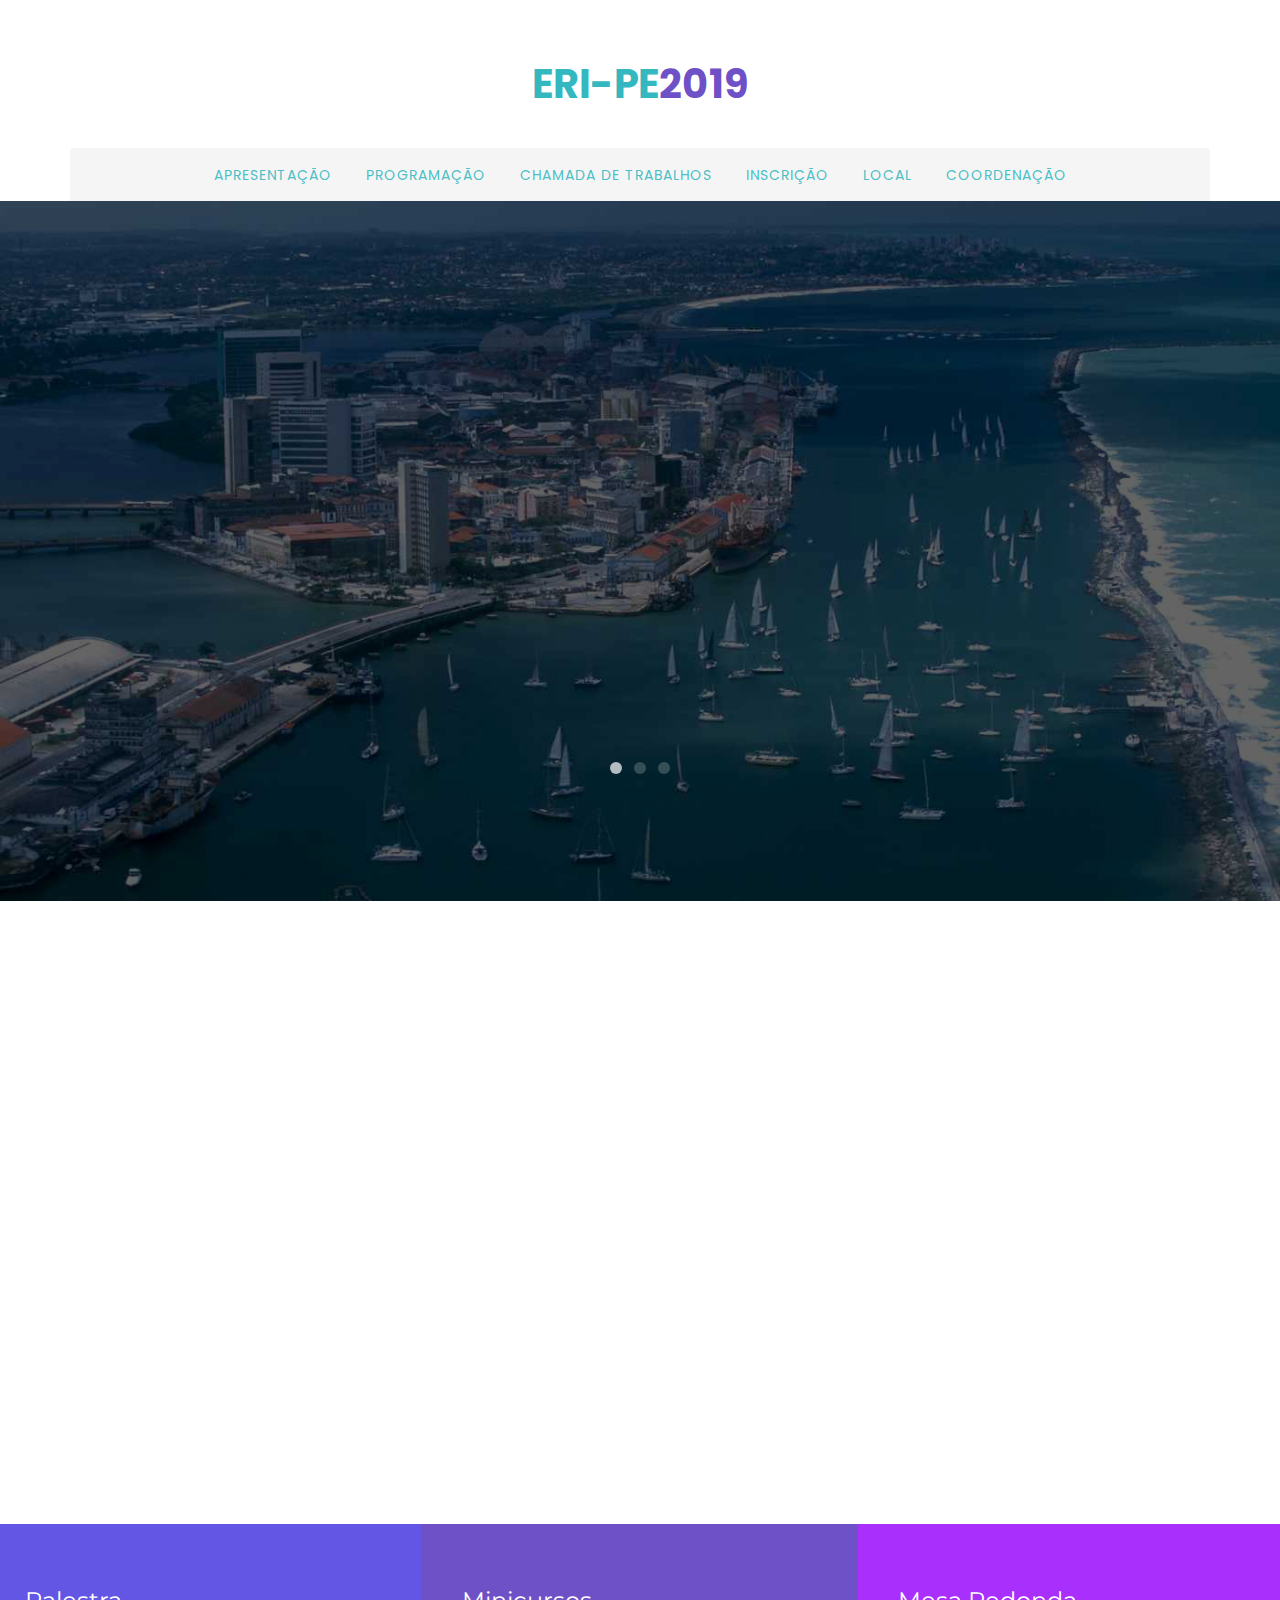
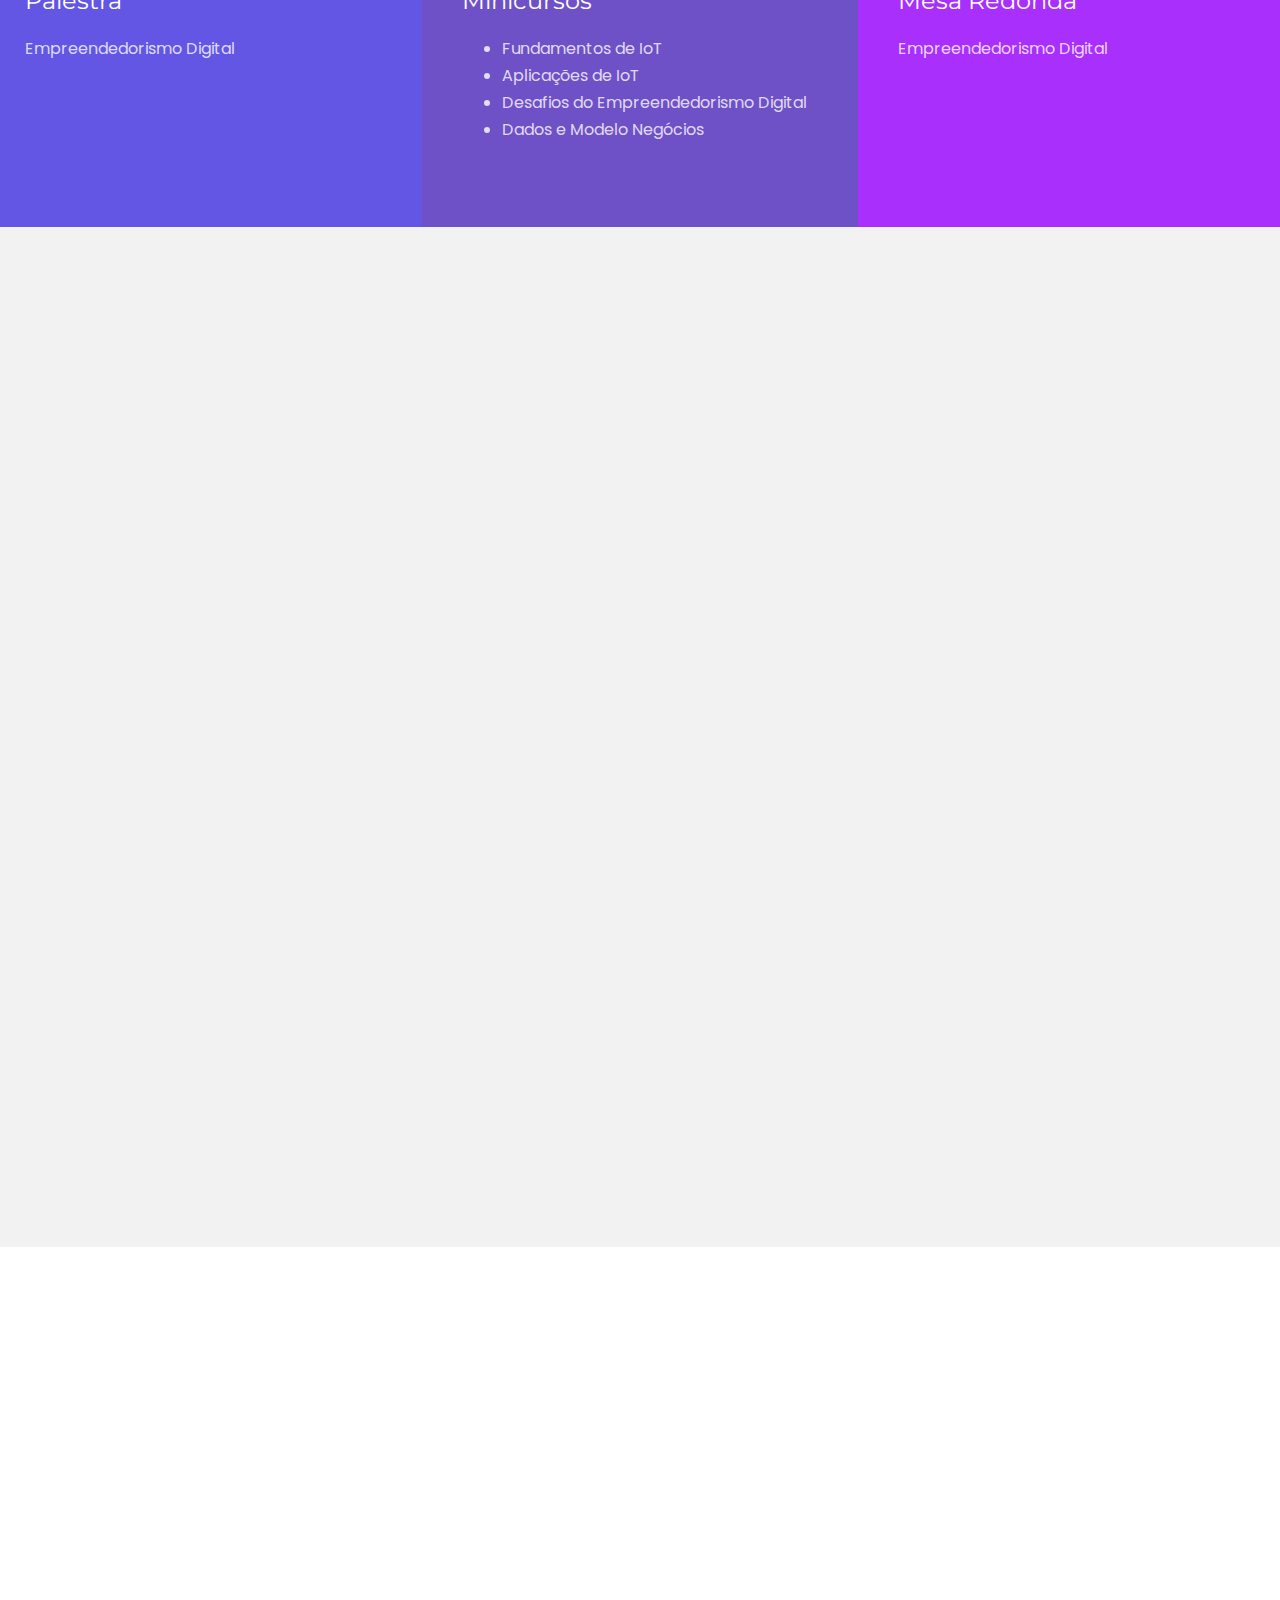
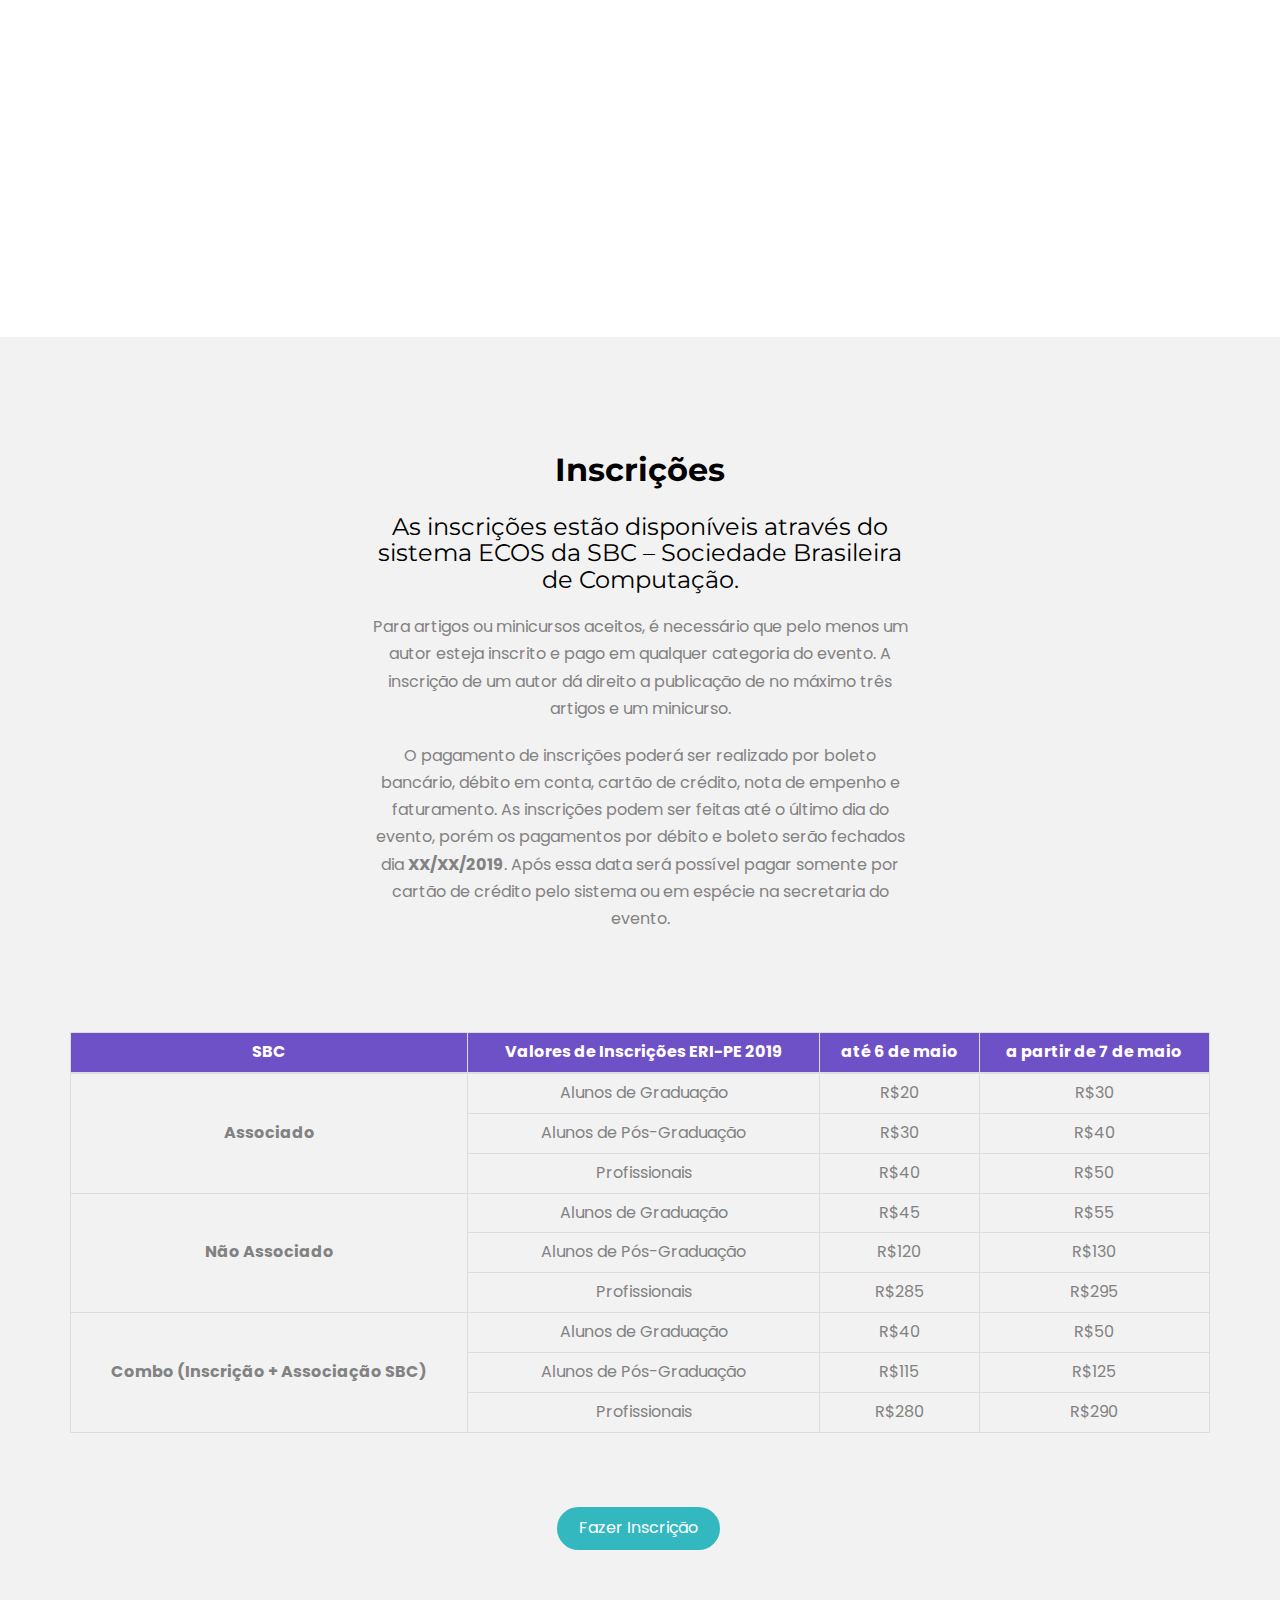
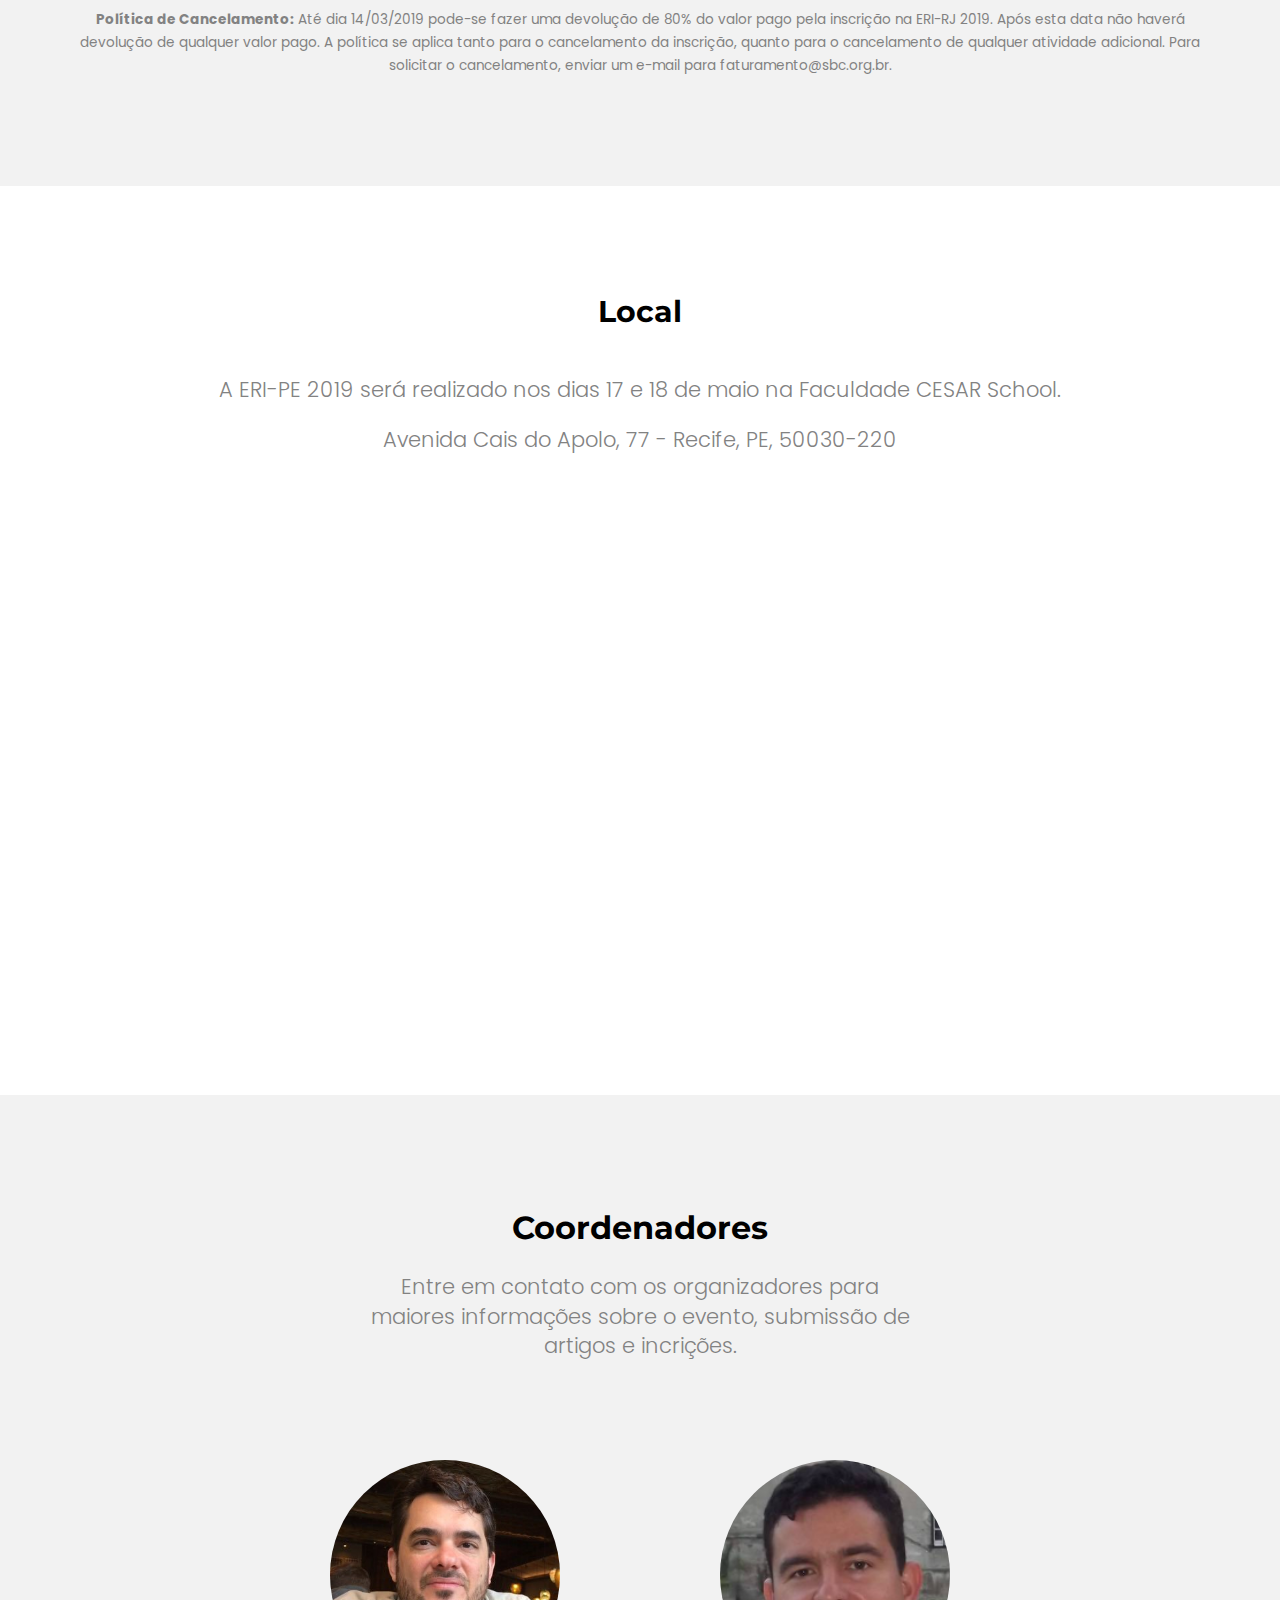
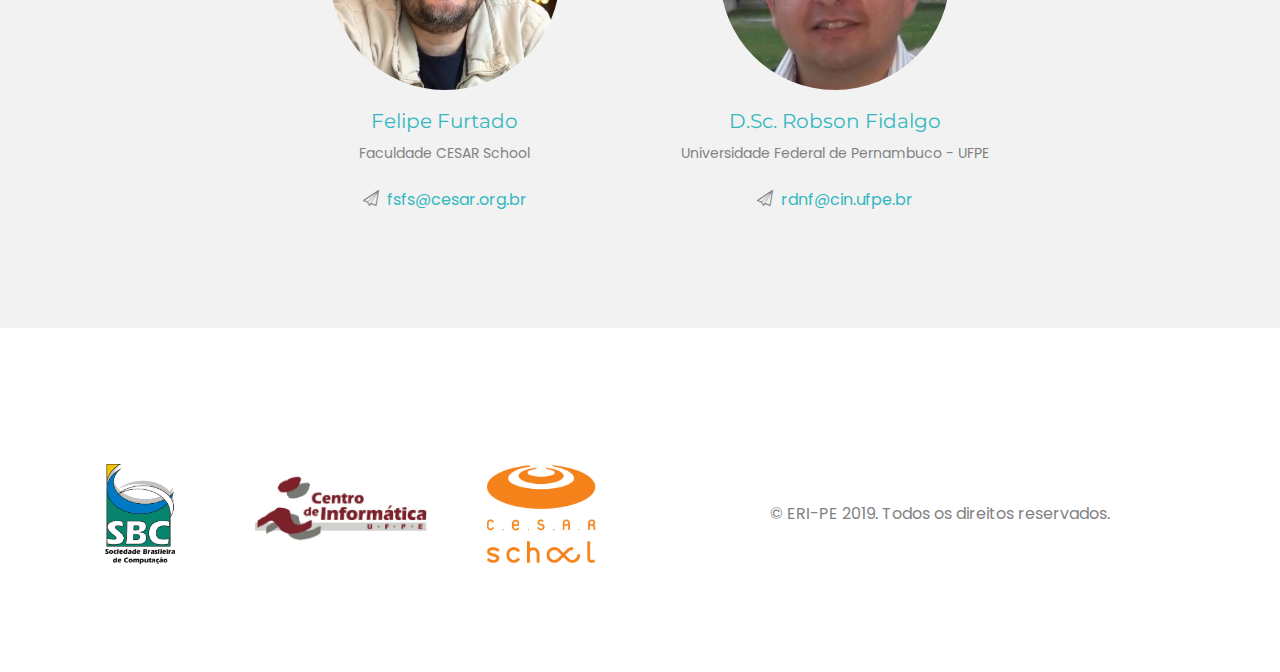
==== index.html @ 5e2cd81b "Initial commit." ====
<!DOCTYPE html>
<!--[if lt IE 7]>      <html class="no-js lt-ie9 lt-ie8 lt-ie7"> <![endif]-->
<!--[if IE 7]>         <html class="no-js lt-ie9 lt-ie8"> <![endif]-->
<!--[if IE 8]>         <html class="no-js lt-ie9"> <![endif]-->
<!--[if gt IE 8]><!--> <html class="no-js"> <!--<![endif]-->

	<head>

		<meta charset="utf-8">
		<meta http-equiv="X-UA-Compatible" content="IE=edge">
		<title>ERI-PE 2019</title>

		<meta name="viewport" content="width=device-width, initial-scale=1">
		<meta name="description" content="Escola Regional de Informática" />
		<meta name="keywords" content="free html5, free template, free bootstrap, html5, css3, mobile first, responsive" />
		<meta name="author" content="QBOOTSTRAP.COM" />

	  	<!-- Facebook and Twitter integration -->
		<meta property="og:title" content=""/>
		<meta property="og:image" content=""/>
		<meta property="og:url" content=""/>
		<meta property="og:site_name" content=""/>
		<meta property="og:description" content=""/>
		<meta name="twitter:title" content="" />
		<meta name="twitter:image" content="" />
		<meta name="twitter:url" content="" />
		<meta name="twitter:card" content="" />

		<link href="https://fonts.googleapis.com/css?family=Poppins:300,400,500,600,700" rel="stylesheet">
		<link href="https://fonts.googleapis.com/css?family=Montserrat:300,400,700" rel="stylesheet">

		<!-- Animate.css -->
		<link rel="stylesheet" href="css/animate.css">
		<!-- Icomoon Icon Fonts-->
		<link rel="stylesheet" href="css/icomoon.css">
		<!-- Bootstrap  -->
		<link rel="stylesheet" href="css/bootstrap.css">
		<!-- Magnific Popup -->
		<link rel="stylesheet" href="css/magnific-popup.css">
		<!-- Owl Carousel  -->
		<link rel="stylesheet" href="css/owl.carousel.min.css">
		<link rel="stylesheet" href="css/owl.theme.default.min.css">
		<!-- Flexslider  -->
		<link rel="stylesheet" href="css/flexslider.css">
		<!-- Theme style  -->
		<link rel="stylesheet" href="css/style.css">

		<link rel="shortcut icon" href="favicon_2.png" type="image/x-icon" />

		<!-- Modernizr JS -->
		<script src="js/modernizr-2.6.2.min.js"></script>
		<!-- FOR IE9 below -->
		<!--[if lt IE 9]>
		<script src="js/respond.min.js"></script>
		<![endif]-->

	</head>

	<body>

		<div class="qbootstrap-loader"></div>
		<div id="page">

		<!-- Header. -->
		<nav class="qbootstrap-nav" role="navigation">
			<div class="top-menu">
				<div class="container">

					<!-- Main header. -->
					<div class="row">
						<div class="col-xs-12">
							<div class="top">
								<div class="row">

									<!-- Main title. -->
									<div class="col-md-12 col-md-push-0 text-center">
										<div id="qbootstrap-logo"><a href="index.html"><i></i>ERI-PE<span>2019</span></a></div>
									</div>

								</div>
							</div>
						</div>

						<!-- Main menu. -->
						<div class="col-xs-12 text-center">
							<div class="menu-1">
								<ul>
									<li><a href="#presentation">Apresentação</a></li>
									<li><a href="#qbootstrap-testimonial">Programação</a></li>
									<li><a href="#call-for-papers">Chamada de Trabalhos</a></li>
									<li><a href="#enrollment">Inscrição</a></li>
									<li><a href="#local">Local</a></li>
									<li><a href="#coordinators">Coordenação</a></li>
								</ul>
							</div>
						</div>

					</div>
				</div>
			</div>
		</nav>

		<!-- Carousel.  -->
		<aside id="qbootstrap-hero">
			<div class="flexslider">
				<ul class="slides">

				<!-- XXX. -->
			   	<li style="background-image: url(images/carousel-recife-1-dark.png);">
			   		<div class="overlay"></div>
			   		<div class="container">
			   			<div class="row">
				   			<div class="col-md-8 col-md-offset-2 text-center slider-text">
				   				<div class="slider-text-inner">
				   					<h1><strong>Escola Regional de Informática de Pernambuco</strong></h1>
										<h2 class="doc-holder">Sociedade Brasileira de Computação</h2>
										<h2>17 e 18 de maio de 2019 - Faculdade CESAR School</h2>
										<p><a class="btn btn-primary btn-lg" href="#inscricoes">Inscreva-se</a></p>
				   				</div>
				   			</div>
				   		</div>
			   		</div>
			   	</li>

				<!-- XXX. -->
			   	<li style="background-image: url(images/carousel-recife-2-dark.png);">
			   		<div class="overlay"></div>
			   		<div class="container">
			   			<div class="row">
				   			<div class="col-md-8 col-md-offset-2 text-center slider-text">
				   				<div class="slider-text-inner">
				   					<h1><strong>Escola Regional de Informática de Pernambuco</strong></h1>
										<h2 class="doc-holder">Sociedade Brasileira de Computação</h2>
										<h2>17 e 18 de maio de 2019 - Faculdade CESAR School</h2>
										<p><a class="btn btn-primary btn-lg" href="#inscricoes">Inscreva-se</a></p>
				   				</div>
				   			</div>
				   		</div>
			   		</div>
			   	</li>

				<!-- XXX. -->
			   	<li style="background-image: url(images/carousel-recife-3-dark.png);">
			   		<div class="overlay"></div>
			   		<div class="container">
			   			<div class="row">
				   			<div class="col-md-8 col-md-offset-2 text-center slider-text">
				   				<div class="slider-text-inner">
				   					<h1><strong>Escola Regional de Informática de Pernambuco</strong></h1>
										<h2 class="doc-holder">Sociedade Brasileira de Computação</h2>
										<h2>17 e 18 de maio de 2019 - Faculdade CESAR School</h2>
										<p><a class="btn btn-primary btn-lg" href="#inscricoes">Inscreva-se</a></p>
				   				</div>
				   			</div>
				   		</div>
			   		</div>
			   	</li>

			  	</ul>
		  	</div>
		</aside>

		<!-- Presentation. -->
		<div id="presentation" class="container">
			<div class="row animate-box">
				<div class="col-md-6 col-md-offset-3 text-center qbootstrap-heading">
					<br/>
					<br/>
					<br/>
					<br/>
					<h2><strong>Apresentação</strong></h2>
					<p>A Escola Regional de Informática de Pernambuco (ERI-PE) tem como objetivo promover a disseminação de conhecimentos e experiências agregando as instituições de ensino superior do estado de Pernambuco. Além disso, a ERI-PE também visa aumentar a troca de experiência entre os profissionais da academia e da indústria de Tecnologia da Informação de Pernambuco.</p>
					<p>A ERI-PE é promovida pela Sociedade Brasileira de Computação (SBC) e organizada pela Secretaria Regional da SBC em Pernambuco. Nesta edição, a ERI-PE terá como temática os Desafios e Caminhos para o Empreendedorismo Digital, será realizada na Faculdade CESAR School, nos dias 17 e 18 de maio de 2019.</p>
					<br/>
				</div>
			</div>
		</div>

		<!-- Highlights. -->
		<div id="qbootstrap-intro">
			<div class="row">
				<div class="intro">

					<div class="intro-grid color-1">
						<h3>Palestra</h3>
						<p>
							<span>Empreendedorismo Digital</span>
						</p>
					</div>

					<div class="intro-grid color-2">
						<h3>Minicursos</h3>
						<p>
							<ul>
							  <li>Fundamentos de IoT</li>
							  <li>Aplicações de IoT</li>
							  <li>Desafios do Empreendedorismo Digital</li>
							  <li>Dados e Modelo Negócios</li>
							</ul>
						</p>
					</div>

					<div class="intro-grid color-3">
						<h3>Mesa Redonda</h3>
						<p>
							<span>Empreendedorismo Digital</span>
						</p>
					</div>

				</div>
			</div>
		</div>

		<!-- Schedule. -->
		<div id="qbootstrap-testimonial" class="qbootstrap-bg-section">
			<div class="container">
				<div class="row animate-box">

					<div class="col-md-6 col-md-offset-3 text-center qbootstrap-heading">
						<h2><strong>Programação Completa</strong></h2>
						<h3>17 e 18 de maio de 2019 </h3>
						<p>A programação tem duração de dois dias e prevê a apresentação de minicursos, sessões técnicas com apresentações de artigos aceitos no evento, palestra e mesa redonda.</p>
					</div>

					<div class="col-xs-push-0">
						<table class="table table-bordered">

							<thead class="thead">
							    <tr>
							      <th bgcolor="#59c5cc" scope="col" style="color: white"><center>Horário</center></th>
							      <th bgcolor="#59c5cc" scope="col" style="color: white"><center>Sexta - 17/05</center></th>
							      <th bgcolor="#59c5cc" scope="col" style="color: white"><center>Sábado - 18/05</center></th>
							    </tr>
						  	</thead>

						  	<tbody>
							    <tr>
							      	<td><center>8h</center></td>
							      	<td><center>Credenciamento</center></td>
							      	<td><center>Credenciamento</center></td>
							    </tr>

							    <tr>
							    	<td><center>9h</center></td>
							      	<td><center>Minicurso - Técnicas Avançadas em Jogos Imersivos</center></td>
							      	<td><center>Minicurso - Introdução ao Processamento Natural de Linguagem com Python</center></td>
							    </tr>

								<tr>
									<td><center>10:30h</center></td>
									<td><center>Intervalo</center></td>
									<td><center>Intervalo</center></td>
								</tr>

								<tr>
									<td><center>11h</center></td>
									<td><center>Continuação do Minicurso</center></td>
									<td><center>Continuação do Minicurso</center></td>
								</tr>

								<tr>
									<td><center>12:30h</center></td>
									<td><center>Almoço</center></td>
									<td><center>Almoço</center></td>
								</tr>

								<tr>
									<td><center>14h</center></td>
									<td><center>Sessão Técnica</center></td>
									<td><center>Sessão Técnica</center></td>
								</tr>

								<tr>
									<td><center>15h</center></td>
									<td rowspan="2" style="vertical-align : middle"><center>Palestra - Block Chain</center></td>
									<td><center>Governança em TI</center></td>
								</tr>

								<tr>
									<td><center>15:30h</center></td>
									<td><center>Metodologias em Desenvolvimento Ágil</center></td>
								</tr>

								<tr>
									<td><center>16:00h</center></td>
									<td><center>Intervalo</center></td>
									<td><center>Intervalo</center></td>
								</tr>

								<tr>
									<td><center>16:30h</center></td>
									<td><center>Mesa Redonda - Empreendedorismo e Inovação</center></td>
									<td><center>Mesa Redonda - Mulheres Empresárias</center></td>
								</tr>

								<tr>
									<td><center>18:00h</center></td>
									<td><center>Encerramento</center></td>
									<td><center>Encerramento</center></td>
								</tr>
						  	</tbody>

						</table>
					</div>

				</div>
			</div>
		</div>

		<!-- Call for papers. -->
		<div id="call-for-papers" class="container">
			<div class="row animate-box">
				<div class="col-md-6 col-md-offset-3 text-center qbootstrap-heading">
					<br/>
					<br/>
					<br/>
					<br/>
					<h2><strong>Chamada de Trabalhos</strong></h2>
					<p>O evento aceitará a submissão de Artigos de no máximo 6 páginas até o dia <b>14/03/2019</b>, os quais devem apresentar trabalhos de graduação ou pós-graduação relacionados a informática.</p>
					<p>Os artigos podem ser escritos em português ou inglês, devem ser submetidos exclusivamente em formato PDF, podem apresentar uma contribuição científica ou tecnológica e não devem ter sido publicados, tampouco estarem em processo de avaliação ou edição para publicação em outro lugar.</p>
					<p>Para ser publicado nos anais do evento, cada artigo aceito deve ser apresentado por um dos seus autores, o qual deve fazer a sua inscrição até o dia 06 de maio de 2019.</p>
					<a href="#" class="btn btn-primary">Disposições Gerais</a>
					<br/>
					<br/>
				</div>
			</div>
		</div>

		<!-- Enrollment. -->
		<div id="enrollment" class="qbootstrap-bg-section">
			<div class="container">

				<div class="col-md-6 col-md-offset-3 text-center qbootstrap-heading">
					<br/>
					<br/>
					<br/>
					<br/>
					<h2><strong>Inscrições</strong></h2>
					<h3>As inscrições estão disponíveis através do sistema ECOS da SBC – Sociedade Brasileira de Computação.</h3>
					<p>Para artigos ou minicursos aceitos, é necessário que pelo menos um autor esteja inscrito e pago em qualquer categoria do evento. A inscrição de um autor dá direito a publicação de no máximo três artigos e um minicurso.</p>
					<p>O pagamento de inscrições poderá ser realizado por boleto bancário, débito em conta, cartão de crédito, nota de empenho e faturamento. As inscrições podem ser feitas até o último dia do evento, porém os pagamentos por débito e boleto serão fechados dia <b>XX/XX/2019</b>. Após essa data será possível pagar somente por cartão de crédito pelo sistema ou em espécie na secretaria do evento.</p>
				</div>

				<div class="col-xs-push-0">
					<table class="table table-bordered">

						<thead class="thead">
							<tr>
						      	<th bgcolor="#6f51c7" scope="col" style="color: white"><center>SBC</center></th>
						      	<th bgcolor="#6f51c7" scope="col" style="color: white"><center>Valores de Inscrições ERI-PE 2019</center></th>
						      	<th bgcolor="#6f51c7" scope="col" style="color: white"><center>até 6 de maio</center></th>
						      	<th bgcolor="#6f51c7" scope="col" style="color: white"><center>a partir de 7 de maio</center></th>
							</tr>
						</thead>

						<tbody>
							<tr>
							    <th rowspan="3" style="vertical-align : middle"><center>Associado</center></th>
							    <td><center>Alunos de Graduação</center></td>
							    <td><center>R$20</center></td>
							    <td><center>R$30</center></td>
							</tr>

							<tr>
								<td><center>Alunos de Pós-Graduação</center></td>
								<td><center>R$30</center></td>
								<td><center>R$40</center></td>
							</tr>
							<tr>
								<td><center>Profissionais</center></td>
								<td><center>R$40</center></td>
								<td><center>R$50</center></td>
							</tr>
							<th rowspan="3" style="vertical-align : middle"><center>Não Associado</center></th>
								<td><center>Alunos de Graduação</center></td>
								<td><center>R$45</center></td>
								<td><center>R$55</center></td>
							</tr>
							<tr>
								<td><center>Alunos de Pós-Graduação</center></td>
								<td><center>R$120</center></td>
								<td><center>R$130</center></td>
							</tr>
							<tr>
								<td><center>Profissionais</center></td>
								<td><center>R$285</center></td>
								<td><center>R$295</center></td>
							</tr>
							<th rowspan="3" style="vertical-align : middle"><center>Combo (Inscrição + Associação SBC)</center></th>
								<td><center>Alunos de Graduação</center></td>
								<td><center>R$40</center></td>
								<td><center>R$50</center></td>
							</tr>
							<tr>
								<td><center>Alunos de Pós-Graduação</center></td>
								<td><center>R$115</center></td>
								<td><center>R$125</center></td>
							</tr>
							<tr>
								<td><center>Profissionais</center></td>
								<td><center>R$280</center></td>
								<td><center>R$290</center></td>
							</tr>
						</tbody>

					</table>
				</div>

				<br/>
				<br/>
				<center><a href="https://centraldesistemas.sbc.org.br/ecos/erirj2019" target="_blank" class="btn btn-primary">Fazer Inscrição</a></center>
				<br/>
				<br/>

				<small class="block"><center><strong>Política de Cancelamento:</strong> Até dia 14/03/2019 pode-se fazer uma devolução de 80% do valor pago pela inscrição na ERI-RJ 2019. Após esta data não haverá devolução de qualquer valor pago. A política se aplica tanto para o cancelamento da inscrição, quanto para o cancelamento de qualquer atividade adicional. Para solicitar o cancelamento, enviar um e-mail para faturamento@sbc.org.br.</center></small>

				<br/>
				<br/>
				<br/>
				<br/>

			</div>
		</div>

		<!-- Location. -->
		<div id="local" class="gridContainer">
			<div class="container">
				<div class="row text-center">
					<div  class="section-title-col" data-type="column">
						<br/>
						<br/>
						<br/>
						<br/>
						<h2><strong>Local</strong></h2>
						&nbsp;
						<p class="lead">A ERI-PE 2019 será realizado nos dias 17 e 18 de maio na Faculdade CESAR School.</p>
						<p class="lead">Avenida Cais do Apolo, 77 - Recife, PE, 50030-220</p>
						<br/>
					</div>
				</div>
				<iframe  src="https://www.google.com/maps/embed?pb=!1m18!1m12!1m3!1d3950.4090280284954!2d-34.87467138496084!3d-8.059693282759786!2m3!1f0!2f0!3f0!3m2!1i1024!2i768!4f13.1!3m3!1m2!1s0x7ab18a2e1380345%3A0x24c7863e4d95ddd4!2sCESAR+School!5e0!3m2!1spt-BR!2sbr!4v1551578675163" width="100%" height="450" frameborder="0" style="border: 0;" allowfullscreen=""></iframe>
				<br/>
				<br/>
				<br/>
				<br/>
				<br/>
				<br/>
			</div>
		</div>

		<!-- Coordinators. -->
		<div id="coordinators" class="qbootstrap-bg-section">
			<div class="container">

				<div class="row">
					<div class="col-md-6 col-md-offset-3 text-center qbootstrap-heading">
						<br/>
						<br/>
						<br/>
						<br/>
						<h2><strong>Coordenadores</strong></h2>
						<p class="lead">Entre em contato com os organizadores para maiores informações sobre o evento, submissão de artigos e incrições.</p>
					</div>
				</div>

				<div class="row">

					<div class="col-md-4 col-md-push-2 text-center">
						<div class="doctor">
							<div class="staff-img" style="background-image: url(images/people-felipe.jpg);"></div>
							<h3><a href="#">Felipe Furtado</a></h3>
							<span>Faculdade CESAR School</span>
							<p><i class="icon-paperplane"></i>&nbsp;&nbsp;<a>fsfs@cesar.org.br</a></p>
						</div>
					</div>

					<div class="col-md-4 col-md-push-2 text-center">
						<div class="doctor">
							<div class="staff-img" style="background-image: url(images/people-robson.png);"></div>
							<h3><a href="#">D.Sc. Robson Fidalgo</a></h3>
							<span>Universidade Federal de Pernambuco - UFPE</span>
							<p><i class="icon-paperplane"></i>&nbsp;&nbsp;<a>rdnf@cin.ufpe.br</a></p>
						</div>
					</div>

				</div>

			</div>

			<br/>
			<br/>

		</div>

		<br/>
		<br/>
		<br/>
		<br/>
		<br/>

		<!-- Footer -->
		<div class="container">
			<div class="row vertical-align">

				<div class="row">
					<div class="col-md-2 text-center">
						<a href="http://www.sbc.org.br">
							<img src="images/logo-sbc.jpg" height="100px" alt="">
						</a>
					</div>
					<div class="col-md-2 text-center">
						<a href="https://www2.cin.ufpe.br/site/index.php">
							<img src="images/logo-cin.jpg" height="100px" alt="">
						</a>
					</div>
					<div class="col-md-2 text-center">
						<a href="https://www.cesar.school">
							<img src="images/logo-cesar.png" height="100px" alt="">
						</a>
					</div>
					<div class="col-md-6 text-center" style="height:100px;line-height:100px;">
						<p>&#169; ERI-PE 2019. Todos os direitos reservados.</p>
					</div>
				</div>

			</div>
		</div>

		<br/>
		<br/>
		<br/>
		<br/>

		</div>

		<div class="gototop js-top">
			<a href="#" class="js-gotop"><i class="icon-arrow-up"></i></a>
		</div>

		<!-- jQuery -->
		<script src="js/jquery.min.js"></script>
		<!-- jQuery Easing -->
		<script src="js/jquery.easing.1.3.js"></script>
		<!-- Bootstrap -->
		<script src="js/bootstrap.min.js"></script>
		<!-- Waypoints -->
		<script src="js/jquery.waypoints.min.js"></script>
		<!-- Stellar Parallax -->
		<script src="js/jquery.stellar.min.js"></script>
		<!-- Carousel -->
		<script src="js/owl.carousel.min.js"></script>
		<!-- Flexslider -->
		<script src="js/jquery.flexslider-min.js"></script>
		<!-- countTo -->
		<script src="js/jquery.countTo.js"></script>
		<!-- Magnific Popup -->
		<script src="js/jquery.magnific-popup.min.js"></script>
		<script src="js/magnific-popup-options.js"></script>
		<!-- Sticky Kit -->
		<script src="js/sticky-kit.min.js"></script>
		<!-- Main -->
		<script src="js/main.js"></script>

	</body>

</html>
---- css/icomoon.css ----
@font-face {
  font-family: 'icomoon';
  src:  url('fonts/icomoon.eot?6py85u');
  src:  url('fonts/icomoon.eot?6py85u#iefix') format('embedded-opentype'),
    url('fonts/icomoon.ttf?6py85u') format('truetype'),
    url('fonts/icomoon.woff?6py85u') format('woff'),
    url('fonts/icomoon.svg?6py85u#icomoon') format('svg');
  font-weight: normal;
  font-style: normal;
}

[class^="icon-"], [class*=" icon-"] {
  /* use !important to prevent issues with browser extensions that change fonts */
  font-family: 'icomoon' !important;
  speak: none;
  font-style: normal;
  font-weight: normal;
  font-variant: normal;
  text-transform: none;
  line-height: 1;

  /* Better Font Rendering =========== */
  -webkit-font-smoothing: antialiased;
  -moz-osx-font-smoothing: grayscale;
}

.icon-times:before {
  content: "\e930";
}
.icon-tick:before {
  content: "\e931";
}
.icon-plus:before {
  content: "\e932";
}
.icon-minus:before {
  content: "\e933";
}
.icon-equals:before {
  content: "\e934";
}
.icon-divide:before {
  content: "\e935";
}
.icon-chevron-right:before {
  content: "\e936";
}
.icon-chevron-left:before {
  content: "\e937";
}
.icon-arrow-right-thick:before {
  content: "\e938";
}
.icon-arrow-left-thick:before {
  content: "\e939";
}
.icon-th-small:before {
  content: "\e93a";
}
.icon-th-menu:before {
  content: "\e93b";
}
.icon-th-list:before {
  content: "\e93c";
}
.icon-th-large:before {
  content: "\e93d";
}
.icon-home:before {
  content: "\e93e";
}
.icon-arrow-forward:before {
  content: "\e93f";
}
.icon-arrow-back:before {
  content: "\e940";
}
.icon-rss:before {
  content: "\e941";
}
.icon-location:before {
  content: "\e942";
}
.icon-link:before {
  content: "\e943";
}
.icon-image:before {
  content: "\e944";
}
.icon-arrow-up-thick:before {
  content: "\e945";
}
.icon-arrow-down-thick:before {
  content: "\e946";
}
.icon-starburst:before {
  content: "\e947";
}
.icon-starburst-outline:before {
  content: "\e948";
}
.icon-star3:before {
  content: "\e949";
}
.icon-flow-children:before {
  content: "\e94a";
}
.icon-export:before {
  content: "\e94b";
}
.icon-delete2:before {
  content: "\e94c";
}
.icon-delete-outline:before {
  content: "\e94d";
}
.icon-cloud-storage:before {
  content: "\e94e";
}
.icon-wi-fi:before {
  content: "\e94f";
}
.icon-heart:before {
  content: "\e950";
}
.icon-flash:before {
  content: "\e951";
}
.icon-cancel:before {
  content: "\e952";
}
.icon-backspace:before {
  content: "\e953";
}
.icon-attachment:before {
  content: "\e954";
}
.icon-arrow-move:before {
  content: "\e955";
}
.icon-warning:before {
  content: "\e956";
}
.icon-user:before {
  content: "\e957";
}
.icon-radar:before {
  content: "\e958";
}
.icon-lock-open:before {
  content: "\e959";
}
.icon-lock-closed:before {
  content: "\e95a";
}
.icon-location-arrow:before {
  content: "\e95b";
}
.icon-info:before {
  content: "\e95c";
}
.icon-user-delete:before {
  content: "\e95d";
}
.icon-user-add:before {
  content: "\e95e";
}
.icon-media-pause:before {
  content: "\e95f";
}
.icon-group:before {
  content: "\e960";
}
.icon-chart-pie:before {
  content: "\e961";
}
.icon-chart-line:before {
  content: "\e962";
}
.icon-chart-bar:before {
  content: "\e963";
}
.icon-chart-area:before {
  content: "\e964";
}
.icon-video:before {
  content: "\e965";
}
.icon-point-of-interest:before {
  content: "\e966";
}
.icon-infinity:before {
  content: "\e967";
}
.icon-globe:before {
  content: "\e968";
}
.icon-eye:before {
  content: "\e969";
}
.icon-cog:before {
  content: "\e96a";
}
.icon-camera:before {
  content: "\e96b";
}
.icon-upload:before {
  content: "\e96c";
}
.icon-scissors:before {
  content: "\e96d";
}
.icon-refresh:before {
  content: "\e96e";
}
.icon-pin:before {
  content: "\e96f";
}
.icon-key:before {
  content: "\e970";
}
.icon-info-large:before {
  content: "\e971";
}
.icon-eject:before {
  content: "\e972";
}
.icon-download:before {
  content: "\e973";
}
.icon-zoom:before {
  content: "\e974";
}
.icon-zoom-out:before {
  content: "\e975";
}
.icon-zoom-in:before {
  content: "\e976";
}
.icon-sort-numerically:before {
  content: "\e977";
}
.icon-sort-alphabetically:before {
  content: "\e978";
}
.icon-input-checked:before {
  content: "\e979";
}
.icon-calender:before {
  content: "\e97a";
}
.icon-world2:before {
  content: "\e97b";
}
.icon-notes:before {
  content: "\e97c";
}
.icon-code:before {
  content: "\e97d";
}
.icon-arrow-sync:before {
  content: "\e97e";
}
.icon-arrow-shuffle:before {
  content: "\e97f";
}
.icon-arrow-repeat:before {
  content: "\e980";
}
.icon-arrow-minimise:before {
  content: "\e981";
}
.icon-arrow-maximise:before {
  content: "\e982";
}
.icon-arrow-loop:before {
  content: "\e983";
}
.icon-anchor:before {
  content: "\e984";
}
.icon-spanner:before {
  content: "\e985";
}
.icon-puzzle:before {
  content: "\e986";
}
.icon-power:before {
  content: "\e987";
}
.icon-plane:before {
  content: "\e988";
}
.icon-pi:before {
  content: "\e989";
}
.icon-phone:before {
  content: "\e98a";
}
.icon-microphone2:before {
  content: "\e98b";
}
.icon-media-rewind:before {
  content: "\e98c";
}
.icon-flag:before {
  content: "\e98d";
}
.icon-adjust-brightness:before {
  content: "\e98e";
}
.icon-waves:before {
  content: "\e98f";
}
.icon-social-twitter:before {
  content: "\e990";
}
.icon-social-facebook:before {
  content: "\e991";
}
.icon-social-dribbble:before {
  content: "\e992";
}
.icon-media-stop:before {
  content: "\e993";
}
.icon-media-record:before {
  content: "\e994";
}
.icon-media-play:before {
  content: "\e995";
}
.icon-media-fast-forward:before {
  content: "\e996";
}
.icon-media-eject:before {
  content: "\e997";
}
.icon-social-vimeo:before {
  content: "\e998";
}
.icon-social-tumbler:before {
  content: "\e999";
}
.icon-social-skype:before {
  content: "\e99a";
}
.icon-social-pinterest:before {
  content: "\e99b";
}
.icon-social-linkedin:before {
  content: "\e99c";
}
.icon-social-last-fm:before {
  content: "\e99d";
}
.icon-social-github:before {
  content: "\e99e";
}
.icon-social-flickr:before {
  content: "\e99f";
}
.icon-at:before {
  content: "\e9a0";
}
.icon-times-outline:before {
  content: "\e9a1";
}
.icon-plus-outline:before {
  content: "\e9a2";
}
.icon-minus-outline:before {
  content: "\e9a3";
}
.icon-tick-outline:before {
  content: "\e9a4";
}
.icon-th-large-outline:before {
  content: "\e9a5";
}
.icon-equals-outline:before {
  content: "\e9a6";
}
.icon-divide-outline:before {
  content: "\e9a7";
}
.icon-chevron-right-outline:before {
  content: "\e9a8";
}
.icon-chevron-left-outline:before {
  content: "\e9a9";
}
.icon-arrow-right-outline:before {
  content: "\e9aa";
}
.icon-arrow-left-outline:before {
  content: "\e9ab";
}
.icon-th-small-outline:before {
  content: "\e9ac";
}
.icon-th-menu-outline:before {
  content: "\e9ad";
}
.icon-th-list-outline:before {
  content: "\e9ae";
}
.icon-news2:before {
  content: "\e9b1";
}
.icon-home-outline:before {
  content: "\e9b2";
}
.icon-arrow-up-outline:before {
  content: "\e9b3";
}
.icon-arrow-forward-outline:before {
  content: "\e9b4";
}
.icon-arrow-down-outline:before {
  content: "\e9b5";
}
.icon-arrow-back-outline:before {
  content: "\e9b6";
}
.icon-trash3:before {
  content: "\e9b7";
}
.icon-rss-outline:before {
  content: "\e9b8";
}
.icon-message:before {
  content: "\e9b9";
}
.icon-location-outline:before {
  content: "\e9ba";
}
.icon-link-outline:before {
  content: "\e9bb";
}
.icon-image-outline:before {
  content: "\e9bc";
}
.icon-export-outline:before {
  content: "\e9bd";
}
.icon-cross:before {
  content: "\e9be";
}
.icon-wi-fi-outline:before {
  content: "\e9bf";
}
.icon-star-outline:before {
  content: "\e9c0";
}
.icon-media-pause-outline:before {
  content: "\e9c1";
}
.icon-mail:before {
  content: "\e9c2";
}
.icon-heart-outline:before {
  content: "\e9c3";
}
.icon-flash-outline:before {
  content: "\e9c4";
}
.icon-cancel-outline:before {
  content: "\e9c5";
}
.icon-beaker:before {
  content: "\e9c6";
}
.icon-arrow-move-outline:before {
  content: "\e9c7";
}
.icon-watch2:before {
  content: "\e9c8";
}
.icon-warning-outline:before {
  content: "\e9c9";
}
.icon-time:before {
  content: "\e9ca";
}
.icon-radar-outline:before {
  content: "\e9cb";
}
.icon-lock-open-outline:before {
  content: "\e9cc";
}
.icon-location-arrow-outline:before {
  content: "\e9cd";
}
.icon-info-outline:before {
  content: "\e9ce";
}
.icon-backspace-outline:before {
  content: "\e9cf";
}
.icon-attachment-outline:before {
  content: "\e9d0";
}
.icon-user-outline:before {
  content: "\e9d1";
}
.icon-user-delete-outline:before {
  content: "\e9d2";
}
.icon-user-add-outline:before {
  content: "\e9d3";
}
.icon-lock-closed-outline:before {
  content: "\e9d4";
}
.icon-group-outline:before {
  content: "\e9d5";
}
.icon-chart-pie-outline:before {
  content: "\e9d6";
}
.icon-chart-line-outline:before {
  content: "\e9d7";
}
.icon-chart-bar-outline:before {
  content: "\e9d8";
}
.icon-chart-area-outline:before {
  content: "\e9d9";
}
.icon-video-outline:before {
  content: "\e9da";
}
.icon-point-of-interest-outline:before {
  content: "\e9db";
}
.icon-map:before {
  content: "\e9dc";
}
.icon-key-outline:before {
  content: "\e9dd";
}
.icon-infinity-outline:before {
  content: "\e9de";
}
.icon-globe-outline:before {
  content: "\e9df";
}
.icon-eye-outline:before {
  content: "\e9e0";
}
.icon-cog-outline:before {
  content: "\e9e1";
}
.icon-camera-outline:before {
  content: "\e9e2";
}
.icon-upload-outline:before {
  content: "\e9e3";
}
.icon-support:before {
  content: "\e9e4";
}
.icon-scissors-outline:before {
  content: "\e9e5";
}
.icon-refresh-outline:before {
  content: "\e9e6";
}
.icon-info-large-outline:before {
  content: "\e9e7";
}
.icon-eject-outline:before {
  content: "\e9e8";
}
.icon-download-outline:before {
  content: "\e9e9";
}
.icon-battery-mid:before {
  content: "\e9ea";
}
.icon-battery-low:before {
  content: "\e9eb";
}
.icon-battery-high:before {
  content: "\e9ec";
}
.icon-zoom-outline:before {
  content: "\e9ed";
}
.icon-zoom-out-outline:before {
  content: "\e9ee";
}
.icon-zoom-in-outline:before {
  content: "\e9ef";
}
.icon-tag3:before {
  content: "\e9f0";
}
.icon-tabs-outline:before {
  content: "\e9f1";
}
.icon-pin-outline:before {
  content: "\e9f2";
}
.icon-message-typing:before {
  content: "\e9f3";
}
.icon-directions:before {
  content: "\e9f4";
}
.icon-battery-full:before {
  content: "\e9f5";
}
.icon-battery-charge:before {
  content: "\e9f6";
}
.icon-pipette:before {
  content: "\e9f7";
}
.icon-pencil:before {
  content: "\e9f8";
}
.icon-folder:before {
  content: "\e9f9";
}
.icon-folder-delete:before {
  content: "\e9fa";
}
.icon-folder-add:before {
  content: "\e9fb";
}
.icon-edit:before {
  content: "\e9fc";
}
.icon-document:before {
  content: "\e9fd";
}
.icon-document-delete:before {
  content: "\e9fe";
}
.icon-document-add:before {
  content: "\e9ff";
}
.icon-brush:before {
  content: "\ea00";
}
.icon-thumbs-up:before {
  content: "\ea01";
}
.icon-thumbs-down:before {
  content: "\ea02";
}
.icon-pen:before {
  content: "\ea03";
}
.icon-sort-numerically-outline:before {
  content: "\ea04";
}
.icon-sort-alphabetically-outline:before {
  content: "\ea05";
}
.icon-social-last-fm-circular:before {
  content: "\ea06";
}
.icon-social-github-circular:before {
  content: "\ea07";
}
.icon-compass:before {
  content: "\ea08";
}
.icon-bookmark:before {
  content: "\ea09";
}
.icon-input-checked-outline:before {
  content: "\ea0a";
}
.icon-code-outline:before {
  content: "\ea0b";
}
.icon-calender-outline:before {
  content: "\ea0c";
}
.icon-business-card:before {
  content: "\ea0d";
}
.icon-arrow-up:before {
  content: "\ea0e";
}
.icon-arrow-sync-outline:before {
  content: "\ea0f";
}
.icon-arrow-right:before {
  content: "\ea10";
}
.icon-arrow-repeat-outline:before {
  content: "\ea11";
}
.icon-arrow-loop-outline:before {
  content: "\ea12";
}
.icon-arrow-left:before {
  content: "\ea13";
}
.icon-flow-switch:before {
  content: "\ea14";
}
.icon-flow-parallel:before {
  content: "\ea15";
}
.icon-flow-merge:before {
  content: "\ea16";
}
.icon-document-text:before {
  content: "\ea17";
}
.icon-clipboard:before {
  content: "\ea18";
}
.icon-calculator:before {
  content: "\ea19";
}
.icon-arrow-minimise-outline:before {
  content: "\ea1a";
}
.icon-arrow-maximise-outline:before {
  content: "\ea1b";
}
.icon-arrow-down:before {
  content: "\ea1c";
}
.icon-gift:before {
  content: "\ea1d";
}
.icon-film:before {
  content: "\ea1e";
}
.icon-database:before {
  content: "\ea1f";
}
.icon-bell:before {
  content: "\ea20";
}
.icon-anchor-outline:before {
  content: "\ea21";
}
.icon-adjust-contrast:before {
  content: "\ea22";
}
.icon-world-outline:before {
  content: "\ea23";
}
.icon-shopping-bag:before {
  content: "\ea24";
}
.icon-power-outline:before {
  content: "\ea25";
}
.icon-notes-outline:before {
  content: "\ea26";
}
.icon-device-tablet:before {
  content: "\ea27";
}
.icon-device-phone:before {
  content: "\ea28";
}
.icon-device-laptop:before {
  content: "\ea29";
}
.icon-device-desktop:before {
  content: "\ea2a";
}
.icon-briefcase:before {
  content: "\ea2b";
}
.icon-stopwatch:before {
  content: "\ea2c";
}
.icon-spanner-outline:before {
  content: "\ea2d";
}
.icon-puzzle-outline:before {
  content: "\ea2e";
}
.icon-printer:before {
  content: "\ea2f";
}
.icon-pi-outline:before {
  content: "\ea30";
}
.icon-lightbulb:before {
  content: "\ea31";
}
.icon-flag-outline:before {
  content: "\ea32";
}
.icon-contacts:before {
  content: "\ea33";
}
.icon-archive2:before {
  content: "\ea34";
}
.icon-weather-stormy:before {
  content: "\ea35";
}
.icon-weather-shower:before {
  content: "\ea36";
}
.icon-weather-partly-sunny:before {
  content: "\ea37";
}
.icon-weather-downpour:before {
  content: "\ea38";
}
.icon-weather-cloudy:before {
  content: "\ea39";
}
.icon-plane-outline:before {
  content: "\ea3a";
}
.icon-phone-outline:before {
  content: "\ea3b";
}
.icon-microphone-outline:before {
  content: "\ea3c";
}
.icon-weather-windy:before {
  content: "\ea3d";
}
.icon-weather-windy-cloudy:before {
  content: "\ea3e";
}
.icon-weather-sunny:before {
  content: "\ea3f";
}
.icon-weather-snow:before {
  content: "\ea40";
}
.icon-weather-night:before {
  content: "\ea41";
}
.icon-media-stop-outline:before {
  content: "\ea42";
}
.icon-media-rewind-outline:before {
  content: "\ea43";
}
.icon-media-record-outline:before {
  content: "\ea44";
}
.icon-media-play-outline:before {
  content: "\ea45";
}
.icon-media-fast-forward-outline:before {
  content: "\ea46";
}
.icon-media-eject-outline:before {
  content: "\ea47";
}
.icon-wine:before {
  content: "\ea48";
}
.icon-waves-outline:before {
  content: "\ea49";
}
.icon-ticket:before {
  content: "\ea4a";
}
.icon-tags:before {
  content: "\ea4b";
}
.icon-plug:before {
  content: "\ea4c";
}
.icon-headphones:before {
  content: "\ea4d";
}
.icon-credit-card:before {
  content: "\ea4e";
}
.icon-coffee:before {
  content: "\ea4f";
}
.icon-book:before {
  content: "\ea50";
}
.icon-beer:before {
  content: "\ea51";
}
.icon-volume2:before {
  content: "\ea52";
}
.icon-volume-up:before {
  content: "\ea53";
}
.icon-volume-mute:before {
  content: "\ea54";
}
.icon-volume-down:before {
  content: "\ea55";
}
.icon-social-vimeo-circular:before {
  content: "\ea56";
}
.icon-social-twitter-circular:before {
  content: "\ea57";
}
.icon-social-pinterest-circular:before {
  content: "\ea58";
}
.icon-social-linkedin-circular:before {
  content: "\ea59";
}
.icon-social-facebook-circular:before {
  content: "\ea5a";
}
.icon-social-dribbble-circular:before {
  content: "\ea5b";
}
.icon-tree:before {
  content: "\ea5c";
}
.icon-thermometer2:before {
  content: "\ea5d";
}
.icon-social-tumbler-circular:before {
  content: "\ea5e";
}
.icon-social-skype-outline:before {
  content: "\ea5f";
}
.icon-social-flickr-circular:before {
  content: "\ea60";
}
.icon-social-at-circular:before {
  content: "\ea61";
}
.icon-shopping-cart:before {
  content: "\ea62";
}
.icon-messages:before {
  content: "\ea63";
}
.icon-leaf:before {
  content: "\ea64";
}
.icon-feather:before {
  content: "\ea65";
}
.icon-eye2:before {
  content: "\e064";
}
.icon-paper-clip:before {
  content: "\e065";
}
.icon-mail5:before {
  content: "\e066";
}
.icon-toggle:before {
  content: "\e067";
}
.icon-layout:before {
  content: "\e068";
}
.icon-link2:before {
  content: "\e069";
}
.icon-bell2:before {
  content: "\e06a";
}
.icon-lock3:before {
  content: "\e06b";
}
.icon-unlock:before {
  content: "\e06c";
}
.icon-ribbon2:before {
  content: "\e06d";
}
.icon-image2:before {
  content: "\e06e";
}
.icon-signal:before {
  content: "\e06f";
}
.icon-target3:before {
  content: "\e070";
}
.icon-clipboard3:before {
  content: "\e071";
}
.icon-clock3:before {
  content: "\e072";
}
.icon-watch:before {
  content: "\e073";
}
.icon-air-play:before {
  content: "\e074";
}
.icon-camera3:before {
  content: "\e075";
}
.icon-video2:before {
  content: "\e076";
}
.icon-disc:before {
  content: "\e077";
}
.icon-printer3:before {
  content: "\e078";
}
.icon-monitor:before {
  content: "\e079";
}
.icon-server:before {
  content: "\e07a";
}
.icon-cog2:before {
  content: "\e07b";
}
.icon-heart3:before {
  content: "\e07c";
}
.icon-paragraph:before {
  content: "\e07d";
}
.icon-align-justify:before {
  content: "\e07e";
}
.icon-align-left:before {
  content: "\e07f";
}
.icon-align-center:before {
  content: "\e080";
}
.icon-align-right:before {
  content: "\e081";
}
.icon-book2:before {
  content: "\e082";
}
.icon-layers2:before {
  content: "\e083";
}
.icon-stack2:before {
  content: "\e084";
}
.icon-stack-2:before {
  content: "\e085";
}
.icon-paper:before {
  content: "\e086";
}
.icon-paper-stack:before {
  content: "\e087";
}
.icon-search3:before {
  content: "\e088";
}
.icon-zoom-in2:before {
  content: "\e089";
}
.icon-zoom-out2:before {
  content: "\e08a";
}
.icon-reply2:before {
  content: "\e08b";
}
.icon-circle-plus:before {
  content: "\e08c";
}
.icon-circle-minus:before {
  content: "\e08d";
}
.icon-circle-check:before {
  content: "\e08e";
}
.icon-circle-cross:before {
  content: "\e08f";
}
.icon-square-plus:before {
  content: "\e090";
}
.icon-square-minus:before {
  content: "\e091";
}
.icon-square-check:before {
  content: "\e092";
}
.icon-square-cross:before {
  content: "\e093";
}
.icon-microphone:before {
  content: "\e094";
}
.icon-record:before {
  content: "\e095";
}
.icon-skip-back:before {
  content: "\e096";
}
.icon-rewind:before {
  content: "\e097";
}
.icon-play4:before {
  content: "\e098";
}
.icon-pause3:before {
  content: "\e099";
}
.icon-stop3:before {
  content: "\e09a";
}
.icon-fast-forward:before {
  content: "\e09b";
}
.icon-skip-forward:before {
  content: "\e09c";
}
.icon-shuffle2:before {
  content: "\e09d";
}
.icon-repeat:before {
  content: "\e09e";
}
.icon-folder2:before {
  content: "\e09f";
}
.icon-umbrella:before {
  content: "\e0a0";
}
.icon-moon:before {
  content: "\e0a1";
}
.icon-thermometer:before {
  content: "\e0a2";
}
.icon-drop:before {
  content: "\e0a3";
}
.icon-sun2:before {
  content: "\e0a4";
}
.icon-cloud3:before {
  content: "\e0a5";
}
.icon-cloud-upload2:before {
  content: "\e0a6";
}
.icon-cloud-download2:before {
  content: "\e0a7";
}
.icon-upload4:before {
  content: "\e0a8";
}
.icon-download4:before {
  content: "\e0a9";
}
.icon-location3:before {
  content: "\e0aa";
}
.icon-location-2:before {
  content: "\e0ab";
}
.icon-map3:before {
  content: "\e0ac";
}
.icon-battery:before {
  content: "\e0ad";
}
.icon-head:before {
  content: "\e0ae";
}
.icon-briefcase3:before {
  content: "\e0af";
}
.icon-speech-bubble:before {
  content: "\e0b0";
}
.icon-anchor2:before {
  content: "\e0b1";
}
.icon-globe2:before {
  content: "\e0b2";
}
.icon-box:before {
  content: "\e0b3";
}
.icon-reload:before {
  content: "\e0b4";
}
.icon-share3:before {
  content: "\e0b5";
}
.icon-marquee:before {
  content: "\e0b6";
}
.icon-marquee-plus:before {
  content: "\e0b7";
}
.icon-marquee-minus:before {
  content: "\e0b8";
}
.icon-tag:before {
  content: "\e0b9";
}
.icon-power2:before {
  content: "\e0ba";
}
.icon-command2:before {
  content: "\e0bb";
}
.icon-alt:before {
  content: "\e0bc";
}
.icon-esc:before {
  content: "\e0bd";
}
.icon-bar-graph:before {
  content: "\e0be";
}
.icon-bar-graph-2:before {
  content: "\e0bf";
}
.icon-pie-graph:before {
  content: "\e0c0";
}
.icon-star:before {
  content: "\e0c1";
}
.icon-arrow-left3:before {
  content: "\e0c2";
}
.icon-arrow-right3:before {
  content: "\e0c3";
}
.icon-arrow-up3:before {
  content: "\e0c4";
}
.icon-arrow-down3:before {
  content: "\e0c5";
}
.icon-volume:before {
  content: "\e0c6";
}
.icon-mute:before {
  content: "\e0c7";
}
.icon-content-right:before {
  content: "\e100";
}
.icon-content-left:before {
  content: "\e101";
}
.icon-grid2:before {
  content: "\e102";
}
.icon-grid-2:before {
  content: "\e103";
}
.icon-columns:before {
  content: "\e104";
}
.icon-loader:before {
  content: "\e105";
}
.icon-bag:before {
  content: "\e106";
}
.icon-ban:before {
  content: "\e107";
}
.icon-flag3:before {
  content: "\e108";
}
.icon-trash:before {
  content: "\e109";
}
.icon-expand2:before {
  content: "\e110";
}
.icon-contract:before {
  content: "\e111";
}
.icon-maximize:before {
  content: "\e112";
}
.icon-minimize:before {
  content: "\e113";
}
.icon-plus2:before {
  content: "\e114";
}
.icon-minus2:before {
  content: "\e115";
}
.icon-check:before {
  content: "\e116";
}
.icon-cross2:before {
  content: "\e117";
}
.icon-move:before {
  content: "\e118";
}
.icon-delete:before {
  content: "\e119";
}
.icon-menu5:before {
  content: "\e120";
}
.icon-archive:before {
  content: "\e121";
}
.icon-inbox:before {
  content: "\e122";
}
.icon-outbox:before {
  content: "\e123";
}
.icon-file:before {
  content: "\e124";
}
.icon-file-add:before {
  content: "\e125";
}
.icon-file-subtract:before {
  content: "\e126";
}
.icon-help:before {
  content: "\e127";
}
.icon-open:before {
  content: "\e128";
}
.icon-ellipsis:before {
  content: "\e129";
}
.icon-heart4:before {
  content: "\e900";
}
.icon-cloud4:before {
  content: "\e901";
}
.icon-star2:before {
  content: "\e902";
}
.icon-tv2:before {
  content: "\e903";
}
.icon-sound:before {
  content: "\e904";
}
.icon-video3:before {
  content: "\e905";
}
.icon-trash2:before {
  content: "\e906";
}
.icon-user2:before {
  content: "\e907";
}
.icon-key3:before {
  content: "\e908";
}
.icon-search4:before {
  content: "\e909";
}
.icon-settings:before {
  content: "\e90a";
}
.icon-camera4:before {
  content: "\e90b";
}
.icon-tag2:before {
  content: "\e90c";
}
.icon-lock4:before {
  content: "\e90d";
}
.icon-bulb:before {
  content: "\e90e";
}
.icon-pen2:before {
  content: "\e90f";
}
.icon-diamond:before {
  content: "\e910";
}
.icon-display2:before {
  content: "\e911";
}
.icon-location4:before {
  content: "\e912";
}
.icon-eye3:before {
  content: "\e913";
}
.icon-bubble3:before {
  content: "\e914";
}
.icon-stack3:before {
  content: "\e915";
}
.icon-cup:before {
  content: "\e916";
}
.icon-phone3:before {
  content: "\e917";
}
.icon-news:before {
  content: "\e918";
}
.icon-mail6:before {
  content: "\e919";
}
.icon-like:before {
  content: "\e91a";
}
.icon-photo:before {
  content: "\e91b";
}
.icon-note:before {
  content: "\e91c";
}
.icon-clock4:before {
  content: "\e91d";
}
.icon-paperplane:before {
  content: "\e91e";
}
.icon-params:before {
  content: "\e91f";
}
.icon-banknote:before {
  content: "\e920";
}
.icon-data:before {
  content: "\e921";
}
.icon-music2:before {
  content: "\e922";
}
.icon-megaphone2:before {
  content: "\e923";
}
.icon-study:before {
  content: "\e924";
}
.icon-lab2:before {
  content: "\e925";
}
.icon-food:before {
  content: "\e926";
}
.icon-t-shirt:before {
  content: "\e927";
}
.icon-fire2:before {
  content: "\e928";
}
.icon-clip:before {
  content: "\e929";
}
.icon-shop:before {
  content: "\e92a";
}
.icon-calendar3:before {
  content: "\e92b";
}
.icon-wallet2:before {
  content: "\e92c";
}
.icon-vynil:before {
  content: "\e92d";
}
.icon-truck2:before {
  content: "\e92e";
}
.icon-world:before {
  content: "\e92f";
}
.icon-spinner6:before {
  content: "\e9af";
}
.icon-spinner7:before {
  content: "\e9b0";
}
.icon-amazon:before {
  content: "\eab7";
}
.icon-google:before {
  content: "\eab8";
}
.icon-google2:before {
  content: "\eab9";
}
.icon-google3:before {
  content: "\eaba";
}
.icon-google-plus:before {
  content: "\eabb";
}
.icon-google-plus2:before {
  content: "\eabc";
}
.icon-google-plus3:before {
  content: "\eabd";
}
.icon-hangouts:before {
  content: "\eabe";
}
.icon-google-drive:before {
  content: "\eabf";
}
.icon-facebook2:before {
  content: "\eac0";
}
.icon-facebook22:before {
  content: "\eac1";
}
.icon-instagram:before {
  content: "\eac2";
}
.icon-whatsapp:before {
  content: "\eac3";
}
.icon-spotify:before {
  content: "\eac4";
}
.icon-telegram:before {
  content: "\eac5";
}
.icon-twitter2:before {
  content: "\eac6";
}
.icon-vine:before {
  content: "\eac7";
}
.icon-vk:before {
  content: "\eac8";
}
.icon-renren:before {
  content: "\eac9";
}
.icon-sina-weibo:before {
  content: "\eaca";
}
.icon-rss2:before {
  content: "\eacb";
}
.icon-rss22:before {
  content: "\eacc";
}
.icon-youtube:before {
  content: "\eacd";
}
.icon-youtube2:before {
  content: "\eace";
}
.icon-twitch:before {
  content: "\eacf";
}
.icon-vimeo:before {
  content: "\ead0";
}
.icon-vimeo2:before {
  content: "\ead1";
}
.icon-lanyrd:before {
  content: "\ead2";
}
.icon-flickr:before {
  content: "\ead3";
}
.icon-flickr2:before {
  content: "\ead4";
}
.icon-flickr3:before {
  content: "\ead5";
}
.icon-flickr4:before {
  content: "\ead6";
}
.icon-dribbble2:before {
  content: "\ead7";
}
.icon-behance:before {
  content: "\ead8";
}
.icon-behance2:before {
  content: "\ead9";
}
.icon-deviantart:before {
  content: "\eada";
}
.icon-500px:before {
  content: "\eadb";
}
.icon-steam:before {
  content: "\eadc";
}
.icon-steam2:before {
  content: "\eadd";
}
.icon-dropbox:before {
  content: "\eade";
}
.icon-onedrive:before {
  content: "\eadf";
}
.icon-github:before {
  content: "\eae0";
}
.icon-npm:before {
  content: "\eae1";
}
.icon-basecamp:before {
  content: "\eae2";
}
.icon-trello:before {
  content: "\eae3";
}
.icon-wordpress:before {
  content: "\eae4";
}
.icon-joomla:before {
  content: "\eae5";
}
.icon-ello:before {
  content: "\eae6";
}
.icon-blogger:before {
  content: "\eae7";
}
.icon-blogger2:before {
  content: "\eae8";
}
.icon-tumblr2:before {
  content: "\eae9";
}
.icon-tumblr22:before {
  content: "\eaea";
}
.icon-yahoo:before {
  content: "\eaeb";
}
.icon-yahoo2:before {
  content: "\eaec";
}
.icon-tux:before {
  content: "\eaed";
}
.icon-appleinc:before {
  content: "\eaee";
}
.icon-finder:before {
  content: "\eaef";
}
.icon-android:before {
  content: "\eaf0";
}
.icon-windows:before {
  content: "\eaf1";
}
.icon-windows8:before {
  content: "\eaf2";
}
.icon-soundcloud:before {
  content: "\eaf3";
}
.icon-soundcloud2:before {
  content: "\eaf4";
}
.icon-skype:before {
  content: "\eaf5";
}
.icon-reddit:before {
  content: "\eaf6";
}
.icon-hackernews:before {
  content: "\eaf7";
}
.icon-wikipedia:before {
  content: "\eaf8";
}
.icon-linkedin2:before {
  content: "\eaf9";
}
.icon-linkedin22:before {
  content: "\eafa";
}
.icon-lastfm:before {
  content: "\eafb";
}
.icon-lastfm2:before {
  content: "\eafc";
}
.icon-delicious:before {
  content: "\eafd";
}
.icon-stumbleupon:before {
  content: "\eafe";
}
.icon-stumbleupon2:before {
  content: "\eaff";
}
.icon-stackoverflow:before {
  content: "\eb00";
}
.icon-pinterest:before {
  content: "\eb01";
}
.icon-pinterest2:before {
  content: "\eb02";
}
.icon-xing:before {
  content: "\eb03";
}
.icon-xing2:before {
  content: "\eb04";
}
.icon-flattr:before {
  content: "\eb05";
}
.icon-foursquare:before {
  content: "\eb06";
}
.icon-yelp:before {
  content: "\eb07";
}
.icon-paypal:before {
  content: "\eb08";
}
.icon-chrome:before {
  content: "\eb09";
}
.icon-firefox:before {
  content: "\eb0a";
}
.icon-IE:before {
  content: "\eb0b";
}
.icon-edge:before {
  content: "\eb0c";
}
.icon-safari:before {
  content: "\eb0d";
}
.icon-opera:before {
  content: "\eb0e";
}
.icon-file-pdf:before {
  content: "\eb0f";
}
.icon-file-openoffice:before {
  content: "\eb10";
}
.icon-file-word:before {
  content: "\eb11";
}
.icon-file-excel:before {
  content: "\eb12";
}
.icon-libreoffice:before {
  content: "\eb13";
}
.icon-html-five:before {
  content: "\eb14";
}
.icon-html-five2:before {
  content: "\eb15";
}
.icon-css3:before {
  content: "\eb16";
}
.icon-git:before {
  content: "\eb17";
}
.icon-codepen:before {
  content: "\eb18";
}
.icon-svg:before {
  content: "\eb19";
}
.icon-IcoMoon:before {
  content: "\eb1a";
}
---- css/style.css ----
@font-face {
  font-family: 'icomoon';
  src: url("../fonts/icomoon/icomoon.eot?srf3rx");
  src: url("../fonts/icomoon/icomoon.eot?srf3rx#iefix") format("embedded-opentype"), url("../fonts/icomoon/icomoon.ttf?srf3rx") format("truetype"), url("../fonts/icomoon/icomoon.woff?srf3rx") format("woff"), url("../fonts/icomoon/icomoon.svg?srf3rx#icomoon") format("svg");
  font-weight: normal;
  font-style: normal;
}
/* =======================================================
*
* 	Template Style 
*
* ======================================================= */
body {
  font-family: "Poppins", Arial, sans-serif;
  font-weight: 400;
  font-size: 16px;
  line-height: 1.7;
  color: #828282;
  background: #fff;
}

#page {
  position: relative;
  overflow-x: hidden;
  width: 100%;
  height: 100%;
  -webkit-transition: 0.5s;
  -o-transition: 0.5s;
  transition: 0.5s;
}
.offcanvas #page {
  overflow: hidden;
  position: absolute;
}
.offcanvas #page:after {
  -webkit-transition: 2s;
  -o-transition: 2s;
  transition: 2s;
  position: absolute;
  top: 0;
  right: 0;
  bottom: 0;
  left: 0;
  z-index: 101;
  background: rgba(0, 0, 0, 0.7);
  content: "";
}

a {
  color: #34b8c0;
  -webkit-transition: 0.5s;
  -o-transition: 0.5s;
  transition: 0.5s;
}
a:hover, a:active, a:focus {
  color: #34b8c0;
  outline: none;
  text-decoration: none;
}

p {
  margin-bottom: 20px;
}

h1, h2, h3, h4, h5, h6, figure {
  color: #000;
  font-family: "Montserrat", sans-serif;
  font-weight: 400;
  margin: 0 0 20px 0;
}

::-webkit-selection {
  color: #fff;
  background: #34b8c0;
}

::-moz-selection {
  color: #fff;
  background: #34b8c0;
}

::selection {
  color: #fff;
  background: #34b8c0;
}

.qbootstrap-nav {
  width: 100%;
  padding: 0;
  z-index: 1001;
}
.qbootstrap-nav .top {
  display: block;
  width: 100%;
  padding: 20px 0 30px 0;
}
.qbootstrap-nav .top-menu {
  padding: 30px 0 0 0;
}
@media screen and (max-width: 768px) {
  .qbootstrap-nav .top-menu {
    padding: 0;
  }
}
.qbootstrap-nav .num, .qbootstrap-nav .loc {
  position: relative;
}
.qbootstrap-nav .num .icon, .qbootstrap-nav .loc .icon {
  position: absolute;
  top: 0;
  left: 0;
  text-align: center;
  display: table;
  width: 60px;
  height: 60px;
  background: rgba(0, 0, 0, 0.04);
  -webkit-border-radius: 50%;
  -moz-border-radius: 50%;
  -ms-border-radius: 50%;
  border-radius: 50%;
}
.qbootstrap-nav .num .icon i, .qbootstrap-nav .loc .icon i {
  display: table-cell;
  vertical-align: middle;
  height: 60px;
  font-size: 24px;
  color: #6f51c7;
}
.qbootstrap-nav .num p, .qbootstrap-nav .loc p {
  padding-left: 80px;
}
.qbootstrap-nav .num p a, .qbootstrap-nav .loc p a {
  color: #000;
}
.qbootstrap-nav #qbootstrap-logo {
  font-size: 40px;
  margin: 0;
  padding: 0;
  text-transform: uppercase;
  font-weight: 700;
  font-family: "Poppins", Arial, sans-serif;
}
@media screen and (max-width: 768px) {
  .qbootstrap-nav #qbootstrap-logo {
    text-align: left !important;
    margin-bottom: 20px;
  }
}
.qbootstrap-nav #qbootstrap-logo a {
  color: #34b8c0;
  position: relative;
}
.qbootstrap-nav #qbootstrap-logo a span {
  color: #6f51c7;
}
.qbootstrap-nav #qbootstrap-logo a i {
  font-size: 38px;
}
.qbootstrap-nav .menu-1 {
  padding: 13px 0;
  background: rgba(0, 0, 0, 0.04);
  width: 100%;
  float: left;
  -webkit-border-radius: 4px 4px 0 0;
  -moz-border-radius: 4px 4px 0 0;
  -ms-border-radius: 4px 4px 0 0;
  -o-border-radius: 4px 4px 0 0;
  border-radius: 4px 4px 0 0;
}
@media screen and (max-width: 768px) {
  .qbootstrap-nav .menu-1 {
    display: none;
  }
}
.qbootstrap-nav ul {
  display: block;
  padding: 0;
  margin: 0;
}
.qbootstrap-nav ul li {
  padding: 0;
  margin: 0;
  list-style: none;
  display: inline;
  font-weight: 400;
  text-transform: uppercase;
  font-size: 14px;
  letter-spacing: 1px;
}
.qbootstrap-nav ul li a {
  padding: 15px;
  color: rgba(52, 184, 192, 0.9);
  -webkit-transition: 0.5s;
  -o-transition: 0.5s;
  transition: 0.5s;
}
.qbootstrap-nav ul li a:hover, .qbootstrap-nav ul li a:focus, .qbootstrap-nav ul li a.active {
  color: #6f51c7;
}
.qbootstrap-nav ul li.has-dropdown {
  position: relative;
}
.qbootstrap-nav ul li.has-dropdown .dropdown {
  width: 140px;
  -webkit-box-shadow: 0px 14px 33px -9px rgba(0, 0, 0, 0.75);
  -moz-box-shadow: 0px 14px 33px -9px rgba(0, 0, 0, 0.75);
  box-shadow: 0px 14px 33px -9px rgba(0, 0, 0, 0.75);
  z-index: 1002;
  visibility: hidden;
  opacity: 0;
  position: absolute;
  top: 40px;
  left: 0;
  text-align: left;
  background: #000;
  padding: 20px;
  -webkit-border-radius: 4px;
  -moz-border-radius: 4px;
  -ms-border-radius: 4px;
  border-radius: 4px;
  -webkit-transition: 0s;
  -o-transition: 0s;
  transition: 0s;
}
.qbootstrap-nav ul li.has-dropdown .dropdown:before {
  bottom: 100%;
  left: 40px;
  border: solid transparent;
  content: " ";
  height: 0;
  width: 0;
  position: absolute;
  pointer-events: none;
  border-bottom-color: #000;
  border-width: 8px;
  margin-left: -8px;
}
.qbootstrap-nav ul li.has-dropdown .dropdown li {
  display: block;
  margin-bottom: 7px;
}
.qbootstrap-nav ul li.has-dropdown .dropdown li:last-child {
  margin-bottom: 0;
}
.qbootstrap-nav ul li.has-dropdown .dropdown li a {
  padding: 2px 0;
  display: block;
  color: #999999;
  line-height: 1.2;
  text-transform: none;
  font-size: 13px;
  letter-spacing: 0;
}
.qbootstrap-nav ul li.has-dropdown .dropdown li a:hover {
  color: #fff;
}
.qbootstrap-nav ul li.has-dropdown:hover a, .qbootstrap-nav ul li.has-dropdown:focus a {
  color: #6f51c7;
}
.qbootstrap-nav ul li.btn-cta a {
  padding: 0 !important;
  color: #fff;
}
.qbootstrap-nav ul li.btn-cta a span {
  background: #6f51c7;
  padding: 7px 15px;
  display: -moz-inline-stack;
  display: inline-block;
  zoom: 1;
  *display: inline;
  -webkit-transition: 0.3s;
  -o-transition: 0.3s;
  transition: 0.3s;
  -webkit-border-radius: 30px;
  -moz-border-radius: 30px;
  -ms-border-radius: 30px;
  border-radius: 30px;
}
.qbootstrap-nav ul li.btn-cta a:hover span {
  -webkit-box-shadow: 0px 14px 20px -9px rgba(0, 0, 0, 0.75);
  -moz-box-shadow: 0px 14px 20px -9px rgba(0, 0, 0, 0.75);
  box-shadow: 0px 14px 20px -9px rgba(0, 0, 0, 0.75);
}
.qbootstrap-nav ul li.active > a {
  color: #6f51c7;
}

#qbootstrap-hero {
  min-height: 650px;
  background: #fff url(../images/loader.gif) no-repeat center center;
}
#qbootstrap-hero .flexslider {
  border: none;
  z-index: 1;
  margin-bottom: 0;
}
#qbootstrap-hero .flexslider .slides {
  position: relative;
  overflow: hidden;
}
#qbootstrap-hero .flexslider .slides li {
  background-repeat: no-repeat;
  background-size: cover;
  background-position: top center;
  min-height: 630px;
  position: relative;
}
#qbootstrap-hero .flexslider .slides li:after {
  position: absolute;
  top: 0;
  bottom: 0;
  left: 0;
  right: 0;
  content: '';
  background: rgba(0, 0, 0, 0.2);
  z-index: 1;
}
#qbootstrap-hero .flexslider .flex-control-nav {
  bottom: 7em;
  z-index: 1000;
}
#qbootstrap-hero .flexslider .flex-control-nav li a {
  background: rgba(255, 255, 255, 0.2);
  box-shadow: none;
  width: 12px;
  height: 12px;
  cursor: pointer;
}
#qbootstrap-hero .flexslider .flex-control-nav li a.flex-active {
  cursor: pointer;
  background: rgba(255, 255, 255, 0.7);
}
#qbootstrap-hero .flexslider .flex-direction-nav {
  display: none;
}
#qbootstrap-hero .flexslider .slider-text {
  display: table;
  opacity: 0;
  min-height: 650px;
  z-index: 9;
}
#qbootstrap-hero .flexslider .slider-text > .slider-text-inner {
  display: table-cell;
  vertical-align: middle;
  height: 700px;
}
#qbootstrap-hero .flexslider .slider-text > .slider-text-inner h1, #qbootstrap-hero .flexslider .slider-text > .slider-text-inner h2 {
  margin: 0;
  padding: 0;
  color: white;
}
#qbootstrap-hero .flexslider .slider-text > .slider-text-inner h1 {
  margin-bottom: 20px;
  font-size: 50px;
  line-height: 1.3;
  font-weight: 300;
}
@media screen and (max-width: 768px) {
  #qbootstrap-hero .flexslider .slider-text > .slider-text-inner h1 {
    font-size: 30px;
  }
}
#qbootstrap-hero .flexslider .slider-text > .slider-text-inner h2 {
  font-size: 20px;
  line-height: 1.5;
  margin-bottom: 30px;
  font-family: "Poppins", Arial, sans-serif;
}
#qbootstrap-hero .flexslider .slider-text > .slider-text-inner h2 a {
  color: rgba(255, 255, 255, 0.5);
}
#qbootstrap-hero .flexslider .slider-text > .slider-text-inner .doc-holder {
  font-size: 28px;
  font-weight: 300;
  margin-bottom: 10px;
  font-family: "Montserrat", sans-serif;
}
#qbootstrap-hero .flexslider .slider-text > .slider-text-inner .btn {
  padding: 18px 30px !important;
  color: #fff;
  border: none !important;
  font-size: 12px;
  font-weight: 700;
  text-transform: uppercase;
  letter-spacing: 2px;
}
#qbootstrap-hero .flexslider .slider-text > .slider-text-inner .btn:hover {
  background: #34b8c0 !important;
  -webkit-box-shadow: 0px 14px 30px -15px rgba(0, 0, 0, 0.75) !important;
  -moz-box-shadow: 0px 14px 30px -15px rgba(0, 0, 0, 0.75) !important;
  box-shadow: 0px 14px 30px -15px rgba(0, 0, 0, 0.75) !important;
}
#qbootstrap-hero .flexslider .slider-text > .slider-text-inner .qbootstrap-lead {
  font-size: 20px;
  color: #fff;
}
#qbootstrap-hero .flexslider .slider-text > .slider-text-inner .qbootstrap-lead .icon-heart {
  color: #d9534f;
}

.qbootstrap-bg-section {
  background: #f2f2f2;
  overflow-x: auto;
}

#qbootstrap-services,
#qbootstrap-counter,
#qbootstrap-register,
.qbootstrap-pricing,
#qbootstrap-testimonial,
#qbootstrap-blog,
#qbootstrap-about,
#qbootstrap-doctor,
#qbootstrap-contact,
#qbootstrap-footer {
  padding: 7em 0;
  clear: both;
}
@media screen and (max-width: 768px) {
  #qbootstrap-services,
  #qbootstrap-counter,
  #qbootstrap-register,
  .qbootstrap-pricing,
  #qbootstrap-testimonial,
  #qbootstrap-blog,
  #qbootstrap-about,
  #qbootstrap-doctor,
  #qbootstrap-contact,
  #qbootstrap-footer {
    padding: 3em 0;
  }
}

#qbootstrap-footer {
  padding: 7em 0 0 0;
}

#qbootstrap-intro {
  position: relative;
  clear: both;
}

.intro {
  display: -webkit-box;
  display: -moz-box;
  display: -ms-flexbox;
  display: -webkit-flex;
  display: flex;
  flex-wrap: wrap;
  -webkit-flex-wrap: wrap;
  -moz-flex-wrap: wrap;
  width: 100%;
  float: left;
}

.intro-grid {
  padding: 4em 2.5em;
  color: rgba(255, 255, 255, 0.8) !important;
  overflow: hidden;
  position: relative;
  width: 33.333%;
  display: inline-block;
}
@media screen and (max-width: 768px) {
  .intro-grid {
    width: 100%;
  }
}
.intro-grid .icon {
  position: absolute;
  top: 20px;
  right: 20px;
}
.intro-grid .icon i {
  font-size: 60px;
  color: rgba(255, 255, 255, 0.5);
}
.intro-grid a {
  color: #fff;
  text-transform: uppercase;
  font-size: 12px;
  letter-spacing: 1px;
}
.intro-grid a .btn {
  border: 2px solid #fff !important;
}
.intro-grid h3 {
  color: #fff;
}
.intro-grid.color-1 {
  background: #6356E5;
}
.intro-grid.color-2 {
  background: #6f51c7;
}
.intro-grid.color-3 {
  background: #A82FFC;
}

.services {
  width: 95%;
  margin: 0 auto;
  margin-bottom: 40px;
  position: relative;
  -webkit-transition: 0.3s;
  -o-transition: 0.3s;
  transition: 0.3s;
}
.services h3 {
  font-size: 20px;
}
.services h3 a {
  color: #000;
}
.services .icon {
  width: 70px;
  height: 70px;
  background: #34b8c0;
  display: table;
  text-align: center;
  margin-bottom: 30px;
  position: absolute;
  top: 0;
  left: 0;
  -webkit-border-radius: 50%;
  -moz-border-radius: 50%;
  -ms-border-radius: 50%;
  border-radius: 50%;
  -webkit-transition: 0.3s;
  -o-transition: 0.3s;
  transition: 0.3s;
}
.services .icon i {
  display: table-cell;
  vertical-align: middle;
  font-size: 40px;
  line-height: 40px;
  color: #fff;
  -webkit-transition: 0.3s;
  -o-transition: 0.3s;
  transition: 0.3s;
}
.services .desc {
  padding-left: 90px;
}
.services:hover .icon, .services:focus .icon {
  background: #6f51c7;
}
.services:hover .icon i, .services:focus .icon i {
  color: #fff;
}

.qbootstrap-counters {
  padding: 7em 0;
  background-size: cover;
  background-attachment: fixed;
  background-position: center center;
  position: relative;
}
.qbootstrap-counters .overlay {
  position: absolute;
  top: 0;
  bottom: 0;
  left: 0;
  right: 0;
  content: '';
  background: rgba(111, 81, 199, 0.9);
}
.qbootstrap-counters .qbootstrap-counter {
  font-size: 44px;
  display: block;
  color: white;
  font-family: "Montserrat", sans-serif;
  width: 100%;
  font-weight: 400;
  margin-bottom: .1em;
}
.qbootstrap-counters .qbootstrap-counter-label {
  color: rgba(255, 255, 255, 0.8);
  font-size: 16px;
  margin-bottom: 2em;
  display: block;
  font-family: "Montserrat", sans-serif;
}
.qbootstrap-counters .icon i {
  font-size: 45px;
  color: #fff;
}

.choose {
  display: -webkit-box;
  display: -moz-box;
  display: -ms-flexbox;
  display: -webkit-flex;
  display: flex;
  flex-wrap: wrap;
  -webkit-flex-wrap: wrap;
  -moz-flex-wrap: wrap;
  width: 100%;
  float: left;
}
.choose .half {
  width: 50%;
  display: inline-block;
  background: #6f51c7;
}
@media screen and (max-width: 768px) {
  .choose .half {
    width: 100%;
  }
}

.features-wrap {
  padding: 4em;
}
@media screen and (max-width: 768px) {
  .features-wrap {
    padding: 1em;
  }
}
.features-wrap h2, .features-wrap h3, .features-wrap p {
  color: #fff !important;
}
.features-wrap p {
  color: rgba(255, 255, 255, 0.7) !important;
}

.features {
  position: relative;
  margin-bottom: 60px;
}
.features h3 {
  font-size: 20px;
}
.features .icon {
  position: absolute;
  top: 0;
  left: 0;
  display: table;
  width: 80px;
  height: 80px;
  background: #34b8c0;
  -webkit-border-radius: 50%;
  -moz-border-radius: 50%;
  -ms-border-radius: 50%;
  border-radius: 50%;
}
.features .icon i {
  display: table-cell;
  vertical-align: middle;
  height: 80px;
  font-size: 30px;
  color: #fff;
}
.features .desc {
  padding-left: 100px;
}

.img-bg, .img-user {
  display: block;
  background-size: cover;
  background-position: center center;
  background-repeat: no-repeat;
  position: relative;
}

.qbootstrap-video {
  display: table;
  background-size: cover;
  background-position: center center;
  background-repeat: no-repeat;
  position: relative;
  height: 500px;
  width: 100%;
  overflow: hidden;
  margin-bottom: 30px;
}
@media screen and (max-width: 992px) {
  .qbootstrap-video {
    height: 450px;
  }
}
.qbootstrap-video a {
  z-index: 1001;
  position: absolute;
  top: 50%;
  left: 50%;
  margin-top: -45px;
  margin-left: -45px;
  width: 90px;
  height: 90px;
  display: table;
  text-align: center;
  background: #fff;
  -webkit-box-shadow: 0px 14px 30px -15px rgba(0, 0, 0, 0.75);
  -moz-box-shadow: 0px 14px 30px -15px rgba(0, 0, 0, 0.75);
  -ms-box-shadow: 0px 14px 30px -15px rgba(0, 0, 0, 0.75);
  -o-box-shadow: 0px 14px 30px -15px rgba(0, 0, 0, 0.75);
  box-shadow: 0px 14px 30px -15px rgba(0, 0, 0, 0.75);
  -webkit-border-radius: 50%;
  -moz-border-radius: 50%;
  -ms-border-radius: 50%;
  border-radius: 50%;
}
.qbootstrap-video a i {
  text-align: center;
  display: table-cell;
  vertical-align: middle;
  font-size: 40px;
}
.qbootstrap-video .overlay {
  position: absolute;
  top: 0;
  left: 0;
  right: 0;
  bottom: 0;
  background: rgba(0, 0, 0, 0.2);
  -webkit-transition: 0.5s;
  -o-transition: 0.5s;
  transition: 0.5s;
}
.qbootstrap-video:hover .overlay {
  background: rgba(0, 0, 0, 0.7);
}
.qbootstrap-video:hover a {
  -webkit-transform: scale(1.1);
  -moz-transform: scale(1.1);
  -ms-transform: scale(1.1);
  -o-transform: scale(1.1);
  transform: scale(1.1);
}

.qbootstrap-social-icons {
  margin: 0;
  padding: 0;
}
.qbootstrap-social-icons li {
  margin: 0;
  padding: 0;
  list-style: none;
  display: -moz-inline-stack;
  display: inline-block;
  zoom: 1;
  *display: inline;
}
.qbootstrap-social-icons li a {
  display: -moz-inline-stack;
  display: inline-block;
  zoom: 1;
  *display: inline;
  color: #34b8c0;
  padding-left: 10px;
  padding-right: 10px;
}
.qbootstrap-social-icons li a i {
  font-size: 20px;
}

.contact-info-wrap {
  margin-bottom: 3em;
}
.contact-info-wrap p span {
  padding-right: 10px;
}
.contact-info-wrap p span i {
  font-size: 20px;
  color: #34b8c0;
}

.qbootstrap-heading {
  margin-bottom: 5em;
}
.qbootstrap-heading h2 {
  font-size: 32px;
  margin-bottom: 20px;
  line-height: 1.5;
  color: #000;
  position: relative;
  display: block;
}
.qbootstrap-heading h1 {
  font-size: 1px;
  margin-bottom: 20px;
  line-height: 1.5;
  color: #000;
  position: relative;
  display: block;
}
@media screen and (max-width: 768px) {
  .qbootstrap-heading h2 {
    font-size: 28px;
  }
}

#qbootstrap-blog {
  position: relative;
}

#qbootstrap-blog {
  position: relative;
}
#qbootstrap-blog .blog-slide {
  position: relative;
  color: #fff !important;
}
#qbootstrap-blog .blog-slide .blog-box {
  display: block;
  width: 100%;
  height: 430px;
  background-size: cover;
  background-position: center center;
  background-repeat: no-repeat;
  position: relative;
  margin-bottom: 30px;
}
#qbootstrap-blog .blog-slide .blog-box .date {
  position: absolute;
  top: 0;
  left: 0;
  display: inline-block;
  margin-bottom: 7px;
  text-transform: uppercase;
  padding: 10px 15px;
  background: #6f51c7;
  color: #fff;
  -webkit-border-radius: 2px;
  -moz-border-radius: 2px;
  -ms-border-radius: 2px;
  border-radius: 2px;
}
#qbootstrap-blog .blog-slide .desc h3 {
  font-weight: 400;
}
#qbootstrap-blog .blog-slide .desc h3 a {
  color: #000;
}
#qbootstrap-blog .arrow-thumb {
  position: absolute;
  top: 40%;
  display: block;
  width: 100%;
}
#qbootstrap-blog .arrow-thumb a {
  font-size: 32px;
  color: #dadada;
}
#qbootstrap-blog .arrow-thumb a:hover, #qbootstrap-blog .arrow-thumb a:focus, #qbootstrap-blog .arrow-thumb a:active {
  text-decoration: none;
}
#qbootstrap-blog .owl-theme .owl-dots .owl-dot span {
  background: rgba(0, 0, 0, 0.3) !important;
}
#qbootstrap-blog .owl-theme .owl-dots .active span {
  background: black !important;
}

.blog-wrap {
  margin-bottom: 4em;
}

.blog-img {
  background-size: cover;
  background-position: center center;
  background-repeat: no-repeat;
  position: relative;
  height: 400px;
  width: 100%;
  display: block;
  margin-bottom: 30px;
}

.blog-desc {
  margin-bottom: 5em;
}
.blog-desc h2 a {
  color: rgba(0, 0, 0, 0.9);
}
.blog-desc .post-meta {
  display: block;
  margin-bottom: 15px;
}
.blog-desc .post-meta span {
  margin-right: 10px;
}
.blog-desc .post-meta span a {
  color: rgba(0, 0, 0, 0.3);
}

.comment-area {
  margin-bottom: 5em;
}
.comment-area h2 {
  display: block;
  padding: 1em;
  background: rgba(0, 0, 0, 0.08);
}

.sidebar {
  padding: 3em 2em 2em 2em;
  background: rgba(0, 0, 0, 0.02);
}
@media screen and (max-width: 768px) {
  .sidebar {
    padding-left: 0;
  }
}
.sidebar .side {
  margin-bottom: 5em;
}
.sidebar .side h2 {
  font-size: 24px;
  margin-bottom: 1.5em;
}
.sidebar .side h2 span {
  color: #34b8c0;
}
.sidebar .side .list {
  margin: 0;
  padding: 0;
}
.sidebar .side .list li {
  list-style: none;
  font-size: 18px;
  display: block;
  position: relative;
  margin-bottom: 10px;
  border-bottom: 1px solid rgba(0, 0, 0, 0.08);
  padding-bottom: 10px;
}
.sidebar .side .list li a {
  color: rgba(0, 0, 0, 0.3);
  padding-left: 34px;
}
.sidebar .side .list li a i {
  position: absolute;
  top: 5px;
  left: 0;
}
.sidebar .side .list li a .badge {
  position: absolute;
  background: #34b8c0;
  top: 5px;
  right: 0;
  font-weight: 300;
}
.sidebar .side .post {
  margin-bottom: 3em;
}
.sidebar .side .post .blog-img {
  background-size: cover;
  background-position: center center;
  background-repeat: no-repeat;
  position: absolute;
  height: 100px;
  width: 100px;
}
.sidebar .side .post .desc {
  padding-left: 120px;
}
.sidebar .side .post .desc h3 {
  font-size: 16px;
  font-weight: 300;
  line-height: 24px;
  color: rgba(0, 0, 0, 0.7);
}
.sidebar .side .post .desc span {
  display: block;
  margin-bottom: 6px;
  color: rgba(0, 0, 0, 0.3);
}

#qbootstrap-register {
  background-size: cover;
  background-position: center center;
  background-repeat: no-repeat;
  position: relative;
}
#qbootstrap-register .overlay {
  position: absolute;
  top: 0;
  left: 0;
  right: 0;
  bottom: 0;
  content: '';
  background: rgba(0, 0, 0, 0.7);
}
#qbootstrap-register h2, #qbootstrap-register h3, #qbootstrap-register p {
  color: #fff;
}
#qbootstrap-register h2 {
  font-size: 60px;
  font-weight: 300;
}
@media screen and (max-width: 768px) {
  #qbootstrap-register h2 {
    font-size: 30px;
  }
}
#qbootstrap-register h2 .color {
  color: #34b8c0;
}
#qbootstrap-register .countdown {
  margin-bottom: 20px;
  font-size: 60px;
  color: #fff;
}
@media screen and (max-width: 768px) {
  #qbootstrap-register .countdown {
    font-size: 40px;
  }
}
#qbootstrap-register .countdown span {
  margin: 0 30px;
  display: inline-block;
  font-family: "Montserrat", sans-serif;
}
#qbootstrap-register .countdown small {
  display: block;
  font-size: 16px;
  font-family: "Poppins", Arial, sans-serif;
}
#qbootstrap-register .btn i {
  margin-left: 20px;
}

.doctor {
  width: 100%;
  float: left;
  display: block;
  margin-bottom: 40px;
}
.doctor img {
  margin-bottom: 40px;
}
.doctor .staff-img {
  width: 230px;
  height: 230px;
  margin: 0 auto;
  background-size: cover;
  background-position: center center;
  background-repeat: no-repeat;
  position: relative;
  margin-bottom: 20px;
  display: table;
  -webkit-border-radius: 50%;
  -moz-border-radius: 50%;
  -ms-border-radius: 50%;
  border-radius: 50%;
}
.doctor .qbootstrap-social {
  margin: 40px 0 0 0;
  padding: 0;
  font-size: 14px;
  -webkit-transition: -webkit-transform 0.3s, opacity 0.3s;
  transition: transform 0.3s, opacity 0.3s;
  -webkit-transform: translate3d(0, -15px, 0);
  transform: translate3d(0, -15px, 0);
}
.doctor .qbootstrap-social li {
  display: inline-block;
  padding: 0 7px;
}
.doctor .qbootstrap-social li i {
  font-size: 16px;
}
.doctor h2 {
  margin-bottom: 10px;
}
.doctor h3 {
  font-size: 20px;
  margin-bottom: 10px;
}
.doctor h3 a {
  color: #34b8c0;
}
.doctor span {
  display: block;
  margin-bottom: 20px;
  font-size: 14px;
}
.doctor .desc {
  margin-bottom: 40px;
}
.doctor .contact-info h2 {
  margin-bottom: 30px;
}
.doctor .contact-info p {
  font-size: 18px;
  display: block;
  padding: 1.5em;
  background: rgba(0, 0, 0, 0.04);
  position: relative;
}
.doctor .contact-info p i {
  font-size: 24px;
  color: #6f51c7;
  padding-right: 20px;
}

.schedule {
  width: 100%;
  padding: 2em;
  background: #6f51c7;
  position: relative;
  margin-bottom: 1px;
}
.schedule .icon {
  position: absolute;
  top: 2.5em;
  left: 2em;
}
.schedule .icon i {
  font-size: 34px;
  color: #fff;
}
.schedule .desc {
  padding-left: 60px;
  color: #fff;
}
.schedule .desc span {
  display: block;
  margin-bottom: 10px;
  font-size: 16px;
  font-weight: 600;
}
.schedule .desc h4 {
  color: #fff;
  font-size: 24px;
  margin-bottom: 8px;
}

.btn-big {
  display: block;
  width: 100%;
  float: left;
}
.btn-big a {
  width: 100%;
  float: left;
  display: block;
  font-size: 20px;
  padding: 20px;
  -webkit-border-radius: 0;
  -moz-border-radius: 0;
  -ms-border-radius: 0;
  border-radius: 0;
}

.department-wrap {
  display: -webkit-box;
  display: -moz-box;
  display: -ms-flexbox;
  display: -webkit-flex;
  display: flex;
  flex-wrap: wrap;
  -webkit-flex-wrap: wrap;
  -moz-flex-wrap: wrap;
  width: 100%;
  float: left;
}
.department-wrap .grid-1, .department-wrap .grid-2 {
  width: 50%;
  display: inline-block;
}
@media screen and (max-width: 768px) {
  .department-wrap .grid-1, .department-wrap .grid-2 {
    width: 100%;
  }
}
.department-wrap .grid-1 {
  background-size: cover;
  background-position: center center;
  background-repeat: no-repeat;
  position: relative;
}
@media screen and (max-width: 768px) {
  .department-wrap .grid-1 {
    height: 300px;
  }
}
.department-wrap .grid-2 .desc {
  padding: 4em 3em;
}
@media screen and (max-width: 768px) {
  .department-wrap .grid-2 .desc {
    padding: 1em;
  }
}
.department-wrap .grid-2 .desc p {
  font-size: 20px;
}
.department-wrap .grid-2.color-1 {
  background: #5fc9f8;
}
.department-wrap .grid-2.color-2 {
  background: #6356E5;
}
.department-wrap .grid-2.color-3 {
  background: #A82FFC;
}
.department-wrap .department-info {
  margin-top: 40px;
  display: block;
}
.department-wrap .department-info .block {
  margin-bottom: 30px;
  padding: 1em 2em;
  background: #cef0f2;
  -webkit-transition: 0.3s;
  -o-transition: 0.3s;
  transition: 0.3s;
  -webkit-border-radius: 30px;
  -moz-border-radius: 30px;
  -ms-border-radius: 30px;
  border-radius: 30px;
}
.department-wrap .department-info .block:hover {
  background: #a6e3e7;
}
.department-wrap .department-info h2 {
  font-size: 24px;
  margin-bottom: 10px;
}

.plan {
  margin: 0;
  padding: 2em;
  background: rgba(0, 0, 0, 0.04);
}
@media screen and (max-width: 768px) {
  .plan {
    padding: 1em;
  }
}
.plan li {
  list-style: none;
  font-size: 24px;
  margin-bottom: 10px;
  display: block;
}
@media screen and (max-width: 768px) {
  .plan li {
    font-size: 18px;
  }
}
.plan li span {
  font-family: "Montserrat", sans-serif;
  font-weight: 400;
  display: inline-block;
}
.plan li span:first-child {
  width: 85%;
}
.plan li span:last-child {
  width: 15%;
  text-align: right;
  color: #34b8c0;
}

.testimony {
  position: relative;
  padding: 4em 2em 2em 2em;
  background: #fff;
  -webkit-border-radius: 4px;
  -moz-border-radius: 4px;
  -ms-border-radius: 4px;
  border-radius: 4px;
}
@media screen and (max-width: 768px) {
  .testimony {
    margin-bottom: 70px;
  }
}
.testimony .img-user {
  width: 100px;
  height: 100px;
  position: absolute;
  top: -50px;
  left: -50px;
  margin-left: 50%;
  -webkit-border-radius: 50%;
  -moz-border-radius: 50%;
  -ms-border-radius: 50%;
  border-radius: 50%;
}
.testimony .user {
  display: block;
  margin-bottom: 20px;
}
.testimony blockquote {
  padding: 0;
  margin: 0 0 20px 0;
  border: none;
}
.testimony blockquote p {
  color: #000;
  font-size: 20px;
}

#qbootstrap-footer {
  background-size: cover;
  background-position: center center;
  background-repeat: no-repeat;
  position: relative;
  color: #fff !important;
}
#qbootstrap-footer p {
  color: rgba(255, 255, 255, 0.7);
}
#qbootstrap-footer .overlay {
  position: absolute;
  top: 0;
  left: 0;
  right: 0;
  bottom: 0;
  background: rgba(0, 0, 0, 0.9);
  -webkit-transition: 0.5s;
  -o-transition: 0.5s;
  transition: 0.5s;
}
#qbootstrap-footer .qbootstrap-footer-links {
  padding: 0;
  margin: 0;
}
#qbootstrap-footer .qbootstrap-footer-links li {
  padding: 0;
  margin: 0 0 10px 0;
  list-style: none;
}
#qbootstrap-footer .qbootstrap-footer-links li a {
  color: rgba(255, 255, 255, 0.5);
  text-decoration: none;
}
#qbootstrap-footer .qbootstrap-footer-links li a:hover {
  text-decoration: underline;
}
#qbootstrap-footer .qbootstrap-widget {
  margin-bottom: 30px;
}
@media screen and (max-width: 768px) {
  #qbootstrap-footer .qbootstrap-widget {
    text-align: left;
  }
}
#qbootstrap-footer .qbootstrap-widget h3 {
  margin-bottom: 40px;
  font-weight: 600;
  font-size: 16px;
  letter-spacing: 2px;
  text-transform: uppercase;
  font-family: "Poppins", Arial, sans-serif;
  color: #fff;
}
#qbootstrap-footer .form-group input[type="name"],
#qbootstrap-footer .form-group input[type="text"],
#qbootstrap-footer .form-group input[type="email"],
#qbootstrap-footer .form-group textarea {
  font-size: 18px;
}
#qbootstrap-footer .form-group input[type="name"]::-webkit-input-placeholder,
#qbootstrap-footer .form-group input[type="text"]::-webkit-input-placeholder,
#qbootstrap-footer .form-group input[type="email"]::-webkit-input-placeholder,
#qbootstrap-footer .form-group textarea::-webkit-input-placeholder {
  color: rgba(255, 255, 255, 0.5);
}
#qbootstrap-footer .form-group input[type="name"]:-moz-placeholder,
#qbootstrap-footer .form-group input[type="text"]:-moz-placeholder,
#qbootstrap-footer .form-group input[type="email"]:-moz-placeholder,
#qbootstrap-footer .form-group textarea:-moz-placeholder {
  /* Firefox 18- */
  color: rgba(255, 255, 255, 0.5);
}
#qbootstrap-footer .form-group input[type="name"]::-moz-placeholder,
#qbootstrap-footer .form-group input[type="text"]::-moz-placeholder,
#qbootstrap-footer .form-group input[type="email"]::-moz-placeholder,
#qbootstrap-footer .form-group textarea::-moz-placeholder {
  /* Firefox 19+ */
  color: rgba(255, 255, 255, 0.5);
}
#qbootstrap-footer .form-group input[type="name"]:-ms-input-placeholder,
#qbootstrap-footer .form-group input[type="text"]:-ms-input-placeholder,
#qbootstrap-footer .form-group input[type="email"]:-ms-input-placeholder,
#qbootstrap-footer .form-group textarea:-ms-input-placeholder {
  color: rgba(255, 255, 255, 0.5);
}
#qbootstrap-footer .form-group input {
  color: rgba(255, 255, 255, 0.5);
  background: transparent;
  border: none;
  background: rgba(0, 0, 0, 0.2);
  box-shadow: none;
}
#qbootstrap-footer .form-group textarea {
  color: rgba(255, 255, 255, 0.5);
  background: transparent;
  border: none;
  background: rgba(0, 0, 0, 0.2);
  box-shadow: none;
}
#qbootstrap-footer .form-group #btn-submit {
  background: #34b8c0;
  color: #fff;
}
#qbootstrap-footer .copyright {
  background: #000;
  padding: 2em;
}
#qbootstrap-footer .copyright .block {
  display: block;
}
#qbootstrap-footer .copyright .block a {
  color: rgba(255, 255, 255, 0.5);
}

#map {
  width: 100%;
  height: 500px;
  position: relative;
}
@media screen and (max-width: 768px) {
  #map {
    height: 200px;
  }
}

.appointment-wrap {
  border: 4px solid rgba(0, 0, 0, 0.03);
  padding: 3em;
}

#qbootstrap-offcanvas {
  position: absolute;
  z-index: 1901;
  width: 270px;
  background: black;
  top: 0;
  right: 0;
  top: 0;
  bottom: 0;
  padding: 75px 40px 40px 40px;
  overflow-y: auto;
  display: none;
  -moz-transform: translateX(270px);
  -webkit-transform: translateX(270px);
  -ms-transform: translateX(270px);
  -o-transform: translateX(270px);
  transform: translateX(270px);
  -webkit-transition: 0.5s;
  -o-transition: 0.5s;
  transition: 0.5s;
}
@media screen and (max-width: 768px) {
  #qbootstrap-offcanvas {
    display: block;
  }
}
.offcanvas #qbootstrap-offcanvas {
  -moz-transform: translateX(0px);
  -webkit-transform: translateX(0px);
  -ms-transform: translateX(0px);
  -o-transform: translateX(0px);
  transform: translateX(0px);
}
#qbootstrap-offcanvas a {
  color: rgba(255, 255, 255, 0.5);
}
#qbootstrap-offcanvas a:hover {
  color: rgba(255, 255, 255, 0.8);
}
#qbootstrap-offcanvas ul {
  padding: 0;
  margin: 0;
}
#qbootstrap-offcanvas ul li {
  padding: 0;
  margin: 0;
  list-style: none;
}
#qbootstrap-offcanvas ul li > ul {
  padding-left: 20px;
  display: none;
}
#qbootstrap-offcanvas ul li.offcanvas-has-dropdown > a {
  display: block;
  position: relative;
}
#qbootstrap-offcanvas ul li.offcanvas-has-dropdown > a:after {
  position: absolute;
  right: 0px;
  font-family: 'icomoon';
  speak: none;
  font-style: normal;
  font-weight: normal;
  font-variant: normal;
  text-transform: none;
  line-height: 1;
  /* Better Font Rendering =========== */
  -webkit-font-smoothing: antialiased;
  -moz-osx-font-smoothing: grayscale;
  content: "\ea1c";
  font-size: 20px;
  color: rgba(255, 255, 255, 0.2);
  -webkit-transition: 0.5s;
  -o-transition: 0.5s;
  transition: 0.5s;
}
#qbootstrap-offcanvas ul li.offcanvas-has-dropdown.active a:after {
  -webkit-transform: rotate(-180deg);
  -moz-transform: rotate(-180deg);
  -ms-transform: rotate(-180deg);
  -o-transform: rotate(-180deg);
  transform: rotate(-180deg);
}

.uppercase {
  font-size: 14px;
  color: #000;
  margin-bottom: 10px;
  font-weight: 700;
  text-transform: uppercase;
}

.gototop {
  position: fixed;
  bottom: 20px;
  right: 20px;
  z-index: 999;
  opacity: 0;
  visibility: hidden;
  -webkit-transition: 0.5s;
  -o-transition: 0.5s;
  transition: 0.5s;
}
.gototop.active {
  opacity: 1;
  visibility: visible;
}
.gototop a {
  width: 50px;
  height: 50px;
  display: table;
  background: #34b8c0;
  color: #fff;
  text-align: center;
  -webkit-border-radius: 50%;
  -moz-border-radius: 50%;
  -ms-border-radius: 50%;
  border-radius: 50%;
}
.gototop a i {
  height: 50px;
  display: table-cell;
  vertical-align: middle;
  font-size: 24px;
}
.gototop a:hover, .gototop a:active, .gototop a:focus {
  text-decoration: none;
  outline: none;
}

.qbootstrap-nav-toggle {
  width: 25px;
  height: 25px;
  cursor: pointer;
  text-decoration: none;
  margin-top: -10px;
}
.qbootstrap-nav-toggle.active i::before, .qbootstrap-nav-toggle.active i::after {
  background: #444;
}
.qbootstrap-nav-toggle:hover, .qbootstrap-nav-toggle:focus, .qbootstrap-nav-toggle:active {
  outline: none;
  border-bottom: none !important;
}
.qbootstrap-nav-toggle i {
  position: relative;
  display: inline-block;
  width: 25px;
  height: 2px;
  color: #252525;
  font: bold 14px/.4 Helvetica;
  text-transform: uppercase;
  text-indent: -55px;
  background: #252525;
  transition: all .2s ease-out;
}
.qbootstrap-nav-toggle i::before, .qbootstrap-nav-toggle i::after {
  content: '';
  width: 25px;
  height: 2px;
  background: #252525;
  position: absolute;
  left: 0;
  transition: all .2s ease-out;
}
.qbootstrap-nav-toggle.qbootstrap-nav-white > i {
  color: #fff;
  background: #000;
}
.qbootstrap-nav-toggle.qbootstrap-nav-white > i::before, .qbootstrap-nav-toggle.qbootstrap-nav-white > i::after {
  background: #000;
}
.qbootstrap-nav-toggle.qbootstrap-nav-white.active > i {
  color: #fff;
  background: #000;
}
.qbootstrap-nav-toggle.qbootstrap-nav-white.active > i::before, .qbootstrap-nav-toggle.qbootstrap-nav-white.active > i::after {
  background: #fff;
}

.qbootstrap-nav-toggle i::before {
  top: -7px;
}

.qbootstrap-nav-toggle i::after {
  bottom: -7px;
}

.qbootstrap-nav-toggle:hover i::before {
  top: -10px;
}

.qbootstrap-nav-toggle:hover i::after {
  bottom: -10px;
}

.qbootstrap-nav-toggle.active i {
  background: transparent;
}

.qbootstrap-nav-toggle.active i::before {
  top: 0;
  -webkit-transform: rotateZ(45deg);
  -moz-transform: rotateZ(45deg);
  -ms-transform: rotateZ(45deg);
  -o-transform: rotateZ(45deg);
  transform: rotateZ(45deg);
}

.qbootstrap-nav-toggle.active i::after {
  bottom: 0;
  -webkit-transform: rotateZ(-45deg);
  -moz-transform: rotateZ(-45deg);
  -ms-transform: rotateZ(-45deg);
  -o-transform: rotateZ(-45deg);
  transform: rotateZ(-45deg);
}

.qbootstrap-nav-toggle {
  position: absolute;
  right: 0px;
  top: 25px;
  z-index: 21;
  padding: 6px 0 0 0;
  display: block;
  margin: 0 auto;
  display: none;
  height: 44px;
  width: 44px;
  z-index: 2001;
  border-bottom: none !important;
}
@media screen and (max-width: 768px) {
  .qbootstrap-nav-toggle {
    display: block;
  }
}

.btn {
  margin-right: 4px;
  margin-bottom: 4px;
  font-family: "Poppins", Arial, sans-serif;
  font-size: 16px;
  font-weight: 400;
  -webkit-border-radius: 30px;
  -moz-border-radius: 30px;
  -ms-border-radius: 30px;
  border-radius: 30px;
  -webkit-transition: 0.5s;
  -o-transition: 0.5s;
  transition: 0.5s;
  padding: 8px 20px;
}
.btn.btn-md {
  padding: 8px 20px !important;
}
.btn.btn-lg {
  padding: 18px 36px !important;
}
.btn:hover, .btn:active, .btn:focus {
  box-shadow: none !important;
  outline: none !important;
}

.btn-primary {
  background: #34b8c0;
  color: #fff;
  border: 2px solid #34b8c0;
}
.btn-primary:hover, .btn-primary:focus, .btn-primary:active {
  background: #42c4cc !important;
  border-color: #42c4cc !important;
}
.btn-primary.btn-outline {
  background: transparent;
  color: #34b8c0;
  border: 2px solid #34b8c0;
}
.btn-primary.btn-outline:hover, .btn-primary.btn-outline:focus, .btn-primary.btn-outline:active {
  background: #34b8c0;
  color: #fff;
}

.btn-success {
  background: #5cb85c;
  color: #fff;
  border: 2px solid #5cb85c;
}
.btn-success:hover, .btn-success:focus, .btn-success:active {
  background: #4cae4c !important;
  border-color: #4cae4c !important;
}
.btn-success.btn-outline {
  background: transparent;
  color: #5cb85c;
  border: 2px solid #5cb85c;
}
.btn-success.btn-outline:hover, .btn-success.btn-outline:focus, .btn-success.btn-outline:active {
  background: #5cb85c;
  color: #fff;
}

.btn-info {
  background: #5bc0de;
  color: #fff;
  border: 2px solid #5bc0de;
}
.btn-info:hover, .btn-info:focus, .btn-info:active {
  background: #46b8da !important;
  border-color: #46b8da !important;
}
.btn-info.btn-outline {
  background: transparent;
  color: #5bc0de;
  border: 2px solid #5bc0de;
}
.btn-info.btn-outline:hover, .btn-info.btn-outline:focus, .btn-info.btn-outline:active {
  background: #5bc0de;
  color: #fff;
}

.btn-warning {
  background: #f0ad4e;
  color: #fff;
  border: 2px solid #f0ad4e;
}
.btn-warning:hover, .btn-warning:focus, .btn-warning:active {
  background: #eea236 !important;
  border-color: #eea236 !important;
}
.btn-warning.btn-outline {
  background: transparent;
  color: #f0ad4e;
  border: 2px solid #f0ad4e;
}
.btn-warning.btn-outline:hover, .btn-warning.btn-outline:focus, .btn-warning.btn-outline:active {
  background: #f0ad4e;
  color: #fff;
}

.btn-danger {
  background: #d9534f;
  color: #fff;
  border: 2px solid #d9534f;
}
.btn-danger:hover, .btn-danger:focus, .btn-danger:active {
  background: #d43f3a !important;
  border-color: #d43f3a !important;
}
.btn-danger.btn-outline {
  background: transparent;
  color: #d9534f;
  border: 2px solid #d9534f;
}
.btn-danger.btn-outline:hover, .btn-danger.btn-outline:focus, .btn-danger.btn-outline:active {
  background: #d9534f;
  color: #fff;
}

.btn-outline {
  background: none;
  border: 2px solid gray;
  font-size: 16px;
  -webkit-transition: 0.3s;
  -o-transition: 0.3s;
  transition: 0.3s;
}
.btn-outline:hover, .btn-outline:focus, .btn-outline:active {
  box-shadow: none;
}

.btn.with-arrow {
  position: relative;
  -webkit-transition: 0.3s;
  -o-transition: 0.3s;
  transition: 0.3s;
}
.btn.with-arrow i {
  visibility: hidden;
  opacity: 0;
  position: absolute;
  right: 0px;
  top: 50%;
  margin-top: -8px;
  -webkit-transition: 0.2s;
  -o-transition: 0.2s;
  transition: 0.2s;
}
.btn.with-arrow:hover {
  padding-right: 50px;
}
.btn.with-arrow:hover i {
  color: #fff;
  right: 18px;
  visibility: visible;
  opacity: 1;
}

.form-control {
  box-shadow: none;
  background: transparent;
  border: 2px solid rgba(0, 0, 0, 0.1);
  height: 54px;
  font-size: 14px;
  font-weight: 400;
}
.form-control:active, .form-control:focus {
  outline: none;
  box-shadow: none;
  border-color: #34b8c0;
}

.row-pb-md {
  padding-bottom: 4em !important;
}

.row-pb-sm {
  padding-bottom: 2em !important;
}

.qbootstrap-loader {
  position: fixed;
  left: 0px;
  top: 0px;
  width: 100%;
  height: 100%;
  z-index: 9999;
  background: url(../images/loader.gif) center no-repeat #fff;
}

.row-padded-mb {
  margin-bottom: 3em !important;
}

.col-padded {
  margin: 0 !important;
  padding: 0 !important;
}

.js .animate-box {
  opacity: 0;
}

#sticky_item {
  overflow: hidden;
  -webkit-transition: 0.3s;
  -o-transition: 0.3s;
  transition: 0.3s;
}
#sticky_item.is_stuck {
  margin-top: 10px;
}

@media screen and (max-width: 992px) {
  .sticky-parent {
    clear: both;
    height: inherit !important;
    float: left;
    padding-top: 30px;
  }
}

/*# sourceMappingURL=style.css.map */
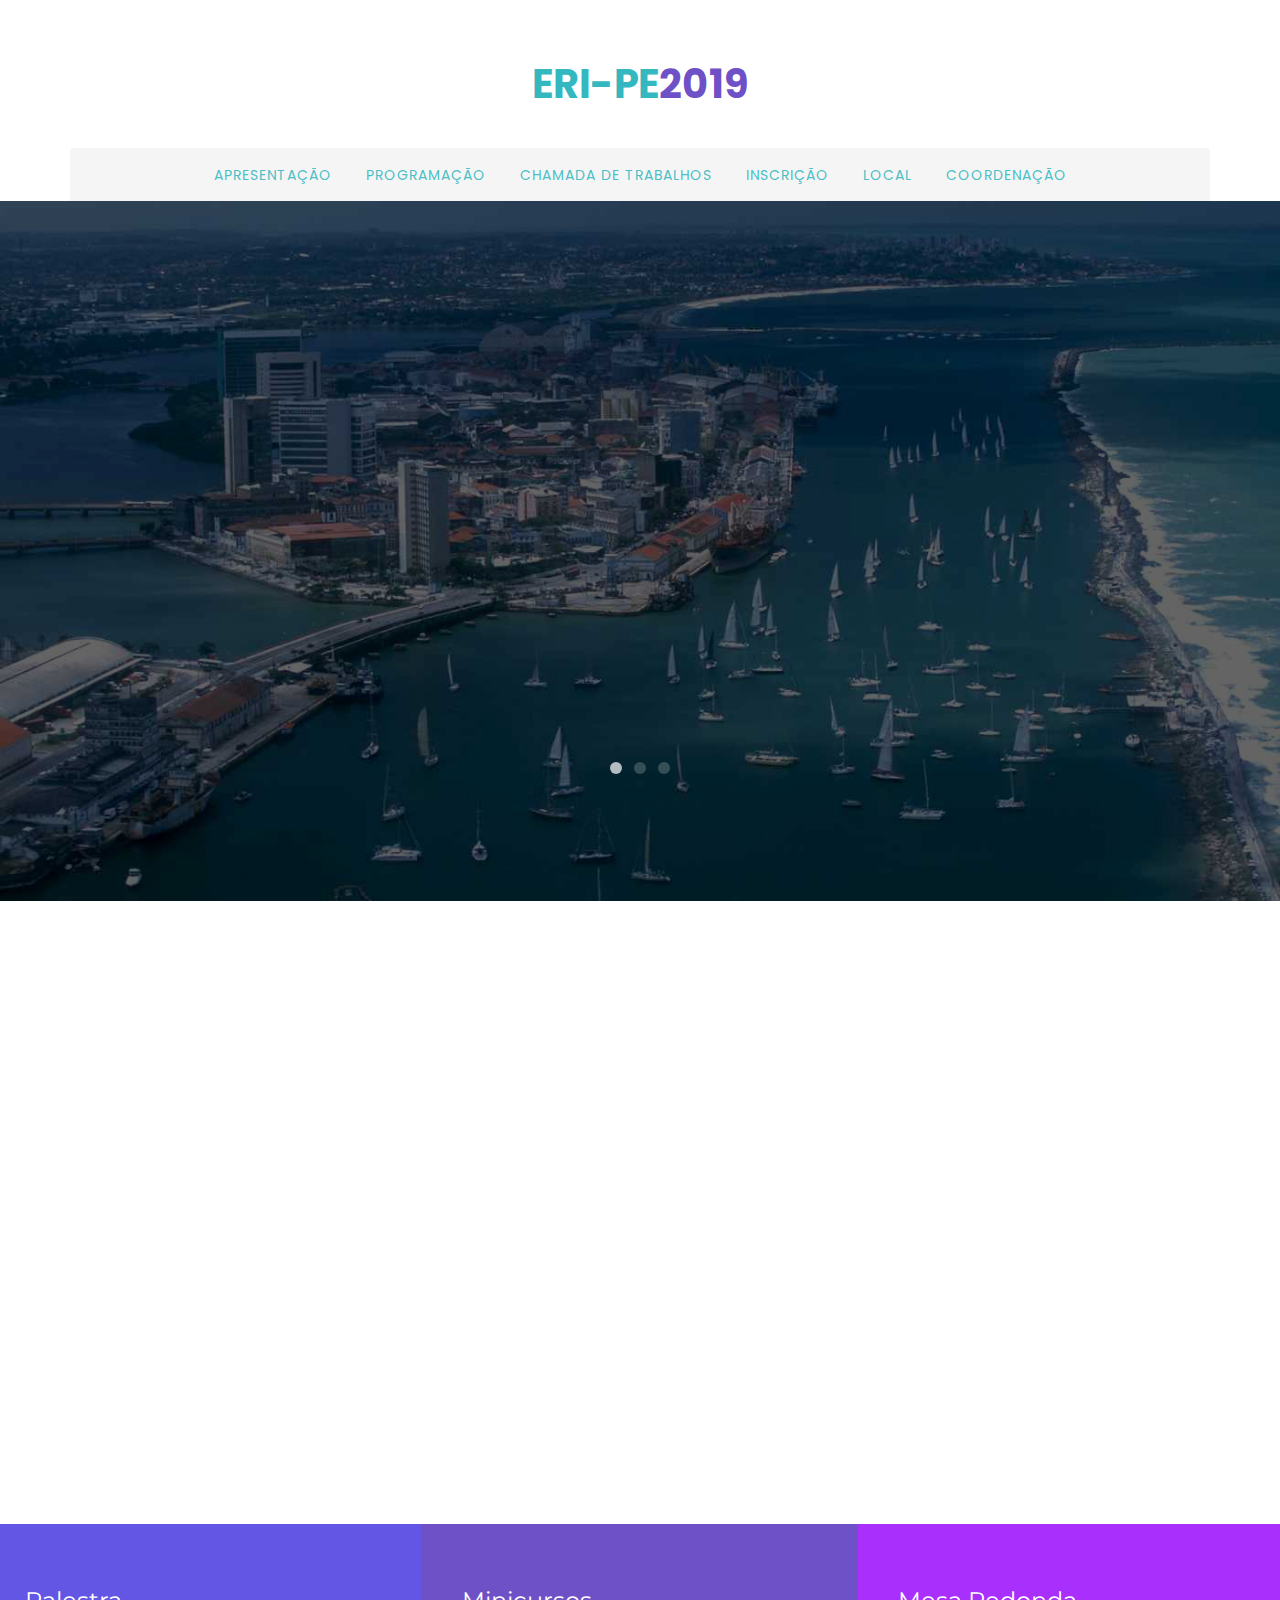
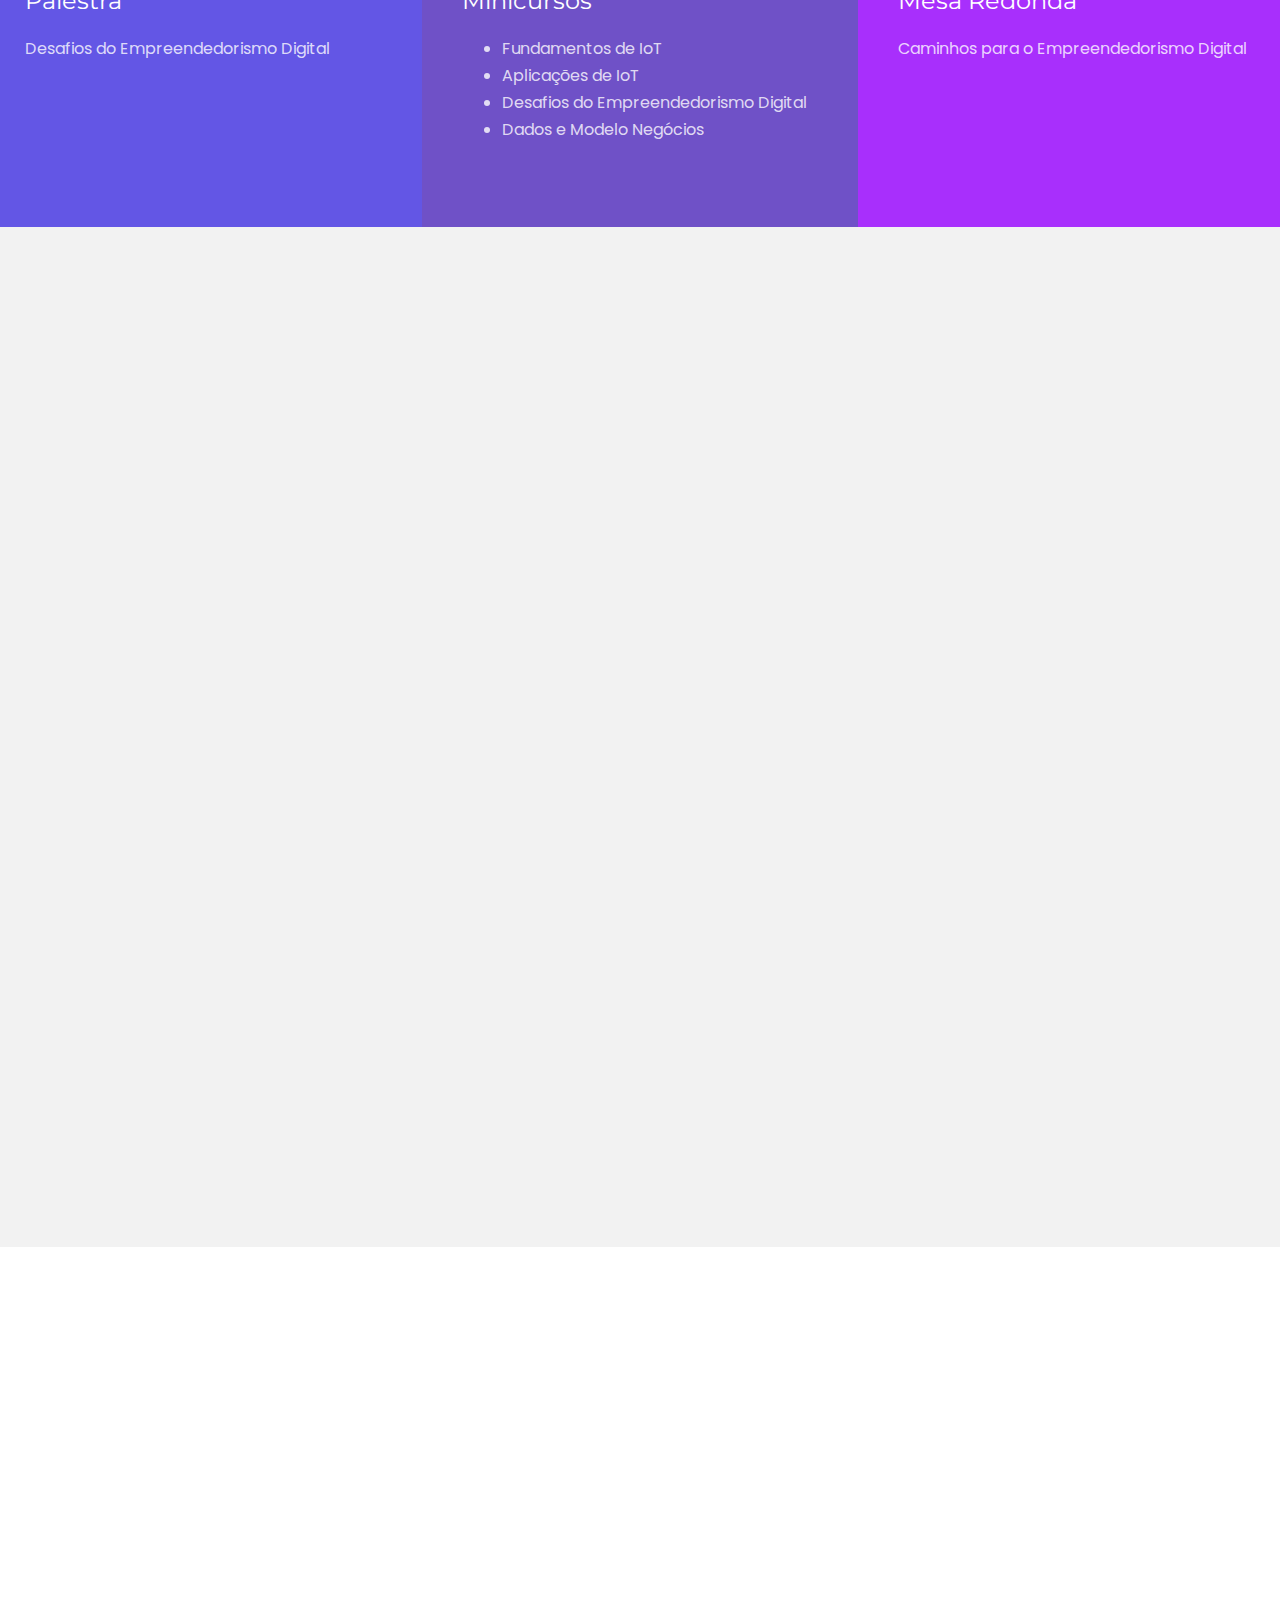
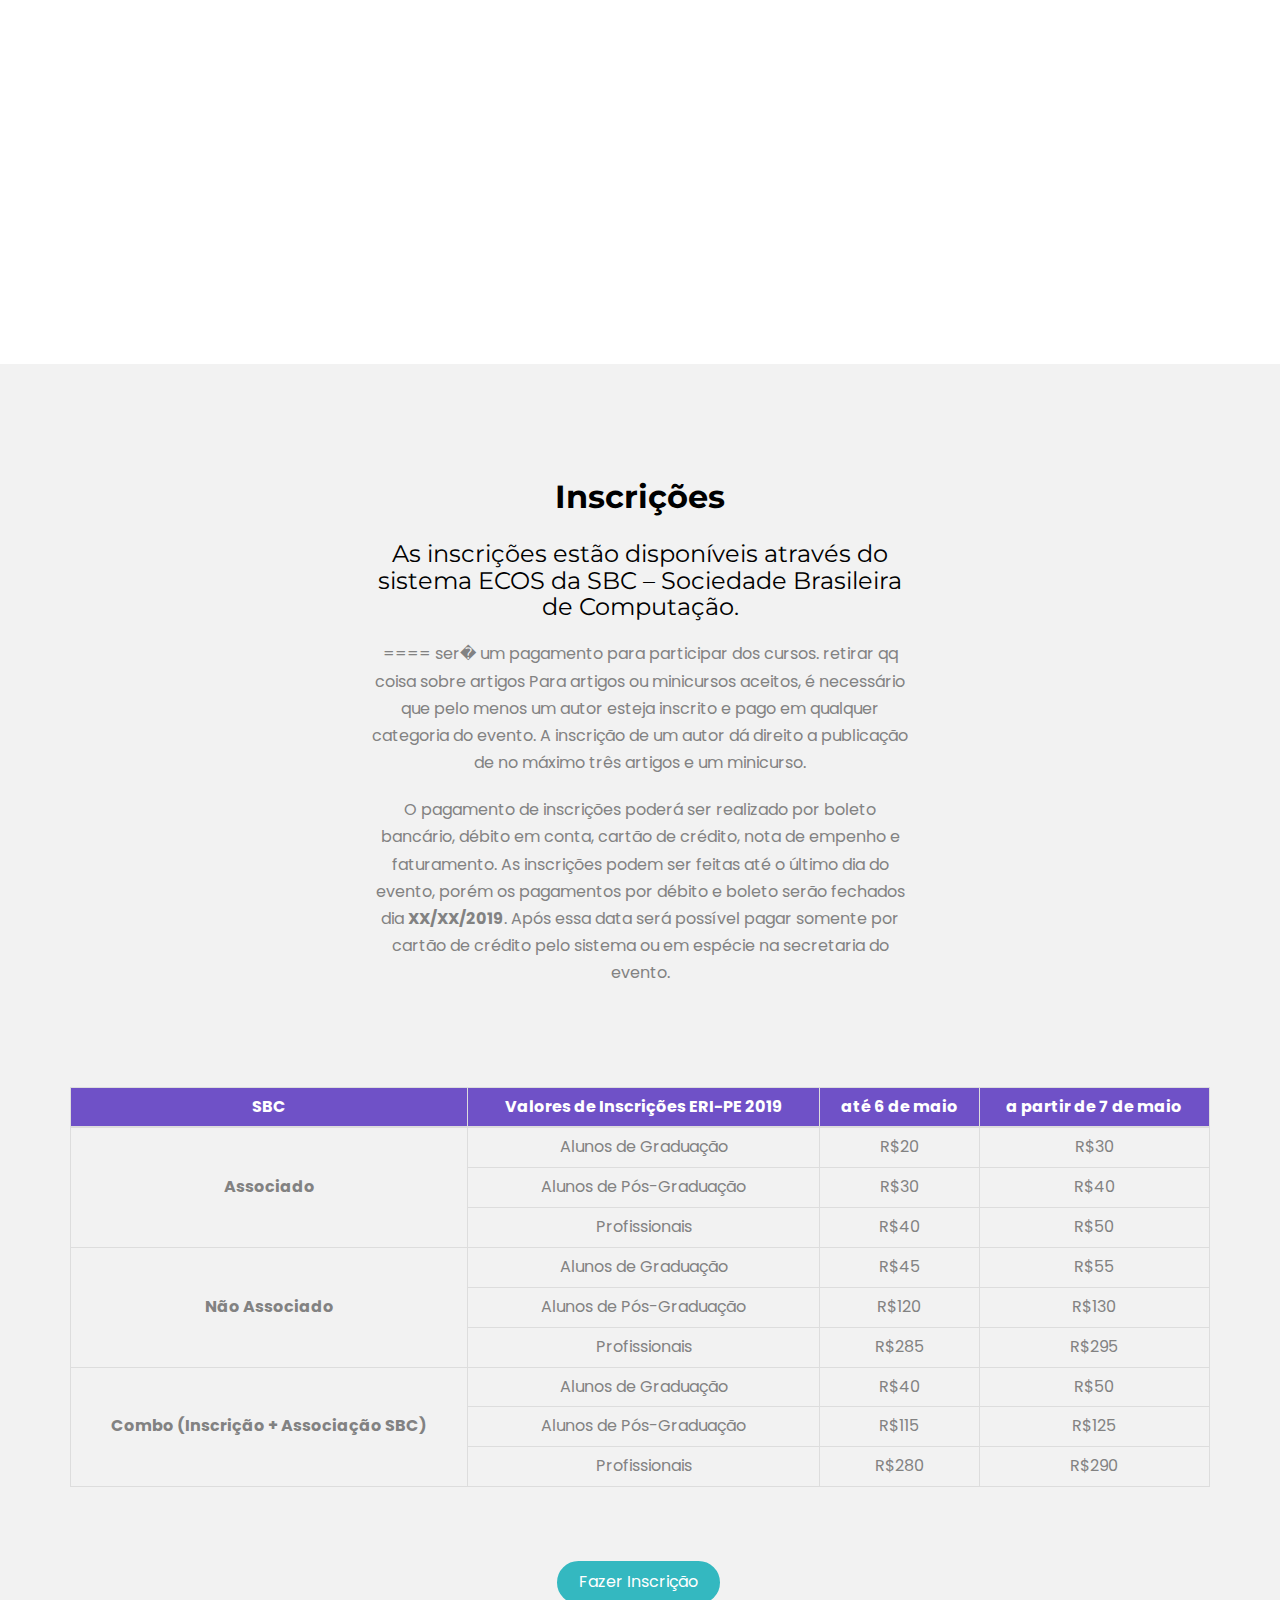
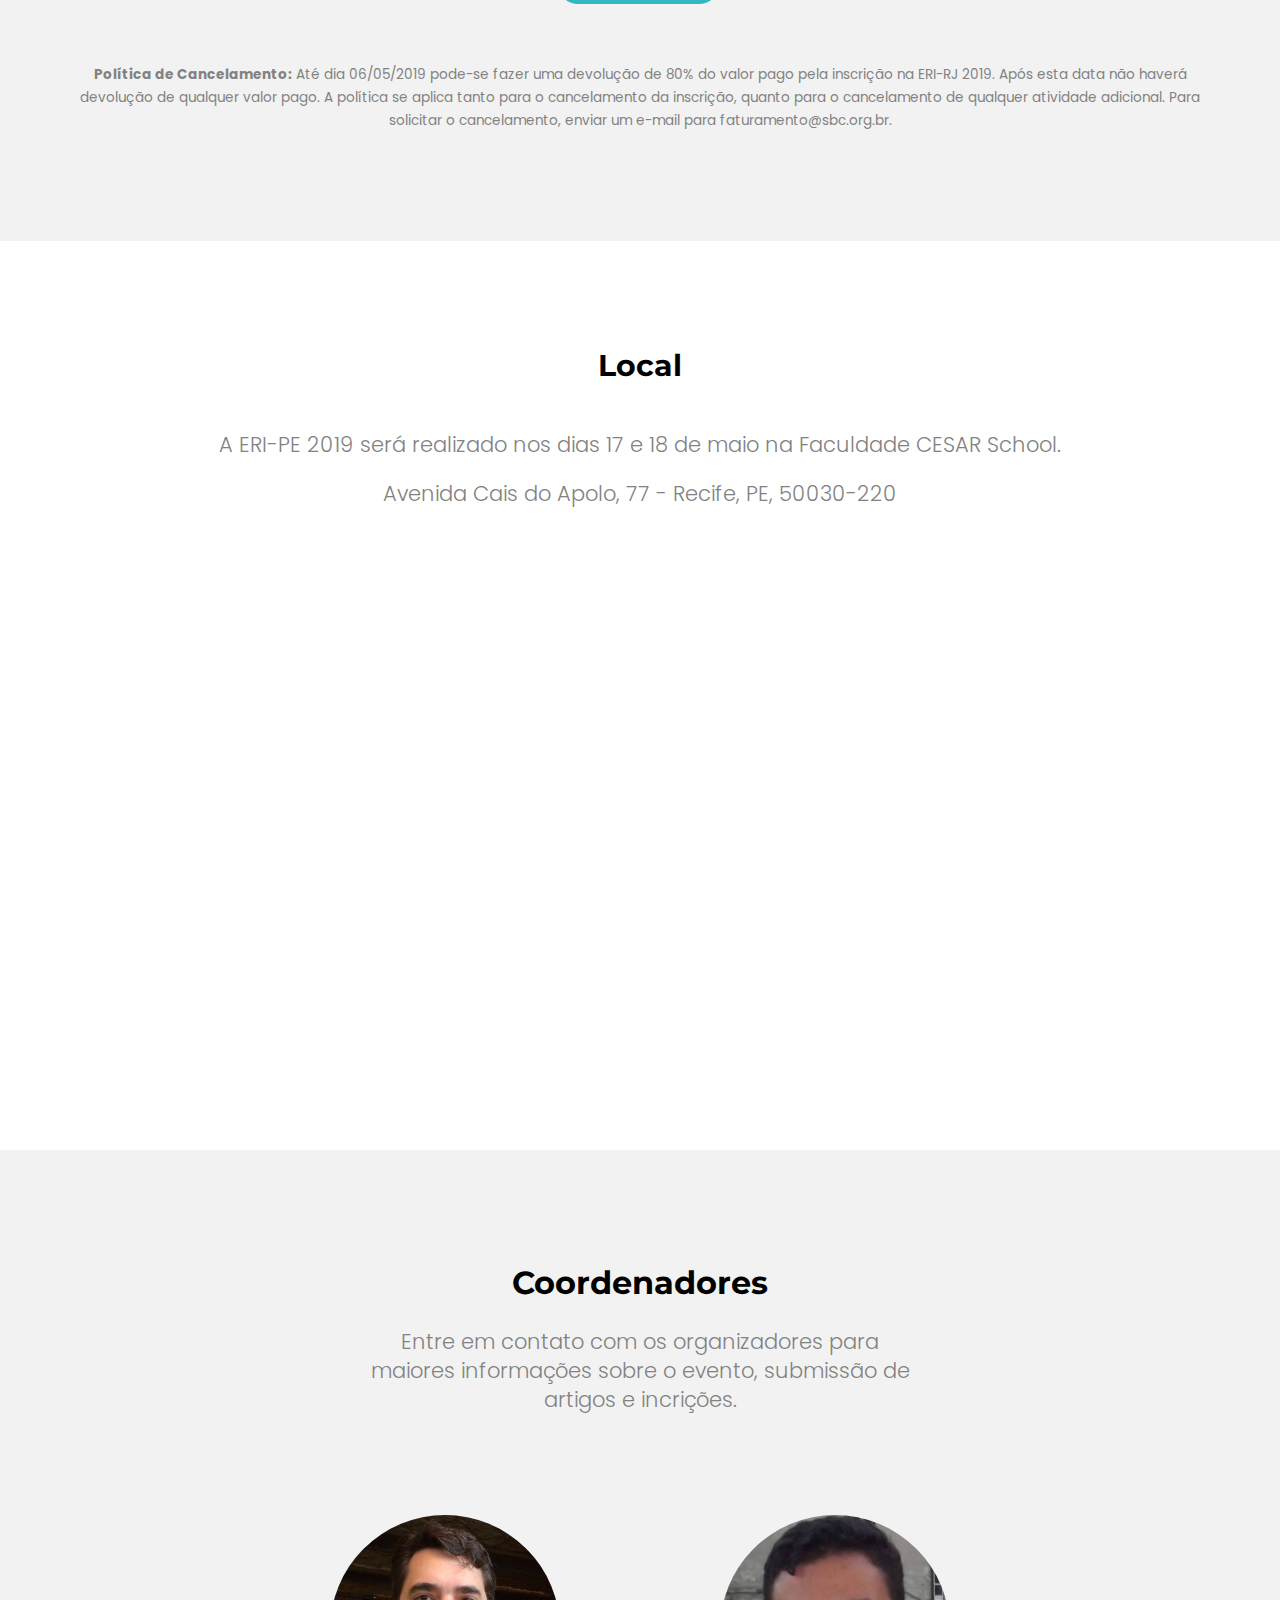
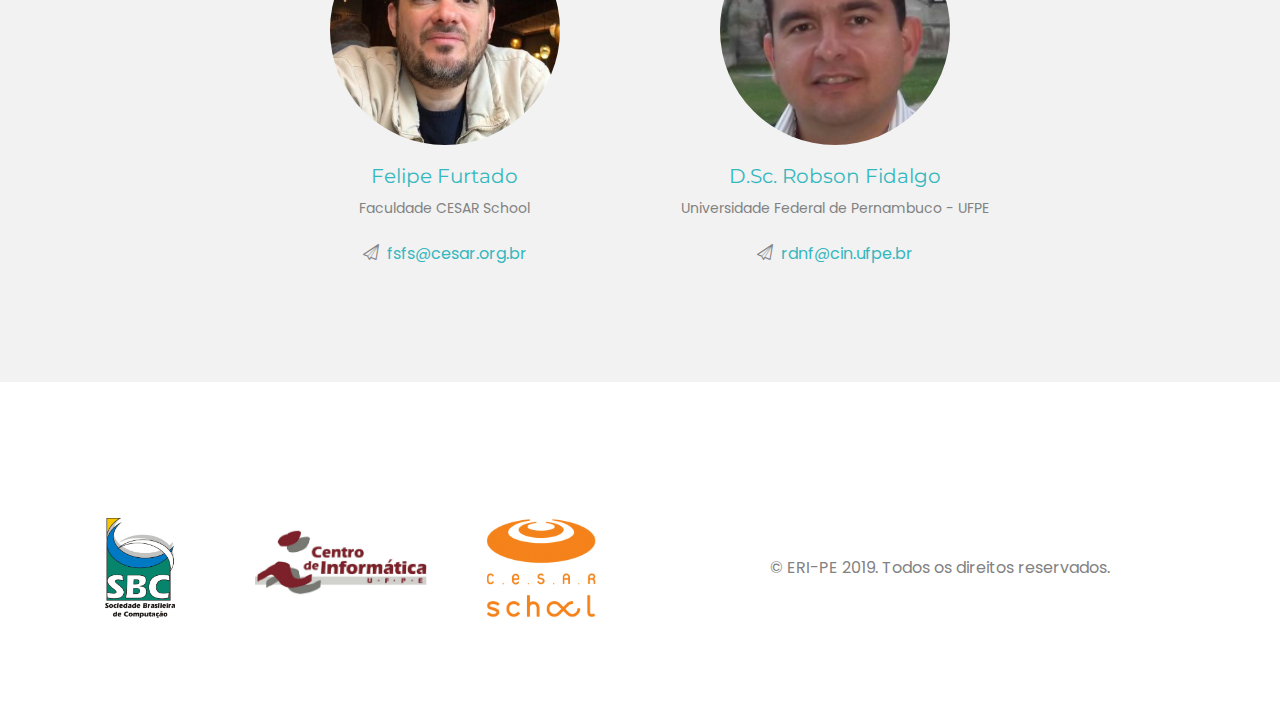
==== commit 128996a7: "Robson changes." ====
--- a/index.html
+++ b/index.html
@@ -1,566 +1,656 @@
-<!DOCTYPE html>
-<!--[if lt IE 7]>      <html class="no-js lt-ie9 lt-ie8 lt-ie7"> <![endif]-->
-<!--[if IE 7]>         <html class="no-js lt-ie9 lt-ie8"> <![endif]-->
-<!--[if IE 8]>         <html class="no-js lt-ie9"> <![endif]-->
-<!--[if gt IE 8]><!--> <html class="no-js"> <!--<![endif]-->
-
-	<head>
-
-		<meta charset="utf-8">
-		<meta http-equiv="X-UA-Compatible" content="IE=edge">
-		<title>ERI-PE 2019</title>
-
-		<meta name="viewport" content="width=device-width, initial-scale=1">
-		<meta name="description" content="Escola Regional de Informática" />
-		<meta name="keywords" content="free html5, free template, free bootstrap, html5, css3, mobile first, responsive" />
-		<meta name="author" content="QBOOTSTRAP.COM" />
-
-	  	<!-- Facebook and Twitter integration -->
-		<meta property="og:title" content=""/>
-		<meta property="og:image" content=""/>
-		<meta property="og:url" content=""/>
-		<meta property="og:site_name" content=""/>
-		<meta property="og:description" content=""/>
-		<meta name="twitter:title" content="" />
-		<meta name="twitter:image" content="" />
-		<meta name="twitter:url" content="" />
-		<meta name="twitter:card" content="" />
-
-		<link href="https://fonts.googleapis.com/css?family=Poppins:300,400,500,600,700" rel="stylesheet">
-		<link href="https://fonts.googleapis.com/css?family=Montserrat:300,400,700" rel="stylesheet">
-
-		<!-- Animate.css -->
-		<link rel="stylesheet" href="css/animate.css">
-		<!-- Icomoon Icon Fonts-->
-		<link rel="stylesheet" href="css/icomoon.css">
-		<!-- Bootstrap  -->
-		<link rel="stylesheet" href="css/bootstrap.css">
-		<!-- Magnific Popup -->
-		<link rel="stylesheet" href="css/magnific-popup.css">
-		<!-- Owl Carousel  -->
-		<link rel="stylesheet" href="css/owl.carousel.min.css">
-		<link rel="stylesheet" href="css/owl.theme.default.min.css">
-		<!-- Flexslider  -->
-		<link rel="stylesheet" href="css/flexslider.css">
-		<!-- Theme style  -->
-		<link rel="stylesheet" href="css/style.css">
-
-		<link rel="shortcut icon" href="favicon_2.png" type="image/x-icon" />
-
-		<!-- Modernizr JS -->
-		<script src="js/modernizr-2.6.2.min.js"></script>
-		<!-- FOR IE9 below -->
-		<!--[if lt IE 9]>
-		<script src="js/respond.min.js"></script>
-		<![endif]-->
-
-	</head>
-
-	<body>
-
-		<div class="qbootstrap-loader"></div>
-		<div id="page">
-
-		<!-- Header. -->
-		<nav class="qbootstrap-nav" role="navigation">
-			<div class="top-menu">
-				<div class="container">
-
-					<!-- Main header. -->
-					<div class="row">
-						<div class="col-xs-12">
-							<div class="top">
-								<div class="row">
-
-									<!-- Main title. -->
-									<div class="col-md-12 col-md-push-0 text-center">
-										<div id="qbootstrap-logo"><a href="index.html"><i></i>ERI-PE<span>2019</span></a></div>
-									</div>
-
-								</div>
-							</div>
-						</div>
-
-						<!-- Main menu. -->
-						<div class="col-xs-12 text-center">
-							<div class="menu-1">
-								<ul>
-									<li><a href="#presentation">Apresentação</a></li>
-									<li><a href="#qbootstrap-testimonial">Programação</a></li>
-									<li><a href="#call-for-papers">Chamada de Trabalhos</a></li>
-									<li><a href="#enrollment">Inscrição</a></li>
-									<li><a href="#local">Local</a></li>
-									<li><a href="#coordinators">Coordenação</a></li>
-								</ul>
-							</div>
-						</div>
-
-					</div>
-				</div>
-			</div>
-		</nav>
-
-		<!-- Carousel.  -->
-		<aside id="qbootstrap-hero">
-			<div class="flexslider">
-				<ul class="slides">
-
-				<!-- XXX. -->
-			   	<li style="background-image: url(images/carousel-recife-1-dark.png);">
-			   		<div class="overlay"></div>
-			   		<div class="container">
-			   			<div class="row">
-				   			<div class="col-md-8 col-md-offset-2 text-center slider-text">
-				   				<div class="slider-text-inner">
-				   					<h1><strong>Escola Regional de Informática de Pernambuco</strong></h1>
-										<h2 class="doc-holder">Sociedade Brasileira de Computação</h2>
-										<h2>17 e 18 de maio de 2019 - Faculdade CESAR School</h2>
-										<p><a class="btn btn-primary btn-lg" href="#inscricoes">Inscreva-se</a></p>
-				   				</div>
-				   			</div>
-				   		</div>
-			   		</div>
-			   	</li>
-
-				<!-- XXX. -->
-			   	<li style="background-image: url(images/carousel-recife-2-dark.png);">
-			   		<div class="overlay"></div>
-			   		<div class="container">
-			   			<div class="row">
-				   			<div class="col-md-8 col-md-offset-2 text-center slider-text">
-				   				<div class="slider-text-inner">
-				   					<h1><strong>Escola Regional de Informática de Pernambuco</strong></h1>
-										<h2 class="doc-holder">Sociedade Brasileira de Computação</h2>
-										<h2>17 e 18 de maio de 2019 - Faculdade CESAR School</h2>
-										<p><a class="btn btn-primary btn-lg" href="#inscricoes">Inscreva-se</a></p>
-				   				</div>
-				   			</div>
-				   		</div>
-			   		</div>
-			   	</li>
-
-				<!-- XXX. -->
-			   	<li style="background-image: url(images/carousel-recife-3-dark.png);">
-			   		<div class="overlay"></div>
-			   		<div class="container">
-			   			<div class="row">
-				   			<div class="col-md-8 col-md-offset-2 text-center slider-text">
-				   				<div class="slider-text-inner">
-				   					<h1><strong>Escola Regional de Informática de Pernambuco</strong></h1>
-										<h2 class="doc-holder">Sociedade Brasileira de Computação</h2>
-										<h2>17 e 18 de maio de 2019 - Faculdade CESAR School</h2>
-										<p><a class="btn btn-primary btn-lg" href="#inscricoes">Inscreva-se</a></p>
-				   				</div>
-				   			</div>
-				   		</div>
-			   		</div>
-			   	</li>
-
-			  	</ul>
-		  	</div>
-		</aside>
-
-		<!-- Presentation. -->
-		<div id="presentation" class="container">
-			<div class="row animate-box">
-				<div class="col-md-6 col-md-offset-3 text-center qbootstrap-heading">
-					<br/>
-					<br/>
-					<br/>
-					<br/>
-					<h2><strong>Apresentação</strong></h2>
-					<p>A Escola Regional de Informática de Pernambuco (ERI-PE) tem como objetivo promover a disseminação de conhecimentos e experiências agregando as instituições de ensino superior do estado de Pernambuco. Além disso, a ERI-PE também visa aumentar a troca de experiência entre os profissionais da academia e da indústria de Tecnologia da Informação de Pernambuco.</p>
-					<p>A ERI-PE é promovida pela Sociedade Brasileira de Computação (SBC) e organizada pela Secretaria Regional da SBC em Pernambuco. Nesta edição, a ERI-PE terá como temática os Desafios e Caminhos para o Empreendedorismo Digital, será realizada na Faculdade CESAR School, nos dias 17 e 18 de maio de 2019.</p>
-					<br/>
-				</div>
-			</div>
-		</div>
-
-		<!-- Highlights. -->
-		<div id="qbootstrap-intro">
-			<div class="row">
-				<div class="intro">
-
-					<div class="intro-grid color-1">
-						<h3>Palestra</h3>
-						<p>
-							<span>Empreendedorismo Digital</span>
-						</p>
-					</div>
-
-					<div class="intro-grid color-2">
-						<h3>Minicursos</h3>
-						<p>
-							<ul>
-							  <li>Fundamentos de IoT</li>
-							  <li>Aplicações de IoT</li>
-							  <li>Desafios do Empreendedorismo Digital</li>
-							  <li>Dados e Modelo Negócios</li>
-							</ul>
-						</p>
-					</div>
-
-					<div class="intro-grid color-3">
-						<h3>Mesa Redonda</h3>
-						<p>
-							<span>Empreendedorismo Digital</span>
-						</p>
-					</div>
-
-				</div>
-			</div>
-		</div>
-
-		<!-- Schedule. -->
-		<div id="qbootstrap-testimonial" class="qbootstrap-bg-section">
-			<div class="container">
-				<div class="row animate-box">
-
-					<div class="col-md-6 col-md-offset-3 text-center qbootstrap-heading">
-						<h2><strong>Programação Completa</strong></h2>
-						<h3>17 e 18 de maio de 2019 </h3>
-						<p>A programação tem duração de dois dias e prevê a apresentação de minicursos, sessões técnicas com apresentações de artigos aceitos no evento, palestra e mesa redonda.</p>
-					</div>
-
-					<div class="col-xs-push-0">
-						<table class="table table-bordered">
-
-							<thead class="thead">
-							    <tr>
-							      <th bgcolor="#59c5cc" scope="col" style="color: white"><center>Horário</center></th>
-							      <th bgcolor="#59c5cc" scope="col" style="color: white"><center>Sexta - 17/05</center></th>
-							      <th bgcolor="#59c5cc" scope="col" style="color: white"><center>Sábado - 18/05</center></th>
-							    </tr>
-						  	</thead>
-
-						  	<tbody>
-							    <tr>
-							      	<td><center>8h</center></td>
-							      	<td><center>Credenciamento</center></td>
-							      	<td><center>Credenciamento</center></td>
-							    </tr>
-
-							    <tr>
-							    	<td><center>9h</center></td>
-							      	<td><center>Minicurso - Técnicas Avançadas em Jogos Imersivos</center></td>
-							      	<td><center>Minicurso - Introdução ao Processamento Natural de Linguagem com Python</center></td>
-							    </tr>
-
-								<tr>
-									<td><center>10:30h</center></td>
-									<td><center>Intervalo</center></td>
-									<td><center>Intervalo</center></td>
-								</tr>
-
-								<tr>
-									<td><center>11h</center></td>
-									<td><center>Continuação do Minicurso</center></td>
-									<td><center>Continuação do Minicurso</center></td>
-								</tr>
-
-								<tr>
-									<td><center>12:30h</center></td>
-									<td><center>Almoço</center></td>
-									<td><center>Almoço</center></td>
-								</tr>
-
-								<tr>
-									<td><center>14h</center></td>
-									<td><center>Sessão Técnica</center></td>
-									<td><center>Sessão Técnica</center></td>
-								</tr>
-
-								<tr>
-									<td><center>15h</center></td>
-									<td rowspan="2" style="vertical-align : middle"><center>Palestra - Block Chain</center></td>
-									<td><center>Governança em TI</center></td>
-								</tr>
-
-								<tr>
-									<td><center>15:30h</center></td>
-									<td><center>Metodologias em Desenvolvimento Ágil</center></td>
-								</tr>
-
-								<tr>
-									<td><center>16:00h</center></td>
-									<td><center>Intervalo</center></td>
-									<td><center>Intervalo</center></td>
-								</tr>
-
-								<tr>
-									<td><center>16:30h</center></td>
-									<td><center>Mesa Redonda - Empreendedorismo e Inovação</center></td>
-									<td><center>Mesa Redonda - Mulheres Empresárias</center></td>
-								</tr>
-
-								<tr>
-									<td><center>18:00h</center></td>
-									<td><center>Encerramento</center></td>
-									<td><center>Encerramento</center></td>
-								</tr>
-						  	</tbody>
-
-						</table>
-					</div>
-
-				</div>
-			</div>
-		</div>
-
-		<!-- Call for papers. -->
-		<div id="call-for-papers" class="container">
-			<div class="row animate-box">
-				<div class="col-md-6 col-md-offset-3 text-center qbootstrap-heading">
-					<br/>
-					<br/>
-					<br/>
-					<br/>
-					<h2><strong>Chamada de Trabalhos</strong></h2>
-					<p>O evento aceitará a submissão de Artigos de no máximo 6 páginas até o dia <b>14/03/2019</b>, os quais devem apresentar trabalhos de graduação ou pós-graduação relacionados a informática.</p>
-					<p>Os artigos podem ser escritos em português ou inglês, devem ser submetidos exclusivamente em formato PDF, podem apresentar uma contribuição científica ou tecnológica e não devem ter sido publicados, tampouco estarem em processo de avaliação ou edição para publicação em outro lugar.</p>
-					<p>Para ser publicado nos anais do evento, cada artigo aceito deve ser apresentado por um dos seus autores, o qual deve fazer a sua inscrição até o dia 06 de maio de 2019.</p>
-					<a href="#" class="btn btn-primary">Disposições Gerais</a>
-					<br/>
-					<br/>
-				</div>
-			</div>
-		</div>
-
-		<!-- Enrollment. -->
-		<div id="enrollment" class="qbootstrap-bg-section">
-			<div class="container">
-
-				<div class="col-md-6 col-md-offset-3 text-center qbootstrap-heading">
-					<br/>
-					<br/>
-					<br/>
-					<br/>
-					<h2><strong>Inscrições</strong></h2>
-					<h3>As inscrições estão disponíveis através do sistema ECOS da SBC – Sociedade Brasileira de Computação.</h3>
-					<p>Para artigos ou minicursos aceitos, é necessário que pelo menos um autor esteja inscrito e pago em qualquer categoria do evento. A inscrição de um autor dá direito a publicação de no máximo três artigos e um minicurso.</p>
-					<p>O pagamento de inscrições poderá ser realizado por boleto bancário, débito em conta, cartão de crédito, nota de empenho e faturamento. As inscrições podem ser feitas até o último dia do evento, porém os pagamentos por débito e boleto serão fechados dia <b>XX/XX/2019</b>. Após essa data será possível pagar somente por cartão de crédito pelo sistema ou em espécie na secretaria do evento.</p>
-				</div>
-
-				<div class="col-xs-push-0">
-					<table class="table table-bordered">
-
-						<thead class="thead">
-							<tr>
-						      	<th bgcolor="#6f51c7" scope="col" style="color: white"><center>SBC</center></th>
-						      	<th bgcolor="#6f51c7" scope="col" style="color: white"><center>Valores de Inscrições ERI-PE 2019</center></th>
-						      	<th bgcolor="#6f51c7" scope="col" style="color: white"><center>até 6 de maio</center></th>
-						      	<th bgcolor="#6f51c7" scope="col" style="color: white"><center>a partir de 7 de maio</center></th>
-							</tr>
-						</thead>
-
-						<tbody>
-							<tr>
-							    <th rowspan="3" style="vertical-align : middle"><center>Associado</center></th>
-							    <td><center>Alunos de Graduação</center></td>
-							    <td><center>R$20</center></td>
-							    <td><center>R$30</center></td>
-							</tr>
-
-							<tr>
-								<td><center>Alunos de Pós-Graduação</center></td>
-								<td><center>R$30</center></td>
-								<td><center>R$40</center></td>
-							</tr>
-							<tr>
-								<td><center>Profissionais</center></td>
-								<td><center>R$40</center></td>
-								<td><center>R$50</center></td>
-							</tr>
-							<th rowspan="3" style="vertical-align : middle"><center>Não Associado</center></th>
-								<td><center>Alunos de Graduação</center></td>
-								<td><center>R$45</center></td>
-								<td><center>R$55</center></td>
-							</tr>
-							<tr>
-								<td><center>Alunos de Pós-Graduação</center></td>
-								<td><center>R$120</center></td>
-								<td><center>R$130</center></td>
-							</tr>
-							<tr>
-								<td><center>Profissionais</center></td>
-								<td><center>R$285</center></td>
-								<td><center>R$295</center></td>
-							</tr>
-							<th rowspan="3" style="vertical-align : middle"><center>Combo (Inscrição + Associação SBC)</center></th>
-								<td><center>Alunos de Graduação</center></td>
-								<td><center>R$40</center></td>
-								<td><center>R$50</center></td>
-							</tr>
-							<tr>
-								<td><center>Alunos de Pós-Graduação</center></td>
-								<td><center>R$115</center></td>
-								<td><center>R$125</center></td>
-							</tr>
-							<tr>
-								<td><center>Profissionais</center></td>
-								<td><center>R$280</center></td>
-								<td><center>R$290</center></td>
-							</tr>
-						</tbody>
-
-					</table>
-				</div>
-
-				<br/>
-				<br/>
-				<center><a href="https://centraldesistemas.sbc.org.br/ecos/erirj2019" target="_blank" class="btn btn-primary">Fazer Inscrição</a></center>
-				<br/>
-				<br/>
-
-				<small class="block"><center><strong>Política de Cancelamento:</strong> Até dia 14/03/2019 pode-se fazer uma devolução de 80% do valor pago pela inscrição na ERI-RJ 2019. Após esta data não haverá devolução de qualquer valor pago. A política se aplica tanto para o cancelamento da inscrição, quanto para o cancelamento de qualquer atividade adicional. Para solicitar o cancelamento, enviar um e-mail para faturamento@sbc.org.br.</center></small>
-
-				<br/>
-				<br/>
-				<br/>
-				<br/>
-
-			</div>
-		</div>
-
-		<!-- Location. -->
-		<div id="local" class="gridContainer">
-			<div class="container">
-				<div class="row text-center">
-					<div  class="section-title-col" data-type="column">
-						<br/>
-						<br/>
-						<br/>
-						<br/>
-						<h2><strong>Local</strong></h2>
-						&nbsp;
-						<p class="lead">A ERI-PE 2019 será realizado nos dias 17 e 18 de maio na Faculdade CESAR School.</p>
-						<p class="lead">Avenida Cais do Apolo, 77 - Recife, PE, 50030-220</p>
-						<br/>
-					</div>
-				</div>
-				<iframe  src="https://www.google.com/maps/embed?pb=!1m18!1m12!1m3!1d3950.4090280284954!2d-34.87467138496084!3d-8.059693282759786!2m3!1f0!2f0!3f0!3m2!1i1024!2i768!4f13.1!3m3!1m2!1s0x7ab18a2e1380345%3A0x24c7863e4d95ddd4!2sCESAR+School!5e0!3m2!1spt-BR!2sbr!4v1551578675163" width="100%" height="450" frameborder="0" style="border: 0;" allowfullscreen=""></iframe>
-				<br/>
-				<br/>
-				<br/>
-				<br/>
-				<br/>
-				<br/>
-			</div>
-		</div>
-
-		<!-- Coordinators. -->
-		<div id="coordinators" class="qbootstrap-bg-section">
-			<div class="container">
-
-				<div class="row">
-					<div class="col-md-6 col-md-offset-3 text-center qbootstrap-heading">
-						<br/>
-						<br/>
-						<br/>
-						<br/>
-						<h2><strong>Coordenadores</strong></h2>
-						<p class="lead">Entre em contato com os organizadores para maiores informações sobre o evento, submissão de artigos e incrições.</p>
-					</div>
-				</div>
-
-				<div class="row">
-
-					<div class="col-md-4 col-md-push-2 text-center">
-						<div class="doctor">
-							<div class="staff-img" style="background-image: url(images/people-felipe.jpg);"></div>
-							<h3><a href="#">Felipe Furtado</a></h3>
-							<span>Faculdade CESAR School</span>
-							<p><i class="icon-paperplane"></i>&nbsp;&nbsp;<a>fsfs@cesar.org.br</a></p>
-						</div>
-					</div>
-
-					<div class="col-md-4 col-md-push-2 text-center">
-						<div class="doctor">
-							<div class="staff-img" style="background-image: url(images/people-robson.png);"></div>
-							<h3><a href="#">D.Sc. Robson Fidalgo</a></h3>
-							<span>Universidade Federal de Pernambuco - UFPE</span>
-							<p><i class="icon-paperplane"></i>&nbsp;&nbsp;<a>rdnf@cin.ufpe.br</a></p>
-						</div>
-					</div>
-
-				</div>
-
-			</div>
-
-			<br/>
-			<br/>
-
-		</div>
-
-		<br/>
-		<br/>
-		<br/>
-		<br/>
-		<br/>
-
-		<!-- Footer -->
-		<div class="container">
-			<div class="row vertical-align">
-
-				<div class="row">
-					<div class="col-md-2 text-center">
-						<a href="http://www.sbc.org.br">
-							<img src="images/logo-sbc.jpg" height="100px" alt="">
-						</a>
-					</div>
-					<div class="col-md-2 text-center">
-						<a href="https://www2.cin.ufpe.br/site/index.php">
-							<img src="images/logo-cin.jpg" height="100px" alt="">
-						</a>
-					</div>
-					<div class="col-md-2 text-center">
-						<a href="https://www.cesar.school">
-							<img src="images/logo-cesar.png" height="100px" alt="">
-						</a>
-					</div>
-					<div class="col-md-6 text-center" style="height:100px;line-height:100px;">
-						<p>&#169; ERI-PE 2019. Todos os direitos reservados.</p>
-					</div>
-				</div>
-
-			</div>
-		</div>
-
-		<br/>
-		<br/>
-		<br/>
-		<br/>
-
-		</div>
-
-		<div class="gototop js-top">
-			<a href="#" class="js-gotop"><i class="icon-arrow-up"></i></a>
-		</div>
-
-		<!-- jQuery -->
-		<script src="js/jquery.min.js"></script>
-		<!-- jQuery Easing -->
-		<script src="js/jquery.easing.1.3.js"></script>
-		<!-- Bootstrap -->
-		<script src="js/bootstrap.min.js"></script>
-		<!-- Waypoints -->
-		<script src="js/jquery.waypoints.min.js"></script>
-		<!-- Stellar Parallax -->
-		<script src="js/jquery.stellar.min.js"></script>
-		<!-- Carousel -->
-		<script src="js/owl.carousel.min.js"></script>
-		<!-- Flexslider -->
-		<script src="js/jquery.flexslider-min.js"></script>
-		<!-- countTo -->
-		<script src="js/jquery.countTo.js"></script>
-		<!-- Magnific Popup -->
-		<script src="js/jquery.magnific-popup.min.js"></script>
-		<script src="js/magnific-popup-options.js"></script>
-		<!-- Sticky Kit -->
-		<script src="js/sticky-kit.min.js"></script>
-		<!-- Main -->
-		<script src="js/main.js"></script>
-
-	</body>
-
-</html>
+<!DOCTYPE html>
+<!--[if lt IE 7]>      <html class="no-js lt-ie9 lt-ie8 lt-ie7"> <![endif]-->
+<!--[if IE 7]>         <html class="no-js lt-ie9 lt-ie8"> <![endif]-->
+<!--[if IE 8]>         <html class="no-js lt-ie9"> <![endif]-->
+<!--[if gt IE 8]><!--> <html class="no-js"> <!--<![endif]-->
+
+	<head>
+
+		<meta charset="utf-8">
+		<meta http-equiv="X-UA-Compatible" content="IE=edge">
+		<title>ERI-PE 2019</title>
+
+		<meta name="viewport" content="width=device-width, initial-scale=1">
+		<meta name="description" content="Escola Regional de Informática" />
+		<meta name="keywords" content="free html5, free template, free bootstrap, html5, css3, mobile first, responsive" />
+		<meta name="author" content="QBOOTSTRAP.COM" />
+
+	  	<!-- Facebook and Twitter integration -->
+		<meta property="og:title" content=""/>
+		<meta property="og:image" content=""/>
+		<meta property="og:url" content=""/>
+		<meta property="og:site_name" content=""/>
+		<meta property="og:description" content=""/>
+		<meta name="twitter:title" content="" />
+		<meta name="twitter:image" content="" />
+		<meta name="twitter:url" content="" />
+		<meta name="twitter:card" content="" />
+
+		<link href="https://fonts.googleapis.com/css?family=Poppins:300,400,500,600,700" rel="stylesheet">
+		<link href="https://fonts.googleapis.com/css?family=Montserrat:300,400,700" rel="stylesheet">
+
+		<!-- Animate.css -->
+		<link rel="stylesheet" href="css/animate.css">
+		<!-- Icomoon Icon Fonts-->
+		<link rel="stylesheet" href="css/icomoon.css">
+		<!-- Bootstrap  -->
+		<link rel="stylesheet" href="css/bootstrap.css">
+		<!-- Magnific Popup -->
+		<link rel="stylesheet" href="css/magnific-popup.css">
+		<!-- Owl Carousel  -->
+		<link rel="stylesheet" href="css/owl.carousel.min.css">
+		<link rel="stylesheet" href="css/owl.theme.default.min.css">
+		<!-- Flexslider  -->
+		<link rel="stylesheet" href="css/flexslider.css">
+		<!-- Theme style  -->
+		<link rel="stylesheet" href="css/style.css">
+
+		<link rel="shortcut icon" href="favicon_2.png" type="image/x-icon" />
+
+		<!-- Modernizr JS -->
+		<script src="js/modernizr-2.6.2.min.js"></script>
+		<!-- FOR IE9 below -->
+		<!--[if lt IE 9]>
+		<script src="js/respond.min.js"></script>
+		<![endif]-->
+
+	</head>
+
+	<body>
+
+		<div class="qbootstrap-loader"></div>
+		<div id="page">
+
+		<!-- Header. -->
+		<nav class="qbootstrap-nav" role="navigation">
+			<div class="top-menu">
+				<div class="container">
+
+					<!-- Main header. -->
+					<div class="row">
+						<div class="col-xs-12">
+							<div class="top">
+								<div class="row">
+
+									<!-- Main title. -->
+									<div class="col-md-12 col-md-push-0 text-center">
+										<div id="qbootstrap-logo"><a href="index.html"><i></i>ERI-PE<span>2019</span></a></div>
+									</div>
+
+								</div>
+							</div>
+						</div>
+
+						<!-- Main menu. -->
+						<div class="col-xs-12 text-center">
+							<div class="menu-1">
+								<ul>
+									<li><a href="#presentation">Apresentação</a></li>
+									<li><a href="#qbootstrap-testimonial">Programação</a></li>
+									<li><a href="#call-for-papers">Chamada de Trabalhos</a></li>
+									<li><a href="#enrollment">Inscrição</a></li>
+									<li><a href="#local">Local</a></li>
+									<li><a href="#coordinators">Coordenação</a></li>
+								</ul>
+							</div>
+						</div>
+
+					</div>
+				</div>
+			</div>
+		</nav>
+
+		<!-- Carousel.  -->
+		<aside id="qbootstrap-hero">
+			<div class="flexslider">
+				<ul class="slides">
+
+				<!-- XXX. -->
+			   	<li style="background-image: url(images/carousel-recife-1-dark.png);">
+			   		<div class="overlay"></div>
+			   		<div class="container">
+			   			<div class="row">
+				   			<div class="col-md-8 col-md-offset-2 text-center slider-text">
+				   				<div class="slider-text-inner">
+				   					<h1><strong>Escola Regional de Informática de Pernambuco</strong></h1>
+										<h2 class="doc-holder">Sociedade Brasileira de Computação</h2>
+										<h2>17 e 18 de maio de 2019 - Faculdade CESAR School</h2>
+										<p><a class="btn btn-primary btn-lg" href="#enrollment">Inscreva-se</a></p>
+				   				</div>
+				   			</div>
+				   		</div>
+			   		</div>
+			   	</li>
+
+				<!-- XXX. -->
+			   	<li style="background-image: url(images/carousel-recife-2-dark.png);">
+			   		<div class="overlay"></div>
+			   		<div class="container">
+			   			<div class="row">
+				   			<div class="col-md-8 col-md-offset-2 text-center slider-text">
+				   				<div class="slider-text-inner">
+				   					<h1><strong>Escola Regional de Informática de Pernambuco</strong></h1>
+										<h2 class="doc-holder">Sociedade Brasileira de Computação</h2>
+										<h2>17 e 18 de maio de 2019 - Faculdade CESAR School</h2>
+										<p><a class="btn btn-primary btn-lg" href="#enrollment">Inscreva-se</a></p>
+				   				</div>
+				   			</div>
+				   		</div>
+			   		</div>
+			   	</li>
+
+				<!-- XXX. -->
+			   	<li style="background-image: url(images/carousel-recife-3-dark.png);">
+			   		<div class="overlay"></div>
+			   		<div class="container">
+			   			<div class="row">
+				   			<div class="col-md-8 col-md-offset-2 text-center slider-text">
+				   				<div class="slider-text-inner">
+				   					<h1><strong>Escola Regional de Informática de Pernambuco</strong></h1>
+										<h2 class="doc-holder">Sociedade Brasileira de Computação</h2>
+										<h2>17 e 18 de maio de 2019 - Faculdade CESAR School</h2>
+										<p><a class="btn btn-primary btn-lg" href="#enrollment">Inscreva-se</a></p>
+				   				</div>
+				   			</div>
+				   		</div>
+			   		</div>
+			   	</li>
+
+			  	</ul>
+		  	</div>
+		</aside>
+
+		<!-- Presentation. -->
+		<div id="presentation" class="container">
+			<div class="row animate-box">
+				<div class="col-md-6 col-md-offset-3 text-center qbootstrap-heading">
+					<br/>
+					<br/>
+					<br/>
+					<br/>
+					<h2><strong>Apresentação</strong></h2>
+					<p>A Escola Regional de Informática de Pernambuco (ERI-PE) tem como objetivo promover a disseminação de conhecimentos e experiências entre os alunos de computação das instituições de ensino superior de Pernambuco. Além disso, a ERI-PE também visa aumentar a troca de experiência entre os profissionais da academia e da indústria de Tecnologia da Informação de Pernambuco.</p>
+					<p>A ERI-PE é promovida pela Sociedade Brasileira de Computação (SBC) e organizada pela Secretaria Regional da SBC em Pernambuco. Nesta edição, a ERI-PE terá como temática os Desafios e Caminhos para o Empreendedorismo Digital e será realizada na Faculdade CESAR School, durante os dias 17 e 18 de maio de 2019.</p>
+					<br/>
+				</div>
+			</div>
+		</div>
+
+		<!-- Highlights. -->
+		<div id="qbootstrap-intro">
+			<div class="row">
+				<div class="intro">
+
+					<div class="intro-grid color-1">
+						<h3>Palestra</h3>
+						<p>
+							<span>Desafios do Empreendedorismo Digital</span>
+						</p>
+					</div>
+
+					<div class="intro-grid color-2">
+						<h3>Minicursos</h3>
+						<p>
+							<ul>
+							  <li>Fundamentos de IoT</li>
+							  <li>Aplicações de IoT</li>
+							  <li>Desafios do Empreendedorismo Digital</li>
+							  <li>Dados e Modelo Negócios</li>
+							</ul>
+						</p>
+					</div>
+
+					<div class="intro-grid color-3">
+						<h3>Mesa Redonda</h3>
+						<p>
+							<span>Caminhos para o Empreendedorismo Digital</span>
+						</p>
+					</div>
+
+				</div>
+			</div>
+		</div>
+
+		<!-- Schedule. -->
+		<div id="qbootstrap-testimonial" class="qbootstrap-bg-section">
+			<div class="container">
+				<div class="row animate-box">
+
+					<div class="col-md-6 col-md-offset-3 text-center qbootstrap-heading">
+						<h2><strong>Programação Completa</strong></h2>
+						<h3>17 e 18 de maio de 2019 </h3>
+						<p>A programação tem duração de dois dias e prevê a apresentação de minicursos, sessões técnicas com apresentações de artigos aceitos no evento, palestra e mesa redonda.</p>
+					</div>
+
+					<div class="col-xs-push-0">
+						<table class="table table-bordered">
+
+							<thead class="thead">
+							    <tr>
+							      <th bgcolor="#59c5cc" scope="col" style="color: white"><center>Horário</center></th>
+							      <th bgcolor="#59c5cc" scope="col" style="color: white"><center>Sexta - 17/05</center></th>
+							      <th bgcolor="#59c5cc" scope="col" style="color: white"><center>Sábado - 18/05</center></th>
+							    </tr>
+						  	</thead>
+
+						  	<tbody>
+							    <tr>
+							      	<td><center>8h</center></td>
+							      	<td><center>Credenciamento</center></td>
+							      	<td><center>Credenciamento</center></td>
+							    </tr>
+
+							    <tr>
+							    	<td><center>9h</center></td>
+							      	<td><center>Minicurso - Técnicas Avançadas em Jogos Imersivos</center></td>
+							      	<td><center>Minicurso - Introdução ao Processamento Natural de Linguagem com Python</center></td>
+							    </tr>
+
+								<tr>
+									<td><center>10:30h</center></td>
+									<td><center>Intervalo</center></td>
+									<td><center>Intervalo</center></td>
+								</tr>
+
+								<tr>
+									<td><center>11h</center></td>
+									<td><center>Continuação do Minicurso</center></td>
+									<td><center>Continuação do Minicurso</center></td>
+								</tr>
+
+								<tr>
+									<td><center>12:30h</center></td>
+									<td><center>Almoço</center></td>
+									<td><center>Almoço</center></td>
+								</tr>
+
+								<tr>
+									<td><center>14h</center></td>
+									<td><center>Sessão Técnica</center></td>
+									<td><center>Sessão Técnica</center></td>
+								</tr>
+
+								<tr>
+									<td><center>15h</center></td>
+									<td rowspan="2" style="vertical-align : middle"><center>Palestra - Block Chain</center></td>
+									<td><center>Governança em TI</center></td>
+								</tr>
+
+								<tr>
+									<td><center>15:30h</center></td>
+									<td><center>Metodologias em Desenvolvimento Ágil</center></td>
+								</tr>
+
+								<tr>
+									<td><center>16:00h</center></td>
+									<td><center>Intervalo</center></td>
+									<td><center>Intervalo</center></td>
+								</tr>
+
+								<tr>
+									<td><center>16:30h</center></td>
+									<td><center>Mesa Redonda - Empreendedorismo e Inovação</center></td>
+									<td><center>Mesa Redonda - Mulheres Empresárias</center></td>
+								</tr>
+
+								<tr>
+									<td><center>18:00h</center></td>
+									<td><center>Encerramento</center></td>
+									<td><center>Encerramento</center></td>
+								</tr>
+						  	</tbody>
+
+						</table>
+					</div>
+
+				</div>
+			</div>
+		</div>
+
+		<!-- Call for papers. -->
+		<div id="call-for-papers" class="container">
+			<div class="row animate-box">
+				<div class="col-md-6 col-md-offset-3 text-center qbootstrap-heading">
+					<br/>
+					<br/>
+					<br/>
+					<br/>
+					<h2><strong>Chamada de Trabalhos</strong></h2>
+					<p>
+
+====RETIRAR TUDO SOBRE CHAMADA DE TRABALHOS=====
+
+O evento aceitará a submissão de Artigos de no máximo 6 páginas até o dia <b>14/03/2019</b>, os quais devem apresentar trabalhos de graduação ou pós-graduação relacionados a informática.</p>
+					<p>Os artigos podem ser escritos em português ou inglês, devem ser submetidos exclusivamente em formato PDF, podem apresentar uma contribuição científica ou tecnológica e não devem ter sido publicados, tampouco estarem em processo de avaliação ou edição para publicação em outro lugar.</p>
+					<p>Para ser publicado nos anais do evento, cada artigo aceito deve ser apresentado por um dos seus autores, o qual deve fazer a sua inscrição até o dia 06 de maio de 2019.</p>
+					<a href="#" class="btn btn-primary" data-toggle="modal" data-target="#myModal">Disposições Gerais</a>
+					<br/>
+					<br/>
+				</div>
+			</div>
+		</div>
+
+		<!-- Modal -->
+		<div id="myModal" class="modal fade" role="dialog">
+			<div class="modal-dialog">
+
+			<!-- Modal content-->
+			<div class="modal-content">
+				<div class="modal-header">
+					<button type="button" class="close" data-dismiss="modal">&times;</button>
+					<h4 class="modal-title">Chamada de Trabalhos</h4>
+				</div>
+				<div class="modal-body">
+
+					<p><h4><strong>Temas de Interesse</strong></h4></p>
+					<p>Os autores estão convidados a submeter artigos sobre suas pesquisas científicas ou tecnológicas, incluindo, mas não limitado, aos tópicos abaixo:</p>
+					<p>
+						<ul>
+							<li>Sistemas Distribuídos</li>
+							<li>Sistemas de Informação</li>
+							<li>Sistemas Embarcados</li>
+							<li>Sistemas Multimídia</li>
+							<li>Banco de Dados</li>
+							<li>Engenharia de Software</li>
+							<li>Redes de Computadores</li>
+							<li>Visão Computacional</li>
+							<li>Computação Gráfica</li>
+							<li>Computação Inteligente</li>
+							<li>Informática na Educação</li>
+							<li>Informática Industrial</li>
+							<li>Informática Médica</li>
+							<li>Interação Humano-Computador</li>
+							<li>Segurança em Sistemas Computacionais</li>
+						</ul>
+					</p>
+
+					<p><h4><strong>Datas Importantes</strong></h4></p>
+					<p>As seguintes datas serão estritamente obedecidas.</p>
+					<p>
+						<ul>
+							<li>Prazo para submissão de artigos: <b>14/04/2019</b>.</li>
+							<li>Comunicação dos resultados: <b>30/04/2019</b>.</li>
+							<li>Entrega das versões finais: <b>06/05/2019</b>.</li>
+						</ul>
+					</p>
+
+					<h4><strong>Submissão</strong></h4>
+					<p>O evento aceitará a submissão de Artigos de no máximo 6 páginas, os quais devem apresentar trabalhos de graduação ou pós-graduação relacionados a informática.</p>
+					<p>Os artigos podem ser escritos em português ou inglês, devem ser submetidos exclusivamente em formato PDF, podem apresentar uma contribuição científica ou tecnológica e não devem ter sido publicados, tampouco estarem em processo de avaliação ou edição para publicação em outro lugar.</p>
+					</p>A formatação do texto deve seguir o <a href="http://www.sbc.org.br/documentos-da-sbc/summary/169-templates-para-artigos-e-capitulos-de-livros/878-modelosparapublicaodeartigos">padrão</a> da SBC para escrita de artigos e as submissões devem ser feitas pelo Sistema <a href="https://submissoes.sbc.org.br/">JEMS</a>.</p>
+					<p>Na versão de submissão do artigo, o cabeçalho do artigo não deverá conter nenhum tipo de identificação dos autores. Além de eliminar a identificação dos autores do cabeçalho do artigo, toda e qualquer referência que identifique a proveniência do artigo deve ser removida da versão de submissão, como nome de projetos, de instituições e citações de artigos que identifiquem os autores.</p>
+					<p>Caso o artigo seja aceito, os autores deverão incluir na versão final seus dados (nomes, filiações e e-mails, bem como demais informações necessárias ao artigo, a exemplo de citações a outros trabalhos dos autores).</p>
+					<p>Todos os trabalhos serão avaliados por um corpo de revisores, seguindo um processo de revisão duplamente cega sem identificação dos autores, revisores e suas instituições.</p>
+					<p>Os trabalhos serão avaliados pelos seguintes critérios:</p>
+					<p>
+						<ul>
+							<li>Clareza do título e do resumo.</li>
+							<li>Objetividade da fundamentação teórica ou tecnológica.</li>
+							<li>Relevância tecnológica ou científica do problema.</li>
+							<li>Avaliação crítica dos principais trabalhos relacionados.</li>
+							<li>Originalidade e avaliação da contribuição.</li>
+							<li>Conclusão e discussão sobre os avanços no estado da arte.</li>
+							<li>Qualidade do texto.</li>
+						</ul>
+					</p>
+					<p><b>Para ser publicado nos anais do evento, cada artigo aceito deve ser apresentado por um dos seus autores, o qual deve fazer a sua inscrição até o dia 06 de maio de 2019.</b></p>
+
+					<p><h4><strong>Coordenação e Comitê de Programa</strong></h4></p>
+					<p>
+						<ul>
+							<li>Felipe Furtado - Faculdade Cesar School</li>
+							<li>Robson Fidalgo - Universidade Federal de Pernambuco</li>
+						</ul>
+					</p>
+
+				</div>
+				<div class="modal-footer">
+					<button type="button" class="btn btn-default" data-dismiss="modal">Close</button>
+				</div>
+			</div>
+
+			</div>
+		</div>
+
+		<!-- Enrollment. -->
+		<div id="enrollment" class="qbootstrap-bg-section">
+			<div class="container">
+
+				<div class="col-md-6 col-md-offset-3 text-center qbootstrap-heading">
+					<br/>
+					<br/>
+					<br/>
+					<br/>
+					<h2><strong>Inscrições</strong></h2>
+					<h3>As inscrições estão disponíveis através do sistema ECOS da SBC – Sociedade Brasileira de Computação.</h3>
+					<p>
+
+==== ser� um pagamento para participar dos cursos. retirar qq coisa sobre artigos
+
+Para artigos ou minicursos aceitos, é necessário que pelo menos um autor esteja inscrito e pago em qualquer categoria do evento. A inscrição de um autor dá direito a publicação de no máximo três artigos e um minicurso.</p>
+					<p>O pagamento de inscrições poderá ser realizado por boleto bancário, débito em conta, cartão de crédito, nota de empenho e faturamento. As inscrições podem ser feitas até o último dia do evento, porém os pagamentos por débito e boleto serão fechados dia <b>XX/XX/2019</b>. Após essa data será possível pagar somente por cartão de crédito pelo sistema ou em espécie na secretaria do evento.</p>
+				</div>
+
+				<div class="col-xs-push-0">
+					<table class="table table-bordered">
+
+						<thead class="thead">
+							<tr>
+						      	<th bgcolor="#6f51c7" scope="col" style="color: white"><center>SBC</center></th>
+						      	<th bgcolor="#6f51c7" scope="col" style="color: white"><center>Valores de Inscrições ERI-PE 2019</center></th>
+						      	<th bgcolor="#6f51c7" scope="col" style="color: white"><center>até 6 de maio</center></th>
+						      	<th bgcolor="#6f51c7" scope="col" style="color: white"><center>a partir de 7 de maio</center></th>
+							</tr>
+						</thead>
+
+						<tbody>
+							<tr>
+							    <th rowspan="3" style="vertical-align : middle"><center>Associado</center></th>
+							    <td><center>Alunos de Graduação</center></td>
+							    <td><center>R$20</center></td>
+							    <td><center>R$30</center></td>
+							</tr>
+
+							<tr>
+								<td><center>Alunos de Pós-Graduação</center></td>
+								<td><center>R$30</center></td>
+								<td><center>R$40</center></td>
+							</tr>
+							<tr>
+								<td><center>Profissionais</center></td>
+								<td><center>R$40</center></td>
+								<td><center>R$50</center></td>
+							</tr>
+							<th rowspan="3" style="vertical-align : middle"><center>Não Associado</center></th>
+								<td><center>Alunos de Graduação</center></td>
+								<td><center>R$45</center></td>
+								<td><center>R$55</center></td>
+							</tr>
+							<tr>
+								<td><center>Alunos de Pós-Graduação</center></td>
+								<td><center>R$120</center></td>
+								<td><center>R$130</center></td>
+							</tr>
+							<tr>
+								<td><center>Profissionais</center></td>
+								<td><center>R$285</center></td>
+								<td><center>R$295</center></td>
+							</tr>
+							<th rowspan="3" style="vertical-align : middle"><center>Combo (Inscrição + Associação SBC)</center></th>
+								<td><center>Alunos de Graduação</center></td>
+								<td><center>R$40</center></td>
+								<td><center>R$50</center></td>
+							</tr>
+							<tr>
+								<td><center>Alunos de Pós-Graduação</center></td>
+								<td><center>R$115</center></td>
+								<td><center>R$125</center></td>
+							</tr>
+							<tr>
+								<td><center>Profissionais</center></td>
+								<td><center>R$280</center></td>
+								<td><center>R$290</center></td>
+							</tr>
+						</tbody>
+
+					</table>
+				</div>
+
+				<br/>
+				<br/>
+				<center><a href="https://centraldesistemas.sbc.org.br/ecos/erirj2019" target="_blank" class="btn btn-primary">Fazer Inscrição</a></center>
+				<br/>
+				<br/>
+
+				<small class="block"><center><strong>Política de Cancelamento:</strong> Até dia 06/05/2019 pode-se fazer uma devolução de 80% do valor pago pela inscrição na ERI-RJ 2019. Após esta data não haverá devolução de qualquer valor pago. A política se aplica tanto para o cancelamento da inscrição, quanto para o cancelamento de qualquer atividade adicional. Para solicitar o cancelamento, enviar um e-mail para faturamento@sbc.org.br.</center></small>
+
+				<br/>
+				<br/>
+				<br/>
+				<br/>
+
+			</div>
+		</div>
+
+		<!-- Location. -->
+		<div id="local" class="gridContainer">
+			<div class="container">
+				<div class="row text-center">
+					<div  class="section-title-col" data-type="column">
+						<br/>
+						<br/>
+						<br/>
+						<br/>
+						<h2><strong>Local</strong></h2>
+						&nbsp;
+						<p class="lead">A ERI-PE 2019 será realizado nos dias 17 e 18 de maio na Faculdade CESAR School.</p>
+						<p class="lead">Avenida Cais do Apolo, 77 - Recife, PE, 50030-220</p>
+						<br/>
+					</div>
+				</div>
+				<iframe  src="https://www.google.com/maps/embed?pb=!1m18!1m12!1m3!1d3950.4090280284954!2d-34.87467138496084!3d-8.059693282759786!2m3!1f0!2f0!3f0!3m2!1i1024!2i768!4f13.1!3m3!1m2!1s0x7ab18a2e1380345%3A0x24c7863e4d95ddd4!2sCESAR+School!5e0!3m2!1spt-BR!2sbr!4v1551578675163" width="100%" height="450" frameborder="0" style="border: 0;" allowfullscreen=""></iframe>
+				<br/>
+				<br/>
+				<br/>
+				<br/>
+				<br/>
+				<br/>
+			</div>
+		</div>
+
+		<!-- Coordinators. -->
+		<div id="coordinators" class="qbootstrap-bg-section">
+			<div class="container">
+
+				<div class="row">
+					<div class="col-md-6 col-md-offset-3 text-center qbootstrap-heading">
+						<br/>
+						<br/>
+						<br/>
+						<br/>
+						<h2><strong>Coordenadores</strong></h2>
+						<p class="lead">Entre em contato com os organizadores para maiores informações sobre o evento, submissão de artigos e incrições.</p>
+					</div>
+				</div>
+
+				<div class="row">
+
+					<div class="col-md-4 col-md-push-2 text-center">
+						<div class="doctor">
+							<div class="staff-img" style="background-image: url(images/people-felipe.jpg);"></div>
+							<h3><a href="#">Felipe Furtado</a></h3>
+							<span>Faculdade CESAR School</span>
+							<p><i class="icon-paperplane"></i>&nbsp;&nbsp;<a>fsfs@cesar.org.br</a></p>
+						</div>
+					</div>
+
+					<div class="col-md-4 col-md-push-2 text-center">
+						<div class="doctor">
+							<div class="staff-img" style="background-image: url(images/people-robson.png);"></div>
+							<h3><a href="#">D.Sc. Robson Fidalgo</a></h3>
+							<span>Universidade Federal de Pernambuco - UFPE</span>
+							<p><i class="icon-paperplane"></i>&nbsp;&nbsp;<a>rdnf@cin.ufpe.br</a></p>
+						</div>
+					</div>
+
+				</div>
+
+			</div>
+
+			<br/>
+			<br/>
+
+		</div>
+
+		<br/>
+		<br/>
+		<br/>
+		<br/>
+		<br/>
+
+		<!-- Footer -->
+		<div class="container">
+			<div class="row vertical-align">
+
+				<div class="row">
+					<div class="col-md-2 text-center">
+						<a href="http://www.sbc.org.br">
+							<img src="images/logo-sbc.jpg" height="100px" alt="">
+						</a>
+					</div>
+					<div class="col-md-2 text-center">
+						<a href="https://www2.cin.ufpe.br/site/index.php">
+							<img src="images/logo-cin.jpg" height="100px" alt="">
+						</a>
+					</div>
+					<div class="col-md-2 text-center">
+						<a href="https://www.cesar.school">
+							<img src="images/logo-cesar.png" height="100px" alt="">
+						</a>
+					</div>
+					<div class="col-md-6 text-center" style="height:100px;line-height:100px;">
+						<p>&#169; ERI-PE 2019. Todos os direitos reservados.</p>
+					</div>
+				</div>
+
+			</div>
+		</div>
+
+		<br/>
+		<br/>
+		<br/>
+		<br/>
+
+		</div>
+
+		<div class="gototop js-top">
+			<a href="#" class="js-gotop"><i class="icon-arrow-up"></i></a>
+		</div>
+
+		<!-- jQuery -->
+		<script src="js/jquery.min.js"></script>
+		<!-- jQuery Easing -->
+		<script src="js/jquery.easing.1.3.js"></script>
+		<!-- Bootstrap -->
+		<script src="js/bootstrap.min.js"></script>
+		<!-- Waypoints -->
+		<script src="js/jquery.waypoints.min.js"></script>
+		<!-- Stellar Parallax -->
+		<script src="js/jquery.stellar.min.js"></script>
+		<!-- Carousel -->
+		<script src="js/owl.carousel.min.js"></script>
+		<!-- Flexslider -->
+		<script src="js/jquery.flexslider-min.js"></script>
+		<!-- countTo -->
+		<script src="js/jquery.countTo.js"></script>
+		<!-- Magnific Popup -->
+		<script src="js/jquery.magnific-popup.min.js"></script>
+		<script src="js/magnific-popup-options.js"></script>
+		<!-- Sticky Kit -->
+		<script src="js/sticky-kit.min.js"></script>
+		<!-- Main -->
+		<script src="js/main.js"></script>
+
+	</body>
+
+</html>
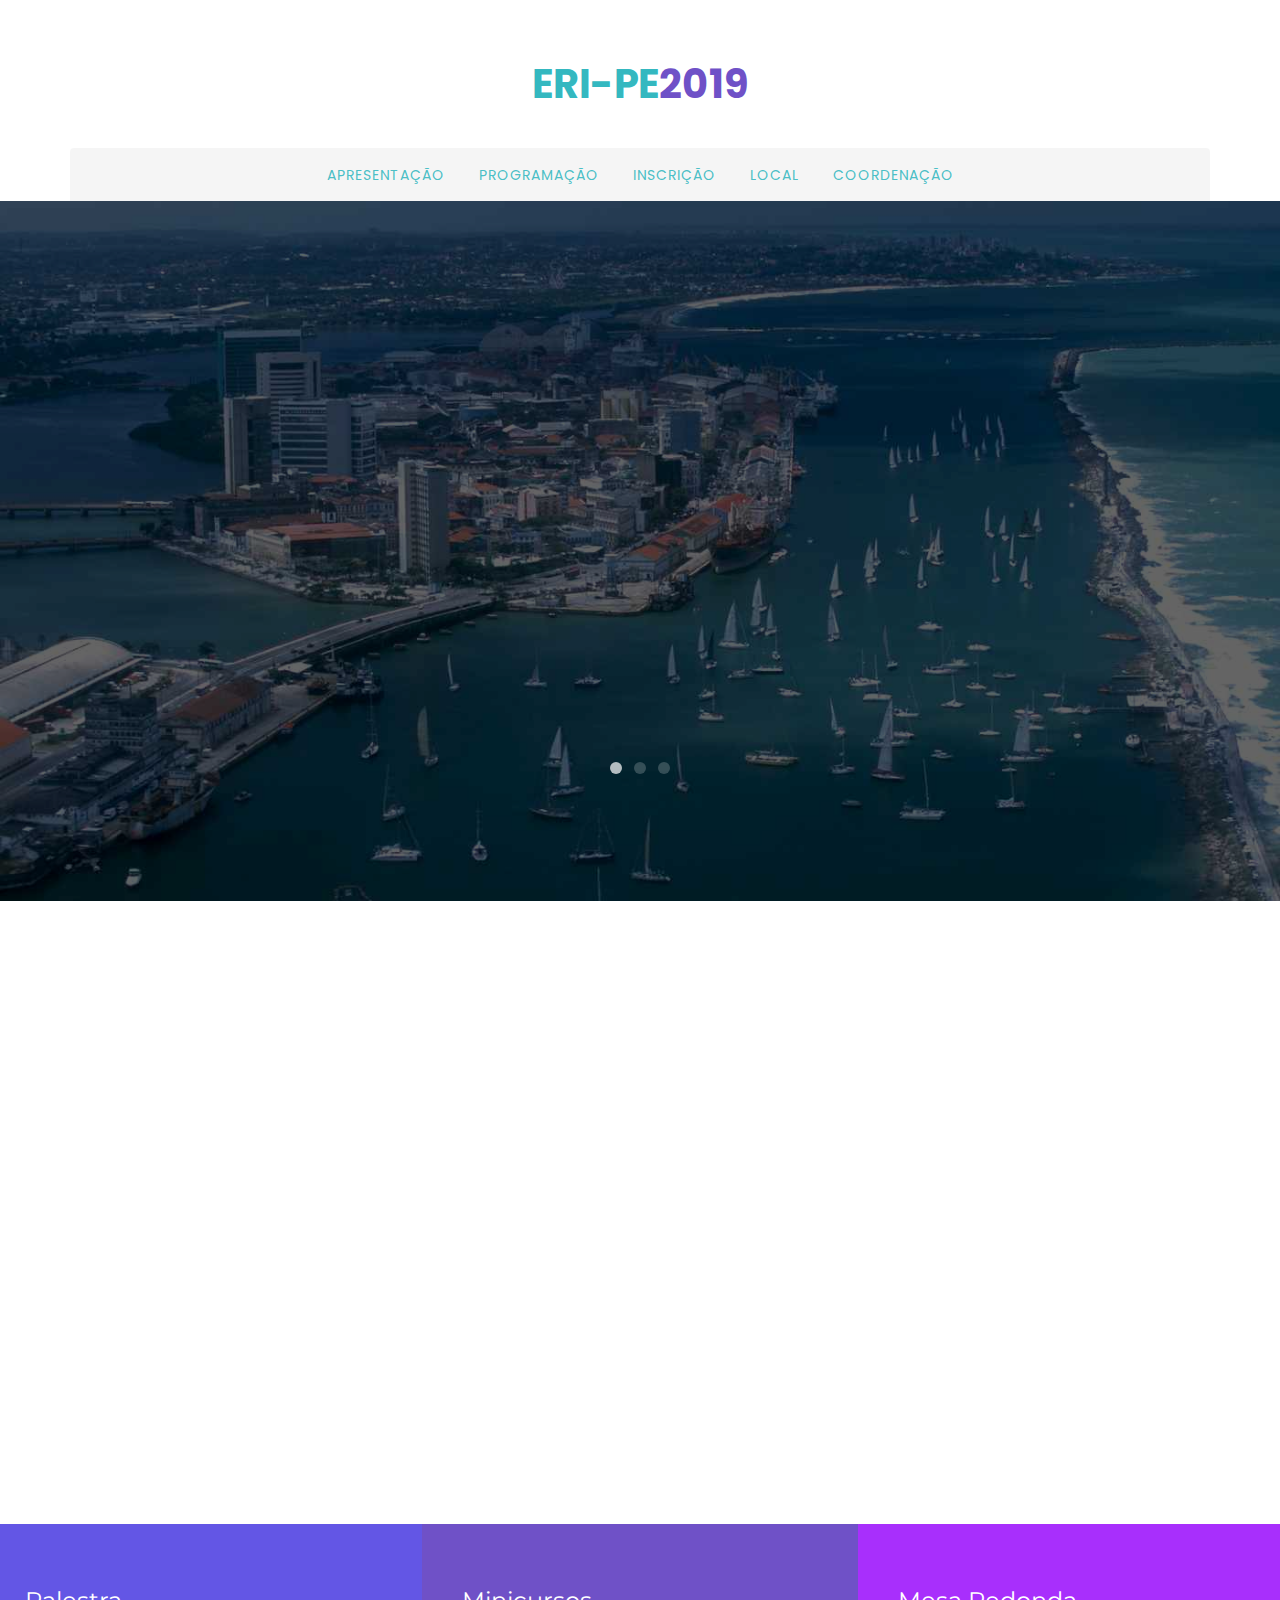
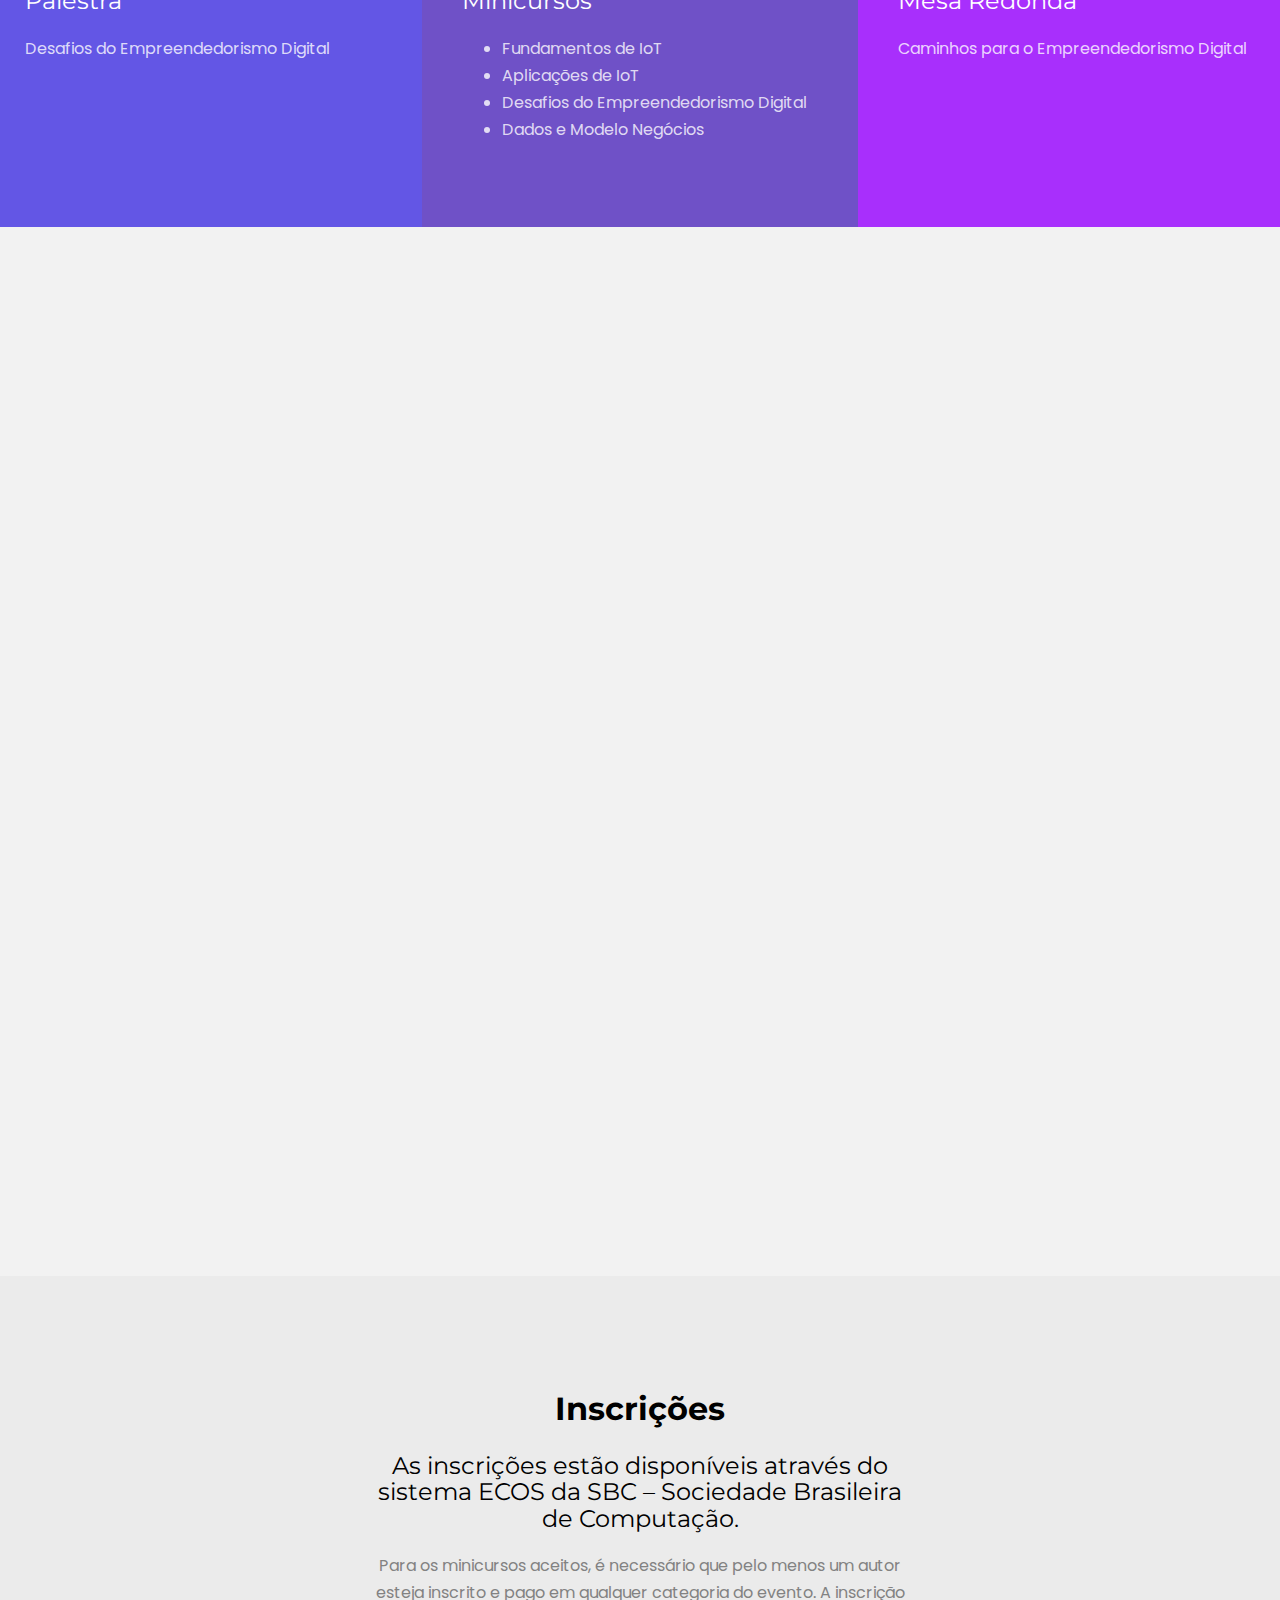
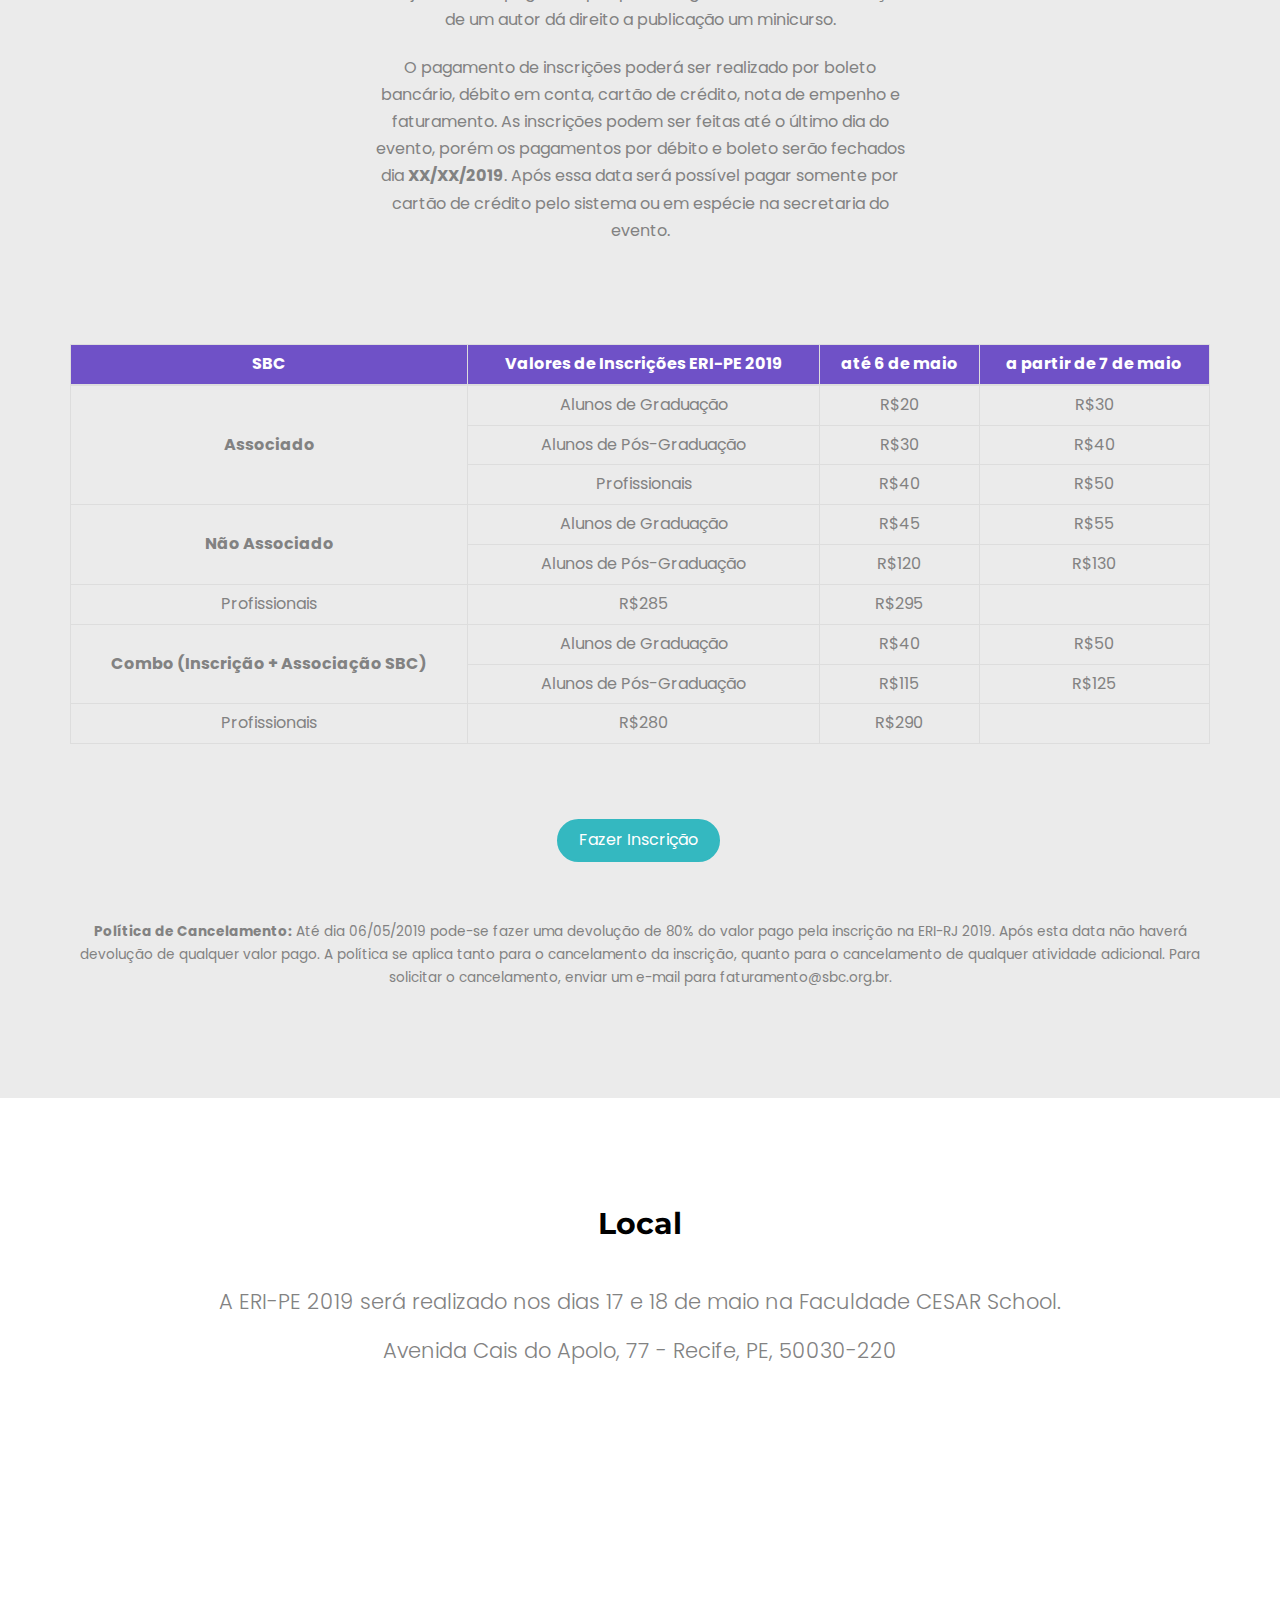
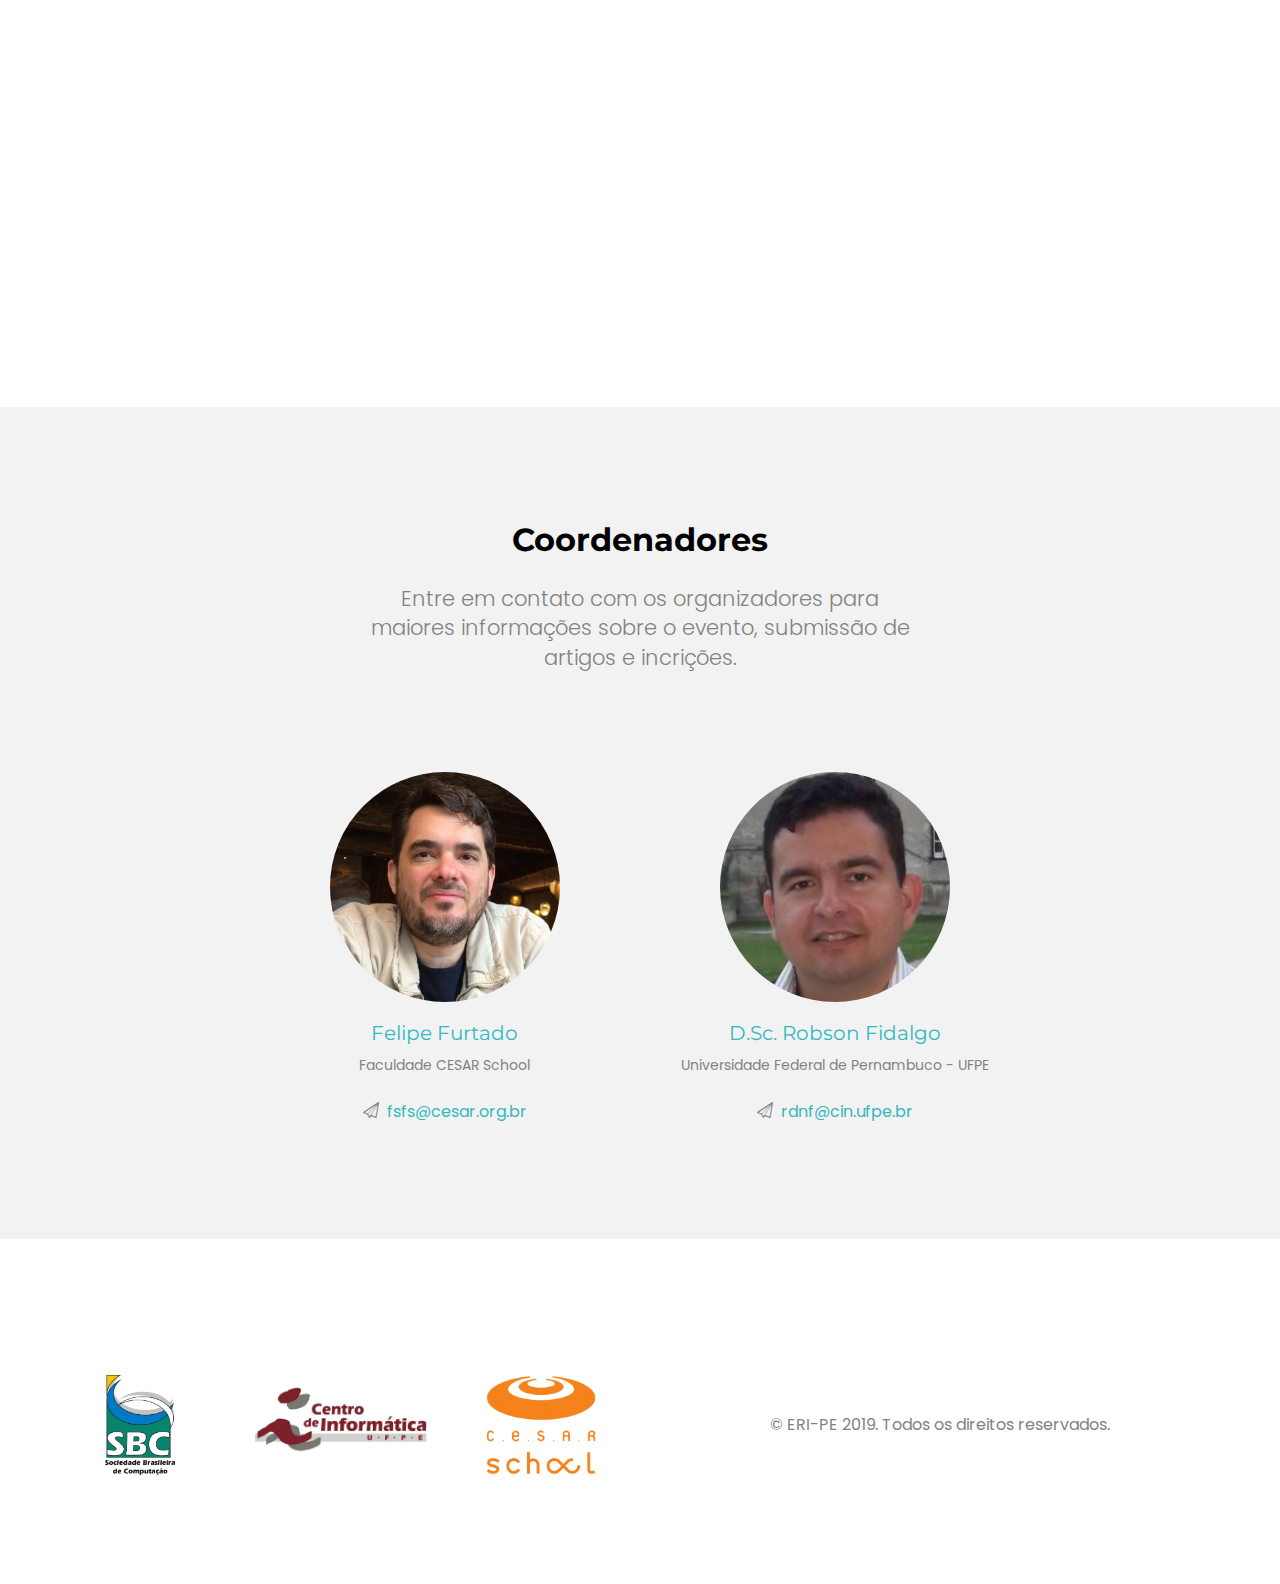
==== commit c86c1212: "Requested changes." ====
--- a/index.html
+++ b/index.html
@@ -87,7 +87,6 @@
 								<ul>
 									<li><a href="#presentation">Apresentação</a></li>
 									<li><a href="#qbootstrap-testimonial">Programação</a></li>
-									<li><a href="#call-for-papers">Chamada de Trabalhos</a></li>
 									<li><a href="#enrollment">Inscrição</a></li>
 									<li><a href="#local">Local</a></li>
 									<li><a href="#coordinators">Coordenação</a></li>
@@ -236,68 +235,62 @@
 						  	<tbody>
 							    <tr>
 							      	<td><center>8h</center></td>
-							      	<td><center>Credenciamento</center></td>
-							      	<td><center>Credenciamento</center></td>
+                                    <td><center>&nbsp;</center></td>
+							      	<td><center>Minicursos:  Fundamentos de IoT e Empreendedorismo Digital: Teoria e Prática</center></td>
 							    </tr>
 
 							    <tr>
-							    	<td><center>9h</center></td>
-							      	<td><center>Minicurso - Técnicas Avançadas em Jogos Imersivos</center></td>
-							      	<td><center>Minicurso - Introdução ao Processamento Natural de Linguagem com Python</center></td>
+							    	<td><center>10h</center></td>
+                                    <td><center>&nbsp;</center></td>
+							      	<td><center>Coffe-Cake</center></td>
 							    </tr>
 
 								<tr>
 									<td><center>10:30h</center></td>
-									<td><center>Intervalo</center></td>
-									<td><center>Intervalo</center></td>
-								</tr>
-
-								<tr>
-									<td><center>11h</center></td>
-									<td><center>Continuação do Minicurso</center></td>
-									<td><center>Continuação do Minicurso</center></td>
+                                    <td><center>&nbsp;</center></td>
+									<td><center>Minicursos:  Fundamentos de IoT e Empreendedorismo Digital: Teoria e Prática</center></td>
 								</tr>
 
 								<tr>
 									<td><center>12:30h</center></td>
-									<td><center>Almoço</center></td>
-									<td><center>Almoço</center></td>
+                                    <td><center>&nbsp;</center></td>
+									<td><center>Intervalo para almoço</center></td>
 								</tr>
 
 								<tr>
 									<td><center>14h</center></td>
-									<td><center>Sessão Técnica</center></td>
-									<td><center>Sessão Técnica</center></td>
-								</tr>
-
-								<tr>
-									<td><center>15h</center></td>
-									<td rowspan="2" style="vertical-align : middle"><center>Palestra - Block Chain</center></td>
-									<td><center>Governança em TI</center></td>
-								</tr>
-
-								<tr>
-									<td><center>15:30h</center></td>
-									<td><center>Metodologias em Desenvolvimento Ágil</center></td>
-								</tr>
-
-								<tr>
-									<td><center>16:00h</center></td>
-									<td><center>Intervalo</center></td>
-									<td><center>Intervalo</center></td>
+                                    <td><center>&nbsp;</center></td>
+									<td><center>Minicursos: Aplicações de IoT e Dados e Modelo Negócios</center></td>
+								</tr>
+
+								<tr>
+									<td><center>16h</center></td>
+                                    <td><center>&nbsp;</center></td>
+									<td><center>Coffe-Cake</center></td>
 								</tr>
 
 								<tr>
 									<td><center>16:30h</center></td>
-									<td><center>Mesa Redonda - Empreendedorismo e Inovação</center></td>
-									<td><center>Mesa Redonda - Mulheres Empresárias</center></td>
-								</tr>
-
-								<tr>
-									<td><center>18:00h</center></td>
-									<td><center>Encerramento</center></td>
-									<td><center>Encerramento</center></td>
-								</tr>
+                                    <td><center>&nbsp;</center></td>
+                                    <td rowspan="2" style="vertical-align : middle"><center>Minicursos: Aplicações de IoT e Dados e Modelo Negócios</center></td>
+								</tr>
+
+                                <tr>
+									<td><center>18h</center></td>
+                                    <td rowspan="2" style="vertical-align : middle"><center>Credenciamento</center></td>
+								</tr>
+
+								<tr>
+									<td><center>18:30h</center></td>
+                                    <td><center>Coffe-Cake</center></td>
+								</tr>
+
+								<tr>
+									<td><center>19h</center></td>
+									<td><center>Palestra de abertura: Os desafios do Empreendedorismo Digital</center></td>
+									<td><center>Painel de encerramento: Caminhos para o Empreendedorismo Digital</center></td>
+								</tr>
+
 						  	</tbody>
 
 						</table>
@@ -307,113 +300,8 @@
 			</div>
 		</div>
 
-		<!-- Call for papers. -->
-		<div id="call-for-papers" class="container">
-			<div class="row animate-box">
-				<div class="col-md-6 col-md-offset-3 text-center qbootstrap-heading">
-					<br/>
-					<br/>
-					<br/>
-					<br/>
-					<h2><strong>Chamada de Trabalhos</strong></h2>
-					<p>
-
-====RETIRAR TUDO SOBRE CHAMADA DE TRABALHOS=====
-
-O evento aceitará a submissão de Artigos de no máximo 6 páginas até o dia <b>14/03/2019</b>, os quais devem apresentar trabalhos de graduação ou pós-graduação relacionados a informática.</p>
-					<p>Os artigos podem ser escritos em português ou inglês, devem ser submetidos exclusivamente em formato PDF, podem apresentar uma contribuição científica ou tecnológica e não devem ter sido publicados, tampouco estarem em processo de avaliação ou edição para publicação em outro lugar.</p>
-					<p>Para ser publicado nos anais do evento, cada artigo aceito deve ser apresentado por um dos seus autores, o qual deve fazer a sua inscrição até o dia 06 de maio de 2019.</p>
-					<a href="#" class="btn btn-primary" data-toggle="modal" data-target="#myModal">Disposições Gerais</a>
-					<br/>
-					<br/>
-				</div>
-			</div>
-		</div>
-
-		<!-- Modal -->
-		<div id="myModal" class="modal fade" role="dialog">
-			<div class="modal-dialog">
-
-			<!-- Modal content-->
-			<div class="modal-content">
-				<div class="modal-header">
-					<button type="button" class="close" data-dismiss="modal">&times;</button>
-					<h4 class="modal-title">Chamada de Trabalhos</h4>
-				</div>
-				<div class="modal-body">
-
-					<p><h4><strong>Temas de Interesse</strong></h4></p>
-					<p>Os autores estão convidados a submeter artigos sobre suas pesquisas científicas ou tecnológicas, incluindo, mas não limitado, aos tópicos abaixo:</p>
-					<p>
-						<ul>
-							<li>Sistemas Distribuídos</li>
-							<li>Sistemas de Informação</li>
-							<li>Sistemas Embarcados</li>
-							<li>Sistemas Multimídia</li>
-							<li>Banco de Dados</li>
-							<li>Engenharia de Software</li>
-							<li>Redes de Computadores</li>
-							<li>Visão Computacional</li>
-							<li>Computação Gráfica</li>
-							<li>Computação Inteligente</li>
-							<li>Informática na Educação</li>
-							<li>Informática Industrial</li>
-							<li>Informática Médica</li>
-							<li>Interação Humano-Computador</li>
-							<li>Segurança em Sistemas Computacionais</li>
-						</ul>
-					</p>
-
-					<p><h4><strong>Datas Importantes</strong></h4></p>
-					<p>As seguintes datas serão estritamente obedecidas.</p>
-					<p>
-						<ul>
-							<li>Prazo para submissão de artigos: <b>14/04/2019</b>.</li>
-							<li>Comunicação dos resultados: <b>30/04/2019</b>.</li>
-							<li>Entrega das versões finais: <b>06/05/2019</b>.</li>
-						</ul>
-					</p>
-
-					<h4><strong>Submissão</strong></h4>
-					<p>O evento aceitará a submissão de Artigos de no máximo 6 páginas, os quais devem apresentar trabalhos de graduação ou pós-graduação relacionados a informática.</p>
-					<p>Os artigos podem ser escritos em português ou inglês, devem ser submetidos exclusivamente em formato PDF, podem apresentar uma contribuição científica ou tecnológica e não devem ter sido publicados, tampouco estarem em processo de avaliação ou edição para publicação em outro lugar.</p>
-					</p>A formatação do texto deve seguir o <a href="http://www.sbc.org.br/documentos-da-sbc/summary/169-templates-para-artigos-e-capitulos-de-livros/878-modelosparapublicaodeartigos">padrão</a> da SBC para escrita de artigos e as submissões devem ser feitas pelo Sistema <a href="https://submissoes.sbc.org.br/">JEMS</a>.</p>
-					<p>Na versão de submissão do artigo, o cabeçalho do artigo não deverá conter nenhum tipo de identificação dos autores. Além de eliminar a identificação dos autores do cabeçalho do artigo, toda e qualquer referência que identifique a proveniência do artigo deve ser removida da versão de submissão, como nome de projetos, de instituições e citações de artigos que identifiquem os autores.</p>
-					<p>Caso o artigo seja aceito, os autores deverão incluir na versão final seus dados (nomes, filiações e e-mails, bem como demais informações necessárias ao artigo, a exemplo de citações a outros trabalhos dos autores).</p>
-					<p>Todos os trabalhos serão avaliados por um corpo de revisores, seguindo um processo de revisão duplamente cega sem identificação dos autores, revisores e suas instituições.</p>
-					<p>Os trabalhos serão avaliados pelos seguintes critérios:</p>
-					<p>
-						<ul>
-							<li>Clareza do título e do resumo.</li>
-							<li>Objetividade da fundamentação teórica ou tecnológica.</li>
-							<li>Relevância tecnológica ou científica do problema.</li>
-							<li>Avaliação crítica dos principais trabalhos relacionados.</li>
-							<li>Originalidade e avaliação da contribuição.</li>
-							<li>Conclusão e discussão sobre os avanços no estado da arte.</li>
-							<li>Qualidade do texto.</li>
-						</ul>
-					</p>
-					<p><b>Para ser publicado nos anais do evento, cada artigo aceito deve ser apresentado por um dos seus autores, o qual deve fazer a sua inscrição até o dia 06 de maio de 2019.</b></p>
-
-					<p><h4><strong>Coordenação e Comitê de Programa</strong></h4></p>
-					<p>
-						<ul>
-							<li>Felipe Furtado - Faculdade Cesar School</li>
-							<li>Robson Fidalgo - Universidade Federal de Pernambuco</li>
-						</ul>
-					</p>
-
-				</div>
-				<div class="modal-footer">
-					<button type="button" class="btn btn-default" data-dismiss="modal">Close</button>
-				</div>
-			</div>
-
-			</div>
-		</div>
-
 		<!-- Enrollment. -->
-		<div id="enrollment" class="qbootstrap-bg-section">
+		<div id="enrollment" class="qbootstrap-bg-section" style="background-color:#EBEBEB;">
 			<div class="container">
 
 				<div class="col-md-6 col-md-offset-3 text-center qbootstrap-heading">
@@ -423,11 +311,7 @@
 					<br/>
 					<h2><strong>Inscrições</strong></h2>
 					<h3>As inscrições estão disponíveis através do sistema ECOS da SBC – Sociedade Brasileira de Computação.</h3>
-					<p>
-
-==== ser� um pagamento para participar dos cursos. retirar qq coisa sobre artigos
-
-Para artigos ou minicursos aceitos, é necessário que pelo menos um autor esteja inscrito e pago em qualquer categoria do evento. A inscrição de um autor dá direito a publicação de no máximo três artigos e um minicurso.</p>
+					<p>Para os minicursos aceitos, é necessário que pelo menos um autor esteja inscrito e pago em qualquer categoria do evento. A inscrição de um autor dá direito a publicação um minicurso.</p>
 					<p>O pagamento de inscrições poderá ser realizado por boleto bancário, débito em conta, cartão de crédito, nota de empenho e faturamento. As inscrições podem ser feitas até o último dia do evento, porém os pagamentos por débito e boleto serão fechados dia <b>XX/XX/2019</b>. Após essa data será possível pagar somente por cartão de crédito pelo sistema ou em espécie na secretaria do evento.</p>
 				</div>
 
@@ -450,7 +334,6 @@
 							    <td><center>R$20</center></td>
 							    <td><center>R$30</center></td>
 							</tr>
-
 							<tr>
 								<td><center>Alunos de Pós-Graduação</center></td>
 								<td><center>R$30</center></td>
@@ -462,6 +345,7 @@
 								<td><center>R$50</center></td>
 							</tr>
 							<th rowspan="3" style="vertical-align : middle"><center>Não Associado</center></th>
+                            <tr>
 								<td><center>Alunos de Graduação</center></td>
 								<td><center>R$45</center></td>
 								<td><center>R$55</center></td>
@@ -476,7 +360,9 @@
 								<td><center>R$285</center></td>
 								<td><center>R$295</center></td>
 							</tr>
-							<th rowspan="3" style="vertical-align : middle"><center>Combo (Inscrição + Associação SBC)</center></th>
+							<th rowspan="3" style="vertical-align : middle"><center>Combo (Inscrição + Associação SBC)</center>
+                            </th>
+                            <tr>
 								<td><center>Alunos de Graduação</center></td>
 								<td><center>R$40</center></td>
 								<td><center>R$50</center></td>
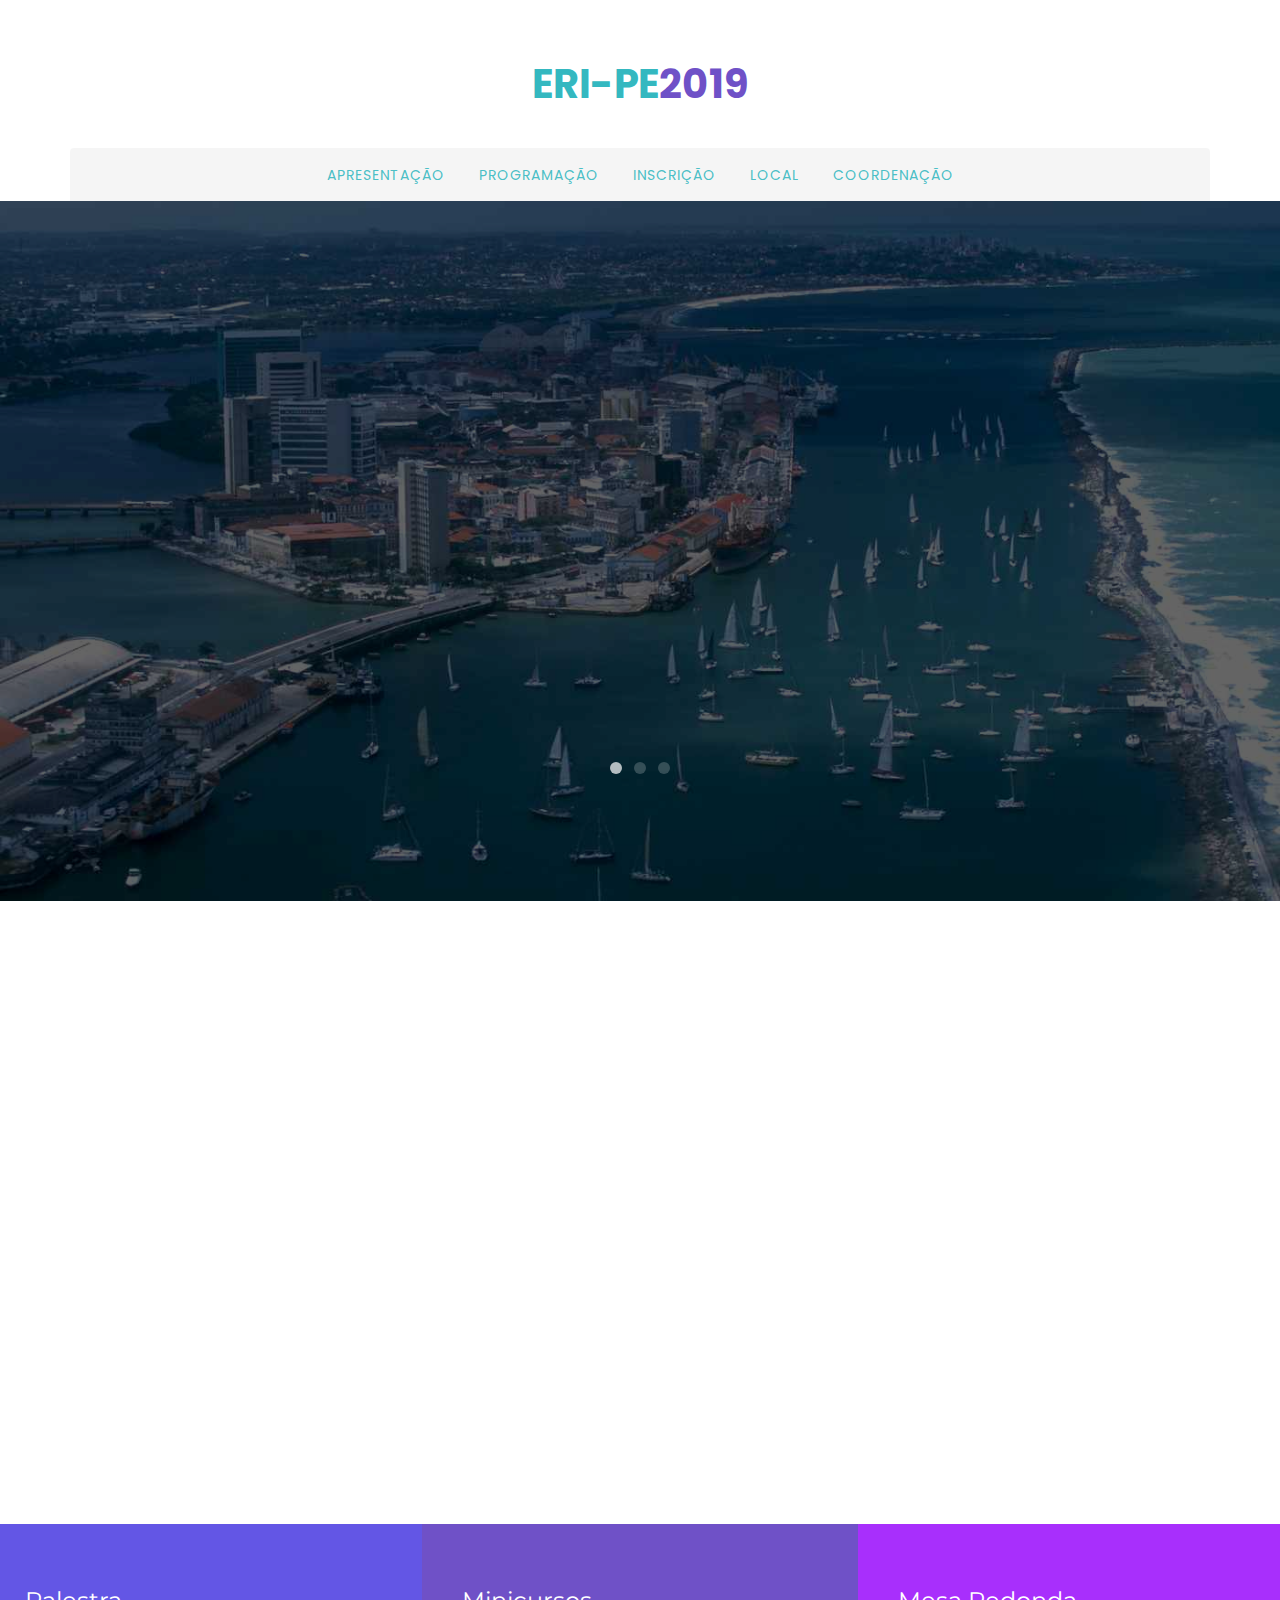
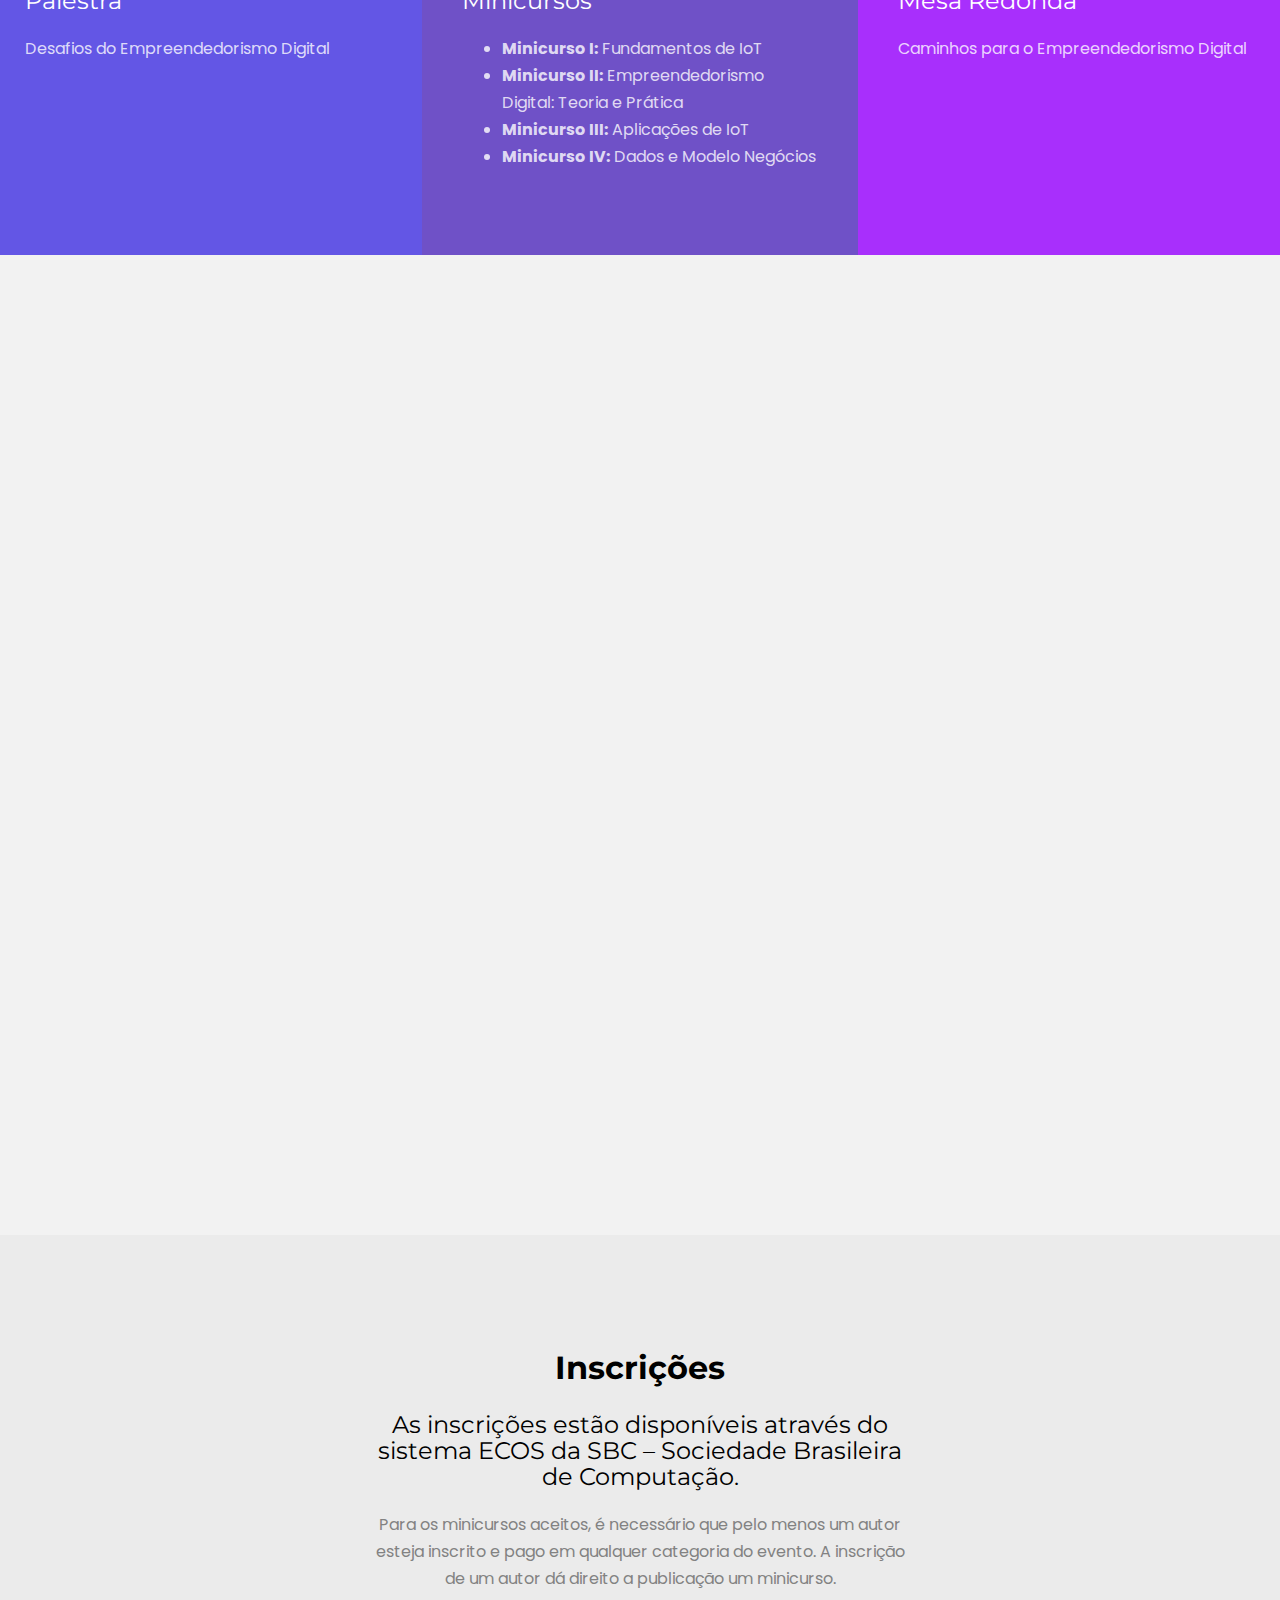
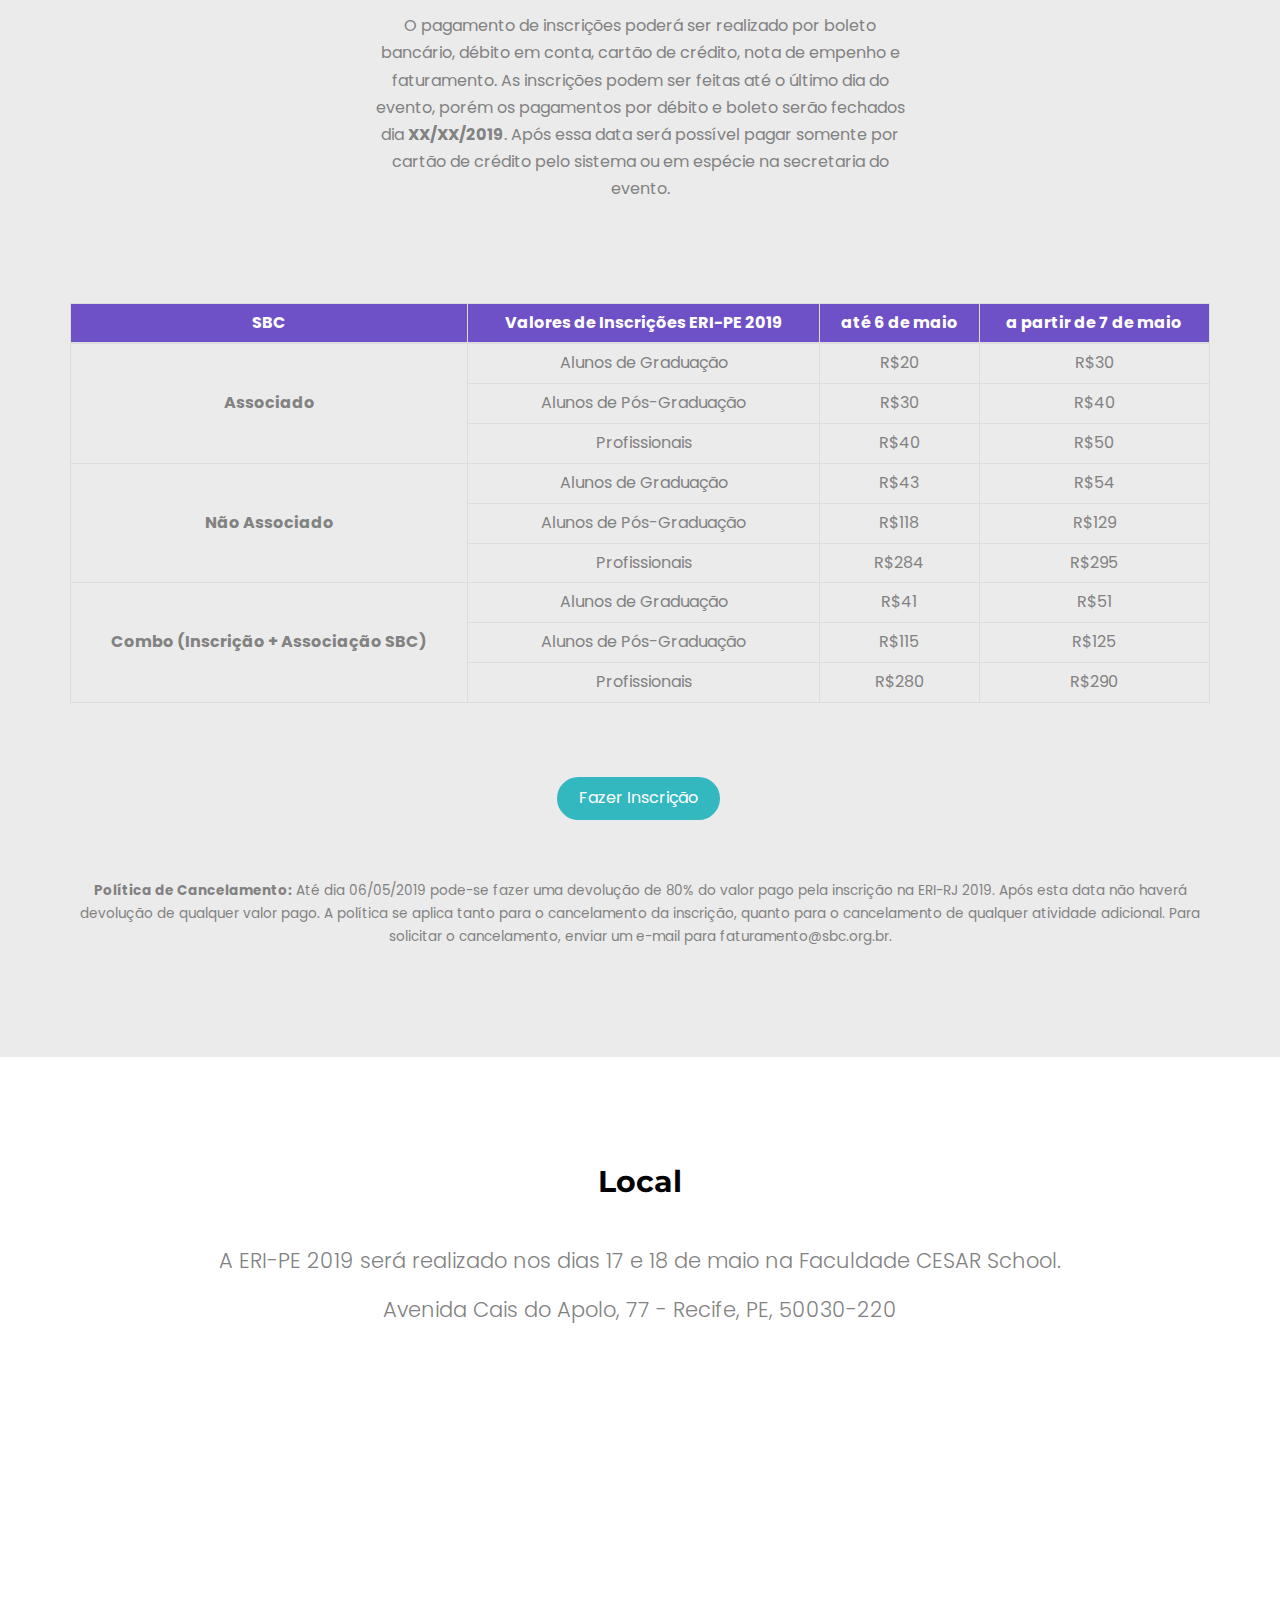
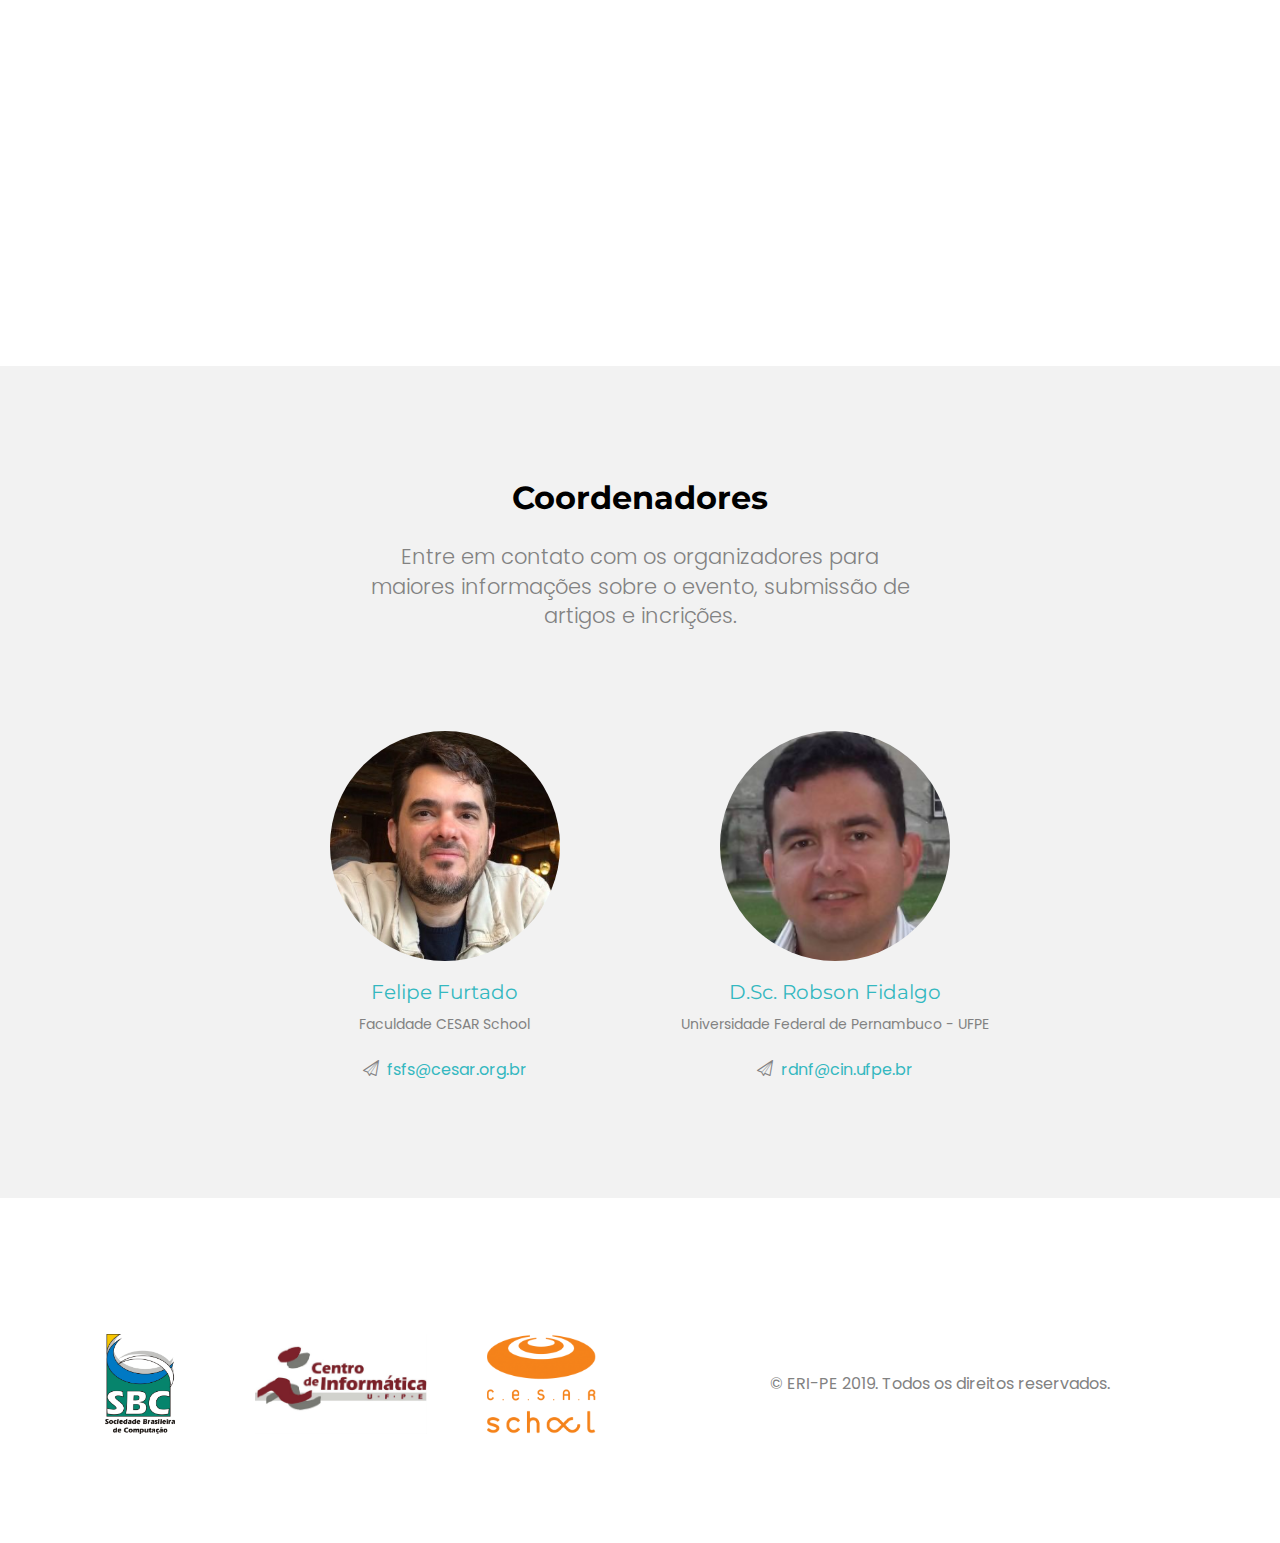
==== commit eaa41406: "Minor changes." ====
--- a/index.html
+++ b/index.html
@@ -191,10 +191,10 @@
 						<h3>Minicursos</h3>
 						<p>
 							<ul>
-							  <li>Fundamentos de IoT</li>
-							  <li>Aplicações de IoT</li>
-							  <li>Desafios do Empreendedorismo Digital</li>
-							  <li>Dados e Modelo Negócios</li>
+							  <li><b>Minicurso I:</b> Fundamentos de IoT </li>
+							  <li><b>Minicurso II:</b> Empreendedorismo Digital: Teoria e Prática</li>
+							  <li><b>Minicurso III:</b> Aplicações de IoT</li>
+							  <li><b>Minicurso IV:</b> Dados e Modelo Negócios</li>
 							</ul>
 						</p>
 					</div>
@@ -236,7 +236,7 @@
 							    <tr>
 							      	<td><center>8h</center></td>
                                     <td><center>&nbsp;</center></td>
-							      	<td><center>Minicursos:  Fundamentos de IoT e Empreendedorismo Digital: Teoria e Prática</center></td>
+							      	<td><center>Minicursos I e II</center></td>
 							    </tr>
 
 							    <tr>
@@ -248,7 +248,7 @@
 								<tr>
 									<td><center>10:30h</center></td>
                                     <td><center>&nbsp;</center></td>
-									<td><center>Minicursos:  Fundamentos de IoT e Empreendedorismo Digital: Teoria e Prática</center></td>
+									<td><center>Minicursos I e II</center></td>
 								</tr>
 
 								<tr>
@@ -260,7 +260,7 @@
 								<tr>
 									<td><center>14h</center></td>
                                     <td><center>&nbsp;</center></td>
-									<td><center>Minicursos: Aplicações de IoT e Dados e Modelo Negócios</center></td>
+									<td><center>Minicursos III e IV</center></td>
 								</tr>
 
 								<tr>
@@ -272,7 +272,7 @@
 								<tr>
 									<td><center>16:30h</center></td>
                                     <td><center>&nbsp;</center></td>
-                                    <td rowspan="2" style="vertical-align : middle"><center>Minicursos: Aplicações de IoT e Dados e Modelo Negócios</center></td>
+                                    <td rowspan="2" style="vertical-align : middle"><center>Minicursos III e IV</center></td>
 								</tr>
 
                                 <tr>
@@ -344,28 +344,27 @@
 								<td><center>R$40</center></td>
 								<td><center>R$50</center></td>
 							</tr>
-							<th rowspan="3" style="vertical-align : middle"><center>Não Associado</center></th>
                             <tr>
+								<th rowspan="3" style="vertical-align:middle"><center>Não Associado</center></th>
 								<td><center>Alunos de Graduação</center></td>
-								<td><center>R$45</center></td>
-								<td><center>R$55</center></td>
+								<td><center>R$43</center></td>
+								<td><center>R$54</center></td>
 							</tr>
 							<tr>
 								<td><center>Alunos de Pós-Graduação</center></td>
-								<td><center>R$120</center></td>
-								<td><center>R$130</center></td>
+								<td><center>R$118</center></td>
+								<td><center>R$129</center></td>
 							</tr>
 							<tr>
 								<td><center>Profissionais</center></td>
-								<td><center>R$285</center></td>
+								<td><center>R$284</center></td>
 								<td><center>R$295</center></td>
 							</tr>
-							<th rowspan="3" style="vertical-align : middle"><center>Combo (Inscrição + Associação SBC)</center>
-                            </th>
                             <tr>
+								<th rowspan="3" style="vertical-align : middle"><center>Combo (Inscrição + Associação SBC)</center></th>
 								<td><center>Alunos de Graduação</center></td>
-								<td><center>R$40</center></td>
-								<td><center>R$50</center></td>
+								<td><center>R$41</center></td>
+								<td><center>R$51</center></td>
 							</tr>
 							<tr>
 								<td><center>Alunos de Pós-Graduação</center></td>
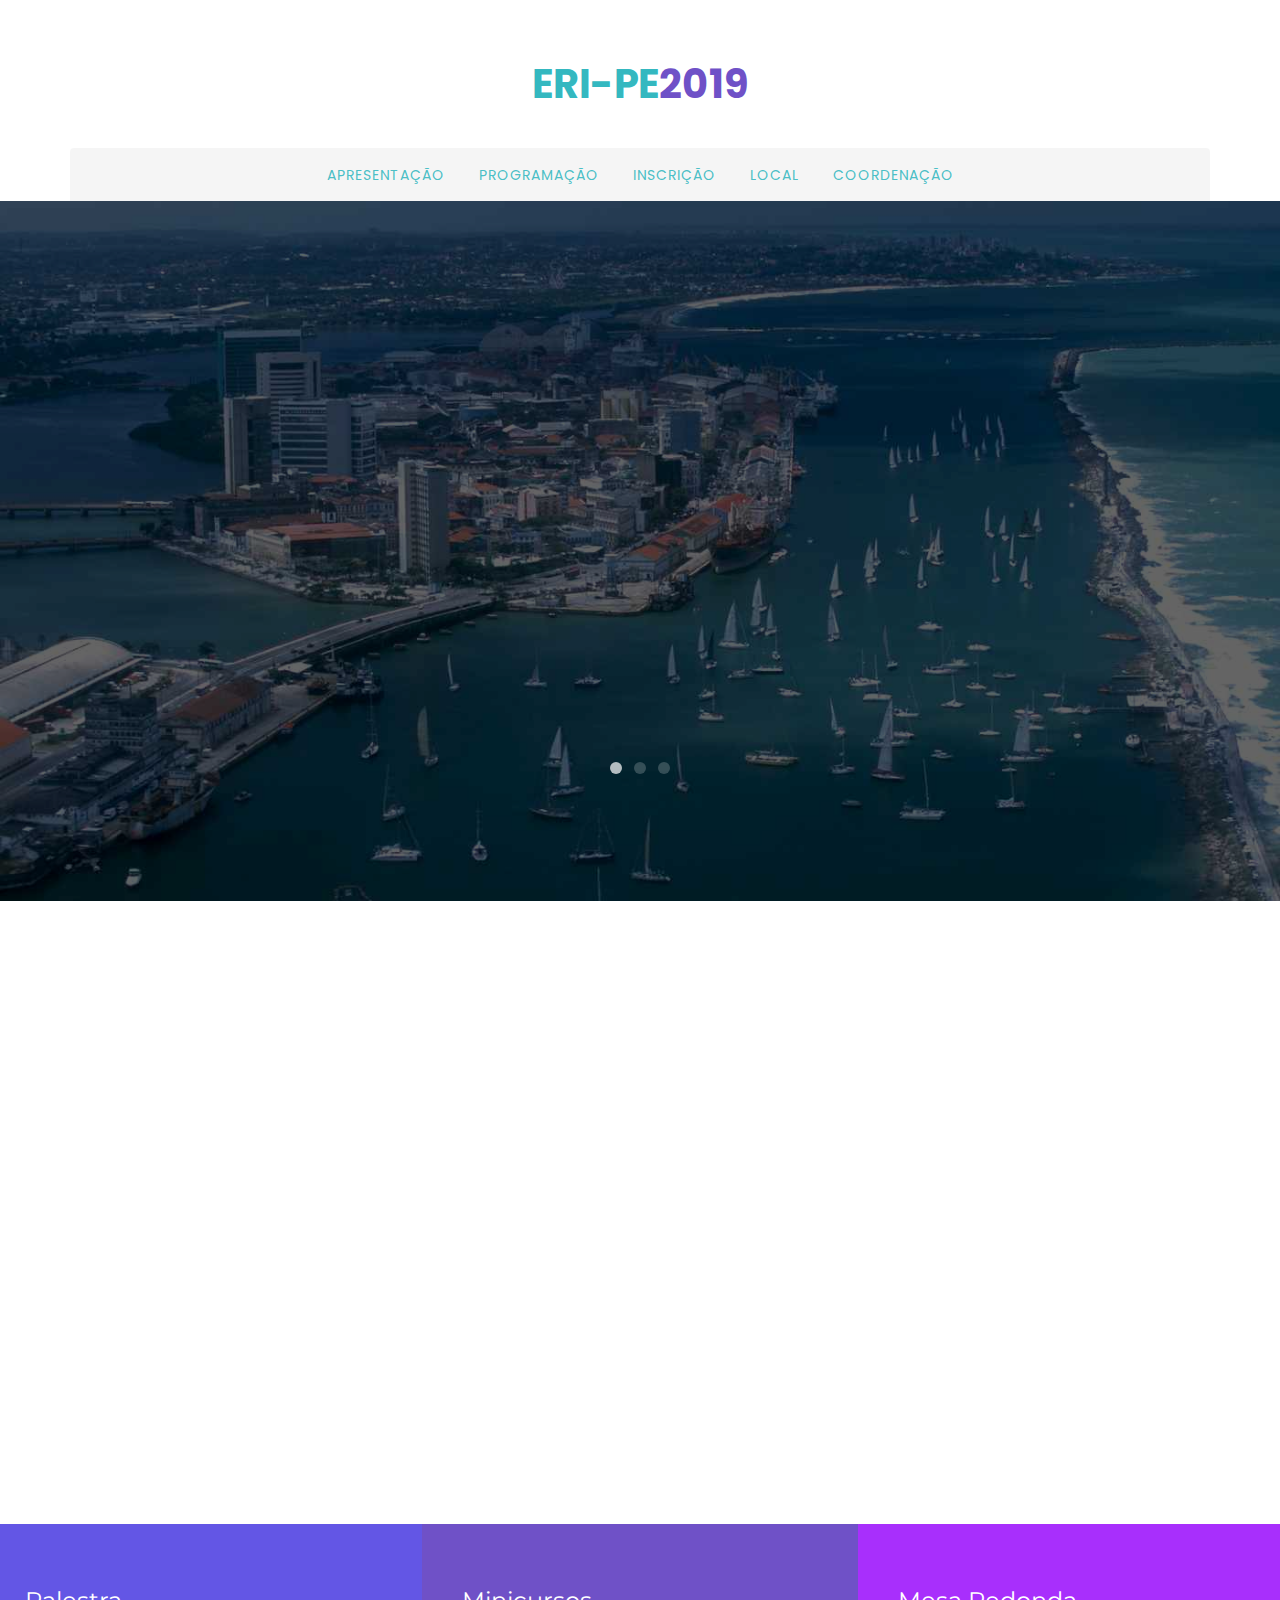
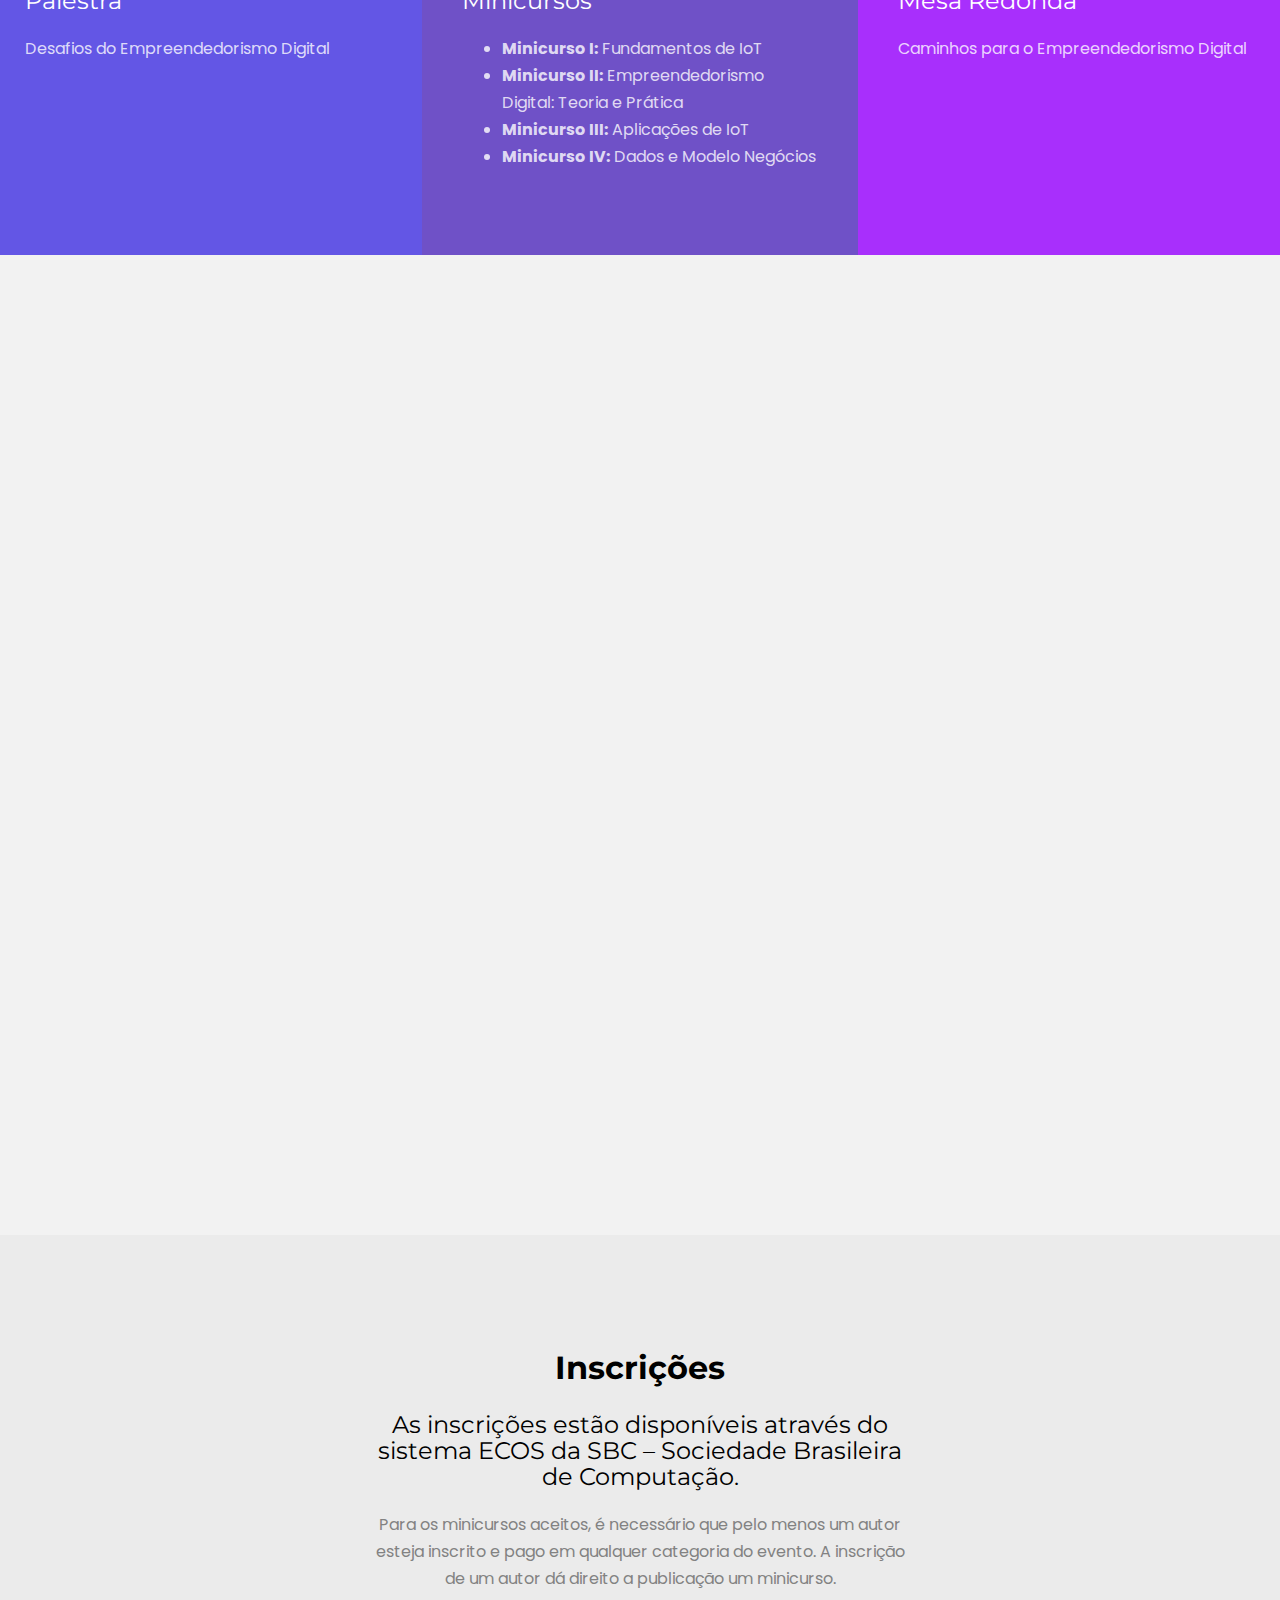
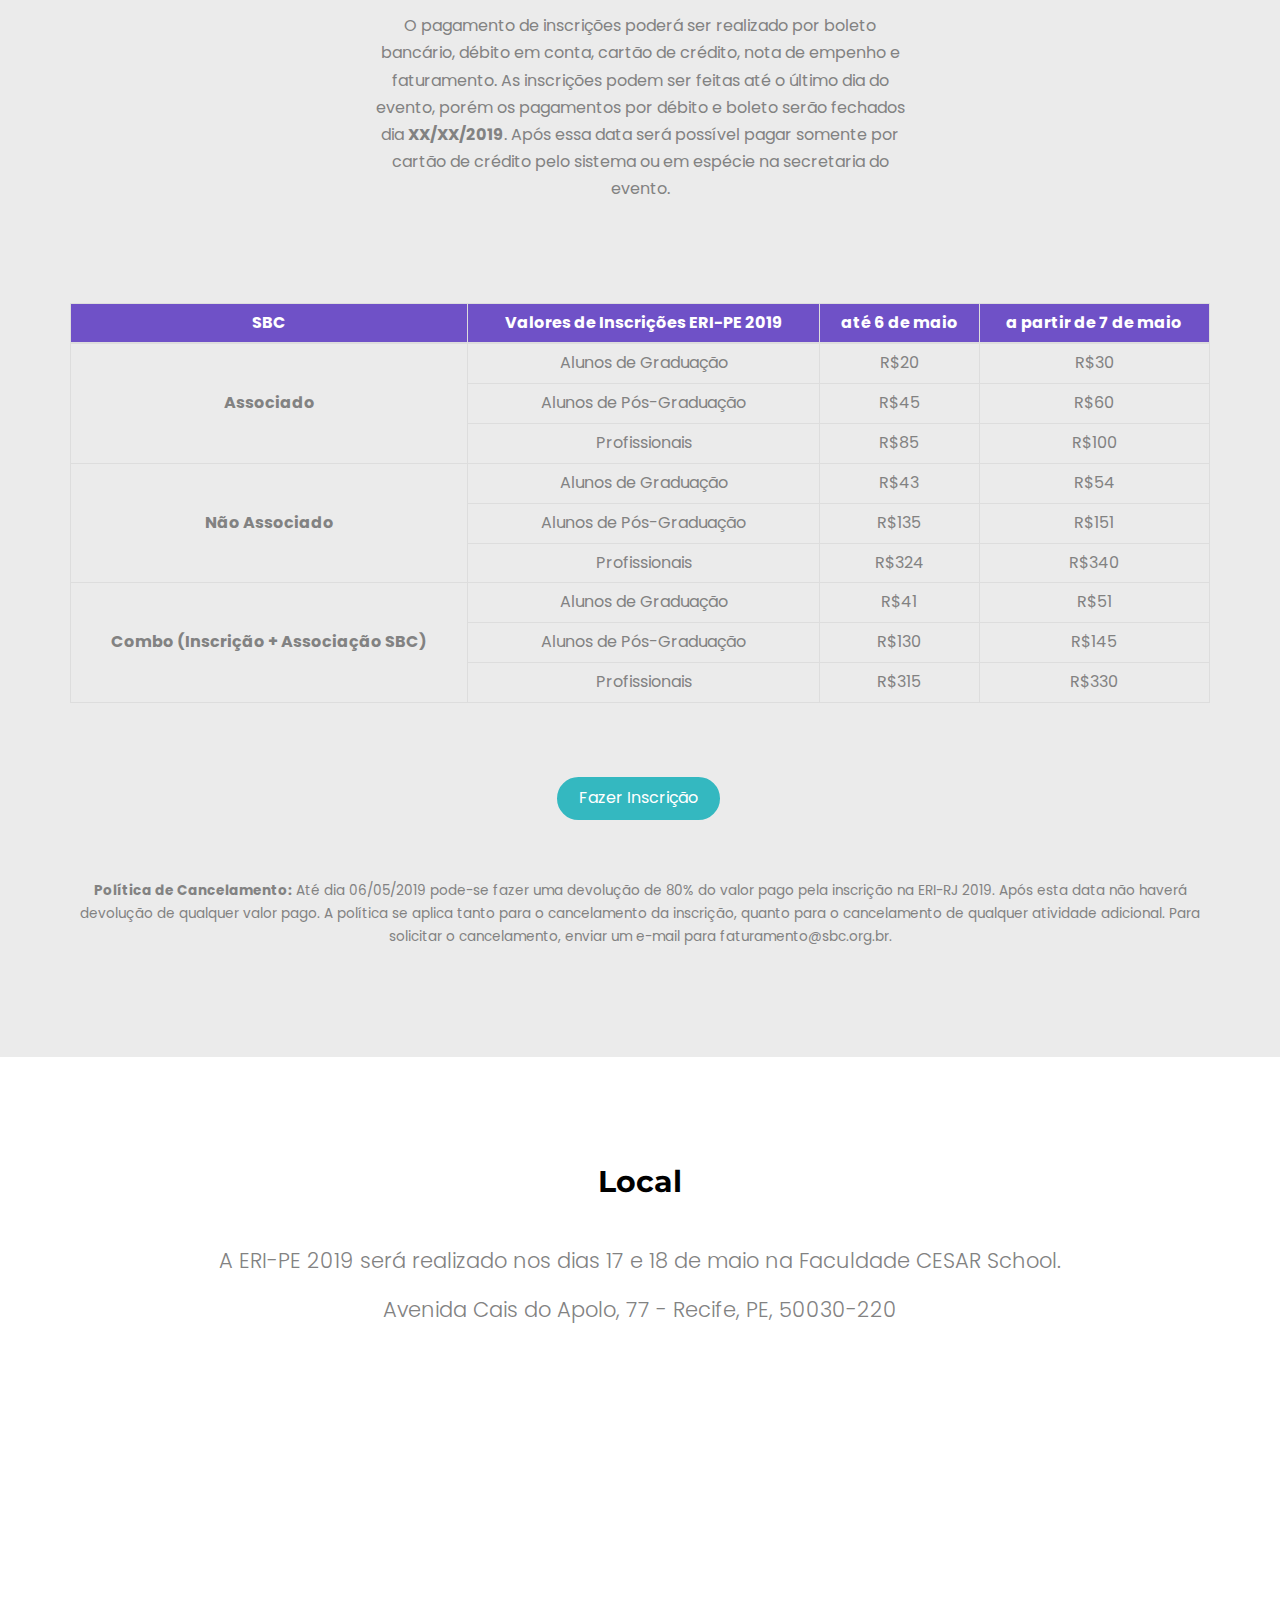
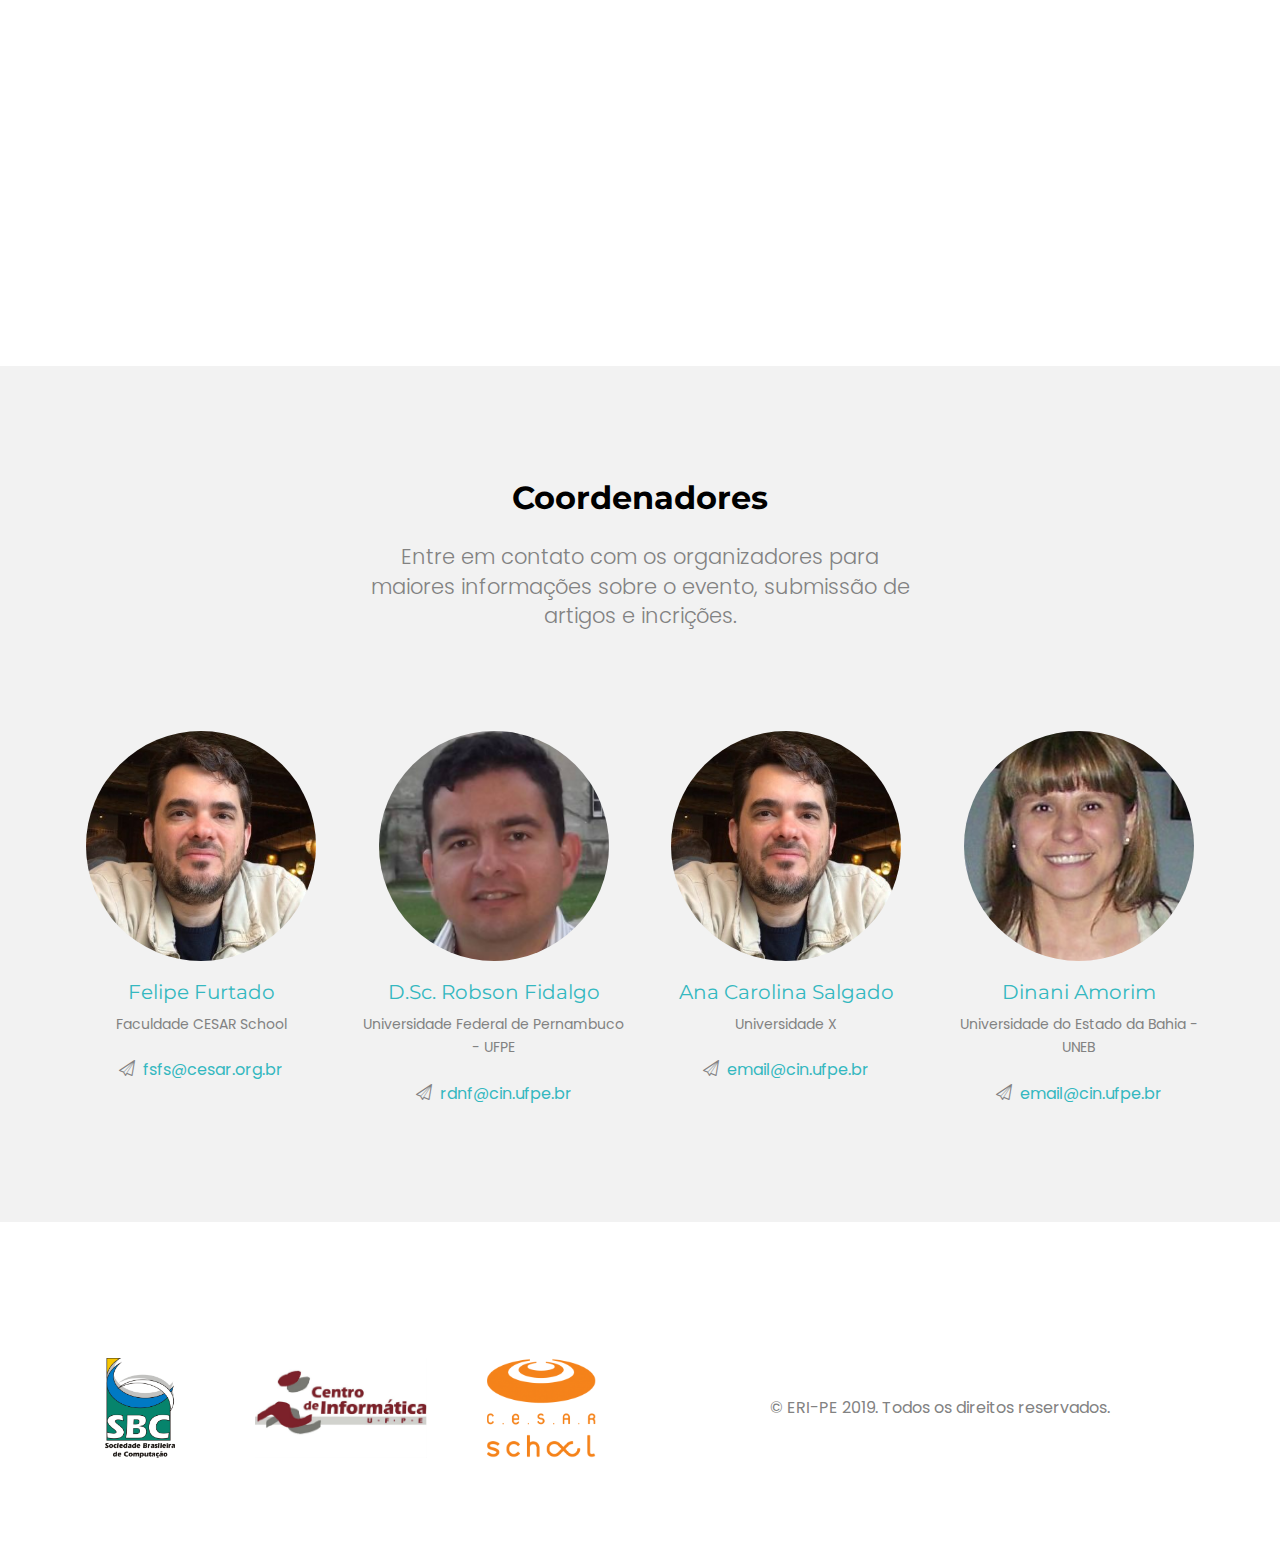
==== commit 7ffbebf4: "Minor changes." ====
--- a/index.html
+++ b/index.html
@@ -336,13 +336,13 @@
 							</tr>
 							<tr>
 								<td><center>Alunos de Pós-Graduação</center></td>
-								<td><center>R$30</center></td>
-								<td><center>R$40</center></td>
+								<td><center>R$45</center></td>
+								<td><center>R$60</center></td>
 							</tr>
 							<tr>
 								<td><center>Profissionais</center></td>
-								<td><center>R$40</center></td>
-								<td><center>R$50</center></td>
+								<td><center>R$85</center></td>
+								<td><center>R$100</center></td>
 							</tr>
                             <tr>
 								<th rowspan="3" style="vertical-align:middle"><center>Não Associado</center></th>
@@ -352,13 +352,13 @@
 							</tr>
 							<tr>
 								<td><center>Alunos de Pós-Graduação</center></td>
-								<td><center>R$118</center></td>
-								<td><center>R$129</center></td>
+								<td><center>R$135</center></td>
+								<td><center>R$151</center></td>
 							</tr>
 							<tr>
 								<td><center>Profissionais</center></td>
-								<td><center>R$284</center></td>
-								<td><center>R$295</center></td>
+								<td><center>R$324</center></td>
+								<td><center>R$340</center></td>
 							</tr>
                             <tr>
 								<th rowspan="3" style="vertical-align : middle"><center>Combo (Inscrição + Associação SBC)</center></th>
@@ -368,13 +368,13 @@
 							</tr>
 							<tr>
 								<td><center>Alunos de Pós-Graduação</center></td>
-								<td><center>R$115</center></td>
-								<td><center>R$125</center></td>
+								<td><center>R$130</center></td>
+								<td><center>R$145</center></td>
 							</tr>
 							<tr>
 								<td><center>Profissionais</center></td>
-								<td><center>R$280</center></td>
-								<td><center>R$290</center></td>
+								<td><center>R$315</center></td>
+								<td><center>R$330</center></td>
 							</tr>
 						</tbody>
 
@@ -440,7 +440,7 @@
 
 				<div class="row">
 
-					<div class="col-md-4 col-md-push-2 text-center">
+					<div class="col-md-3 col-md-push-0 text-center">
 						<div class="doctor">
 							<div class="staff-img" style="background-image: url(images/people-felipe.jpg);"></div>
 							<h3><a href="#">Felipe Furtado</a></h3>
@@ -449,12 +449,30 @@
 						</div>
 					</div>
 
-					<div class="col-md-4 col-md-push-2 text-center">
+					<div class="col-md-3 col-md-push-0 text-center">
 						<div class="doctor">
 							<div class="staff-img" style="background-image: url(images/people-robson.png);"></div>
 							<h3><a href="#">D.Sc. Robson Fidalgo</a></h3>
 							<span>Universidade Federal de Pernambuco - UFPE</span>
 							<p><i class="icon-paperplane"></i>&nbsp;&nbsp;<a>rdnf@cin.ufpe.br</a></p>
+						</div>
+					</div>
+
+					<div class="col-md-3 col-md-push-0 text-center">
+						<div class="doctor">
+							<div class="staff-img" style="background-image: url(images/people-felipe.jpg);"></div>
+							<h3><a href="#">Ana Carolina Salgado</a></h3>
+							<span>Universidade X</span>
+							<p><i class="icon-paperplane"></i>&nbsp;&nbsp;<a>email@cin.ufpe.br</a></p>
+						</div>
+					</div>
+
+					<div class="col-md-3 col-md-push-0 text-center">
+						<div class="doctor">
+							<div class="staff-img" style="background-image: url(images/people-dinani.jpeg);"></div>
+							<h3><a href="#">Dinani Amorim</a></h3>
+							<span>Universidade do Estado da Bahia - UNEB</span>
+							<p><i class="icon-paperplane"></i>&nbsp;&nbsp;<a>email@cin.ufpe.br</a></p>
 						</div>
 					</div>
 
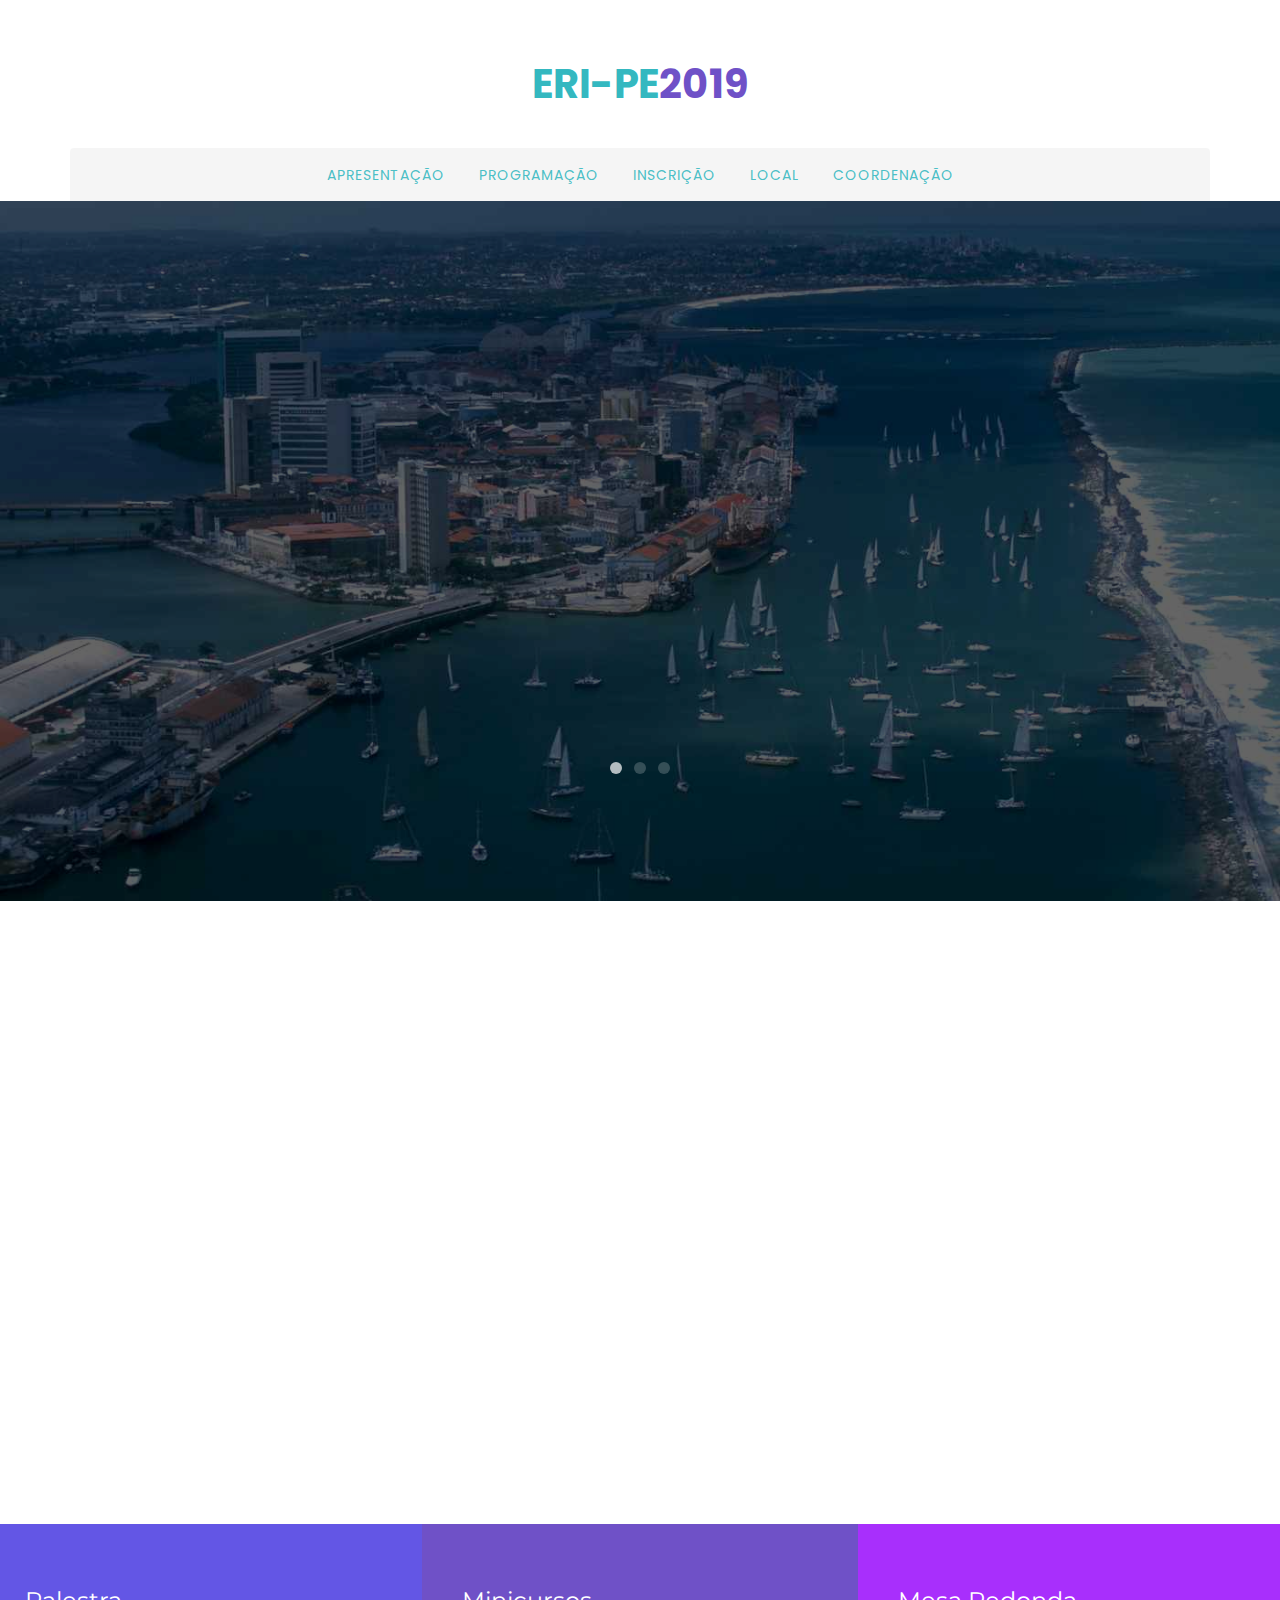
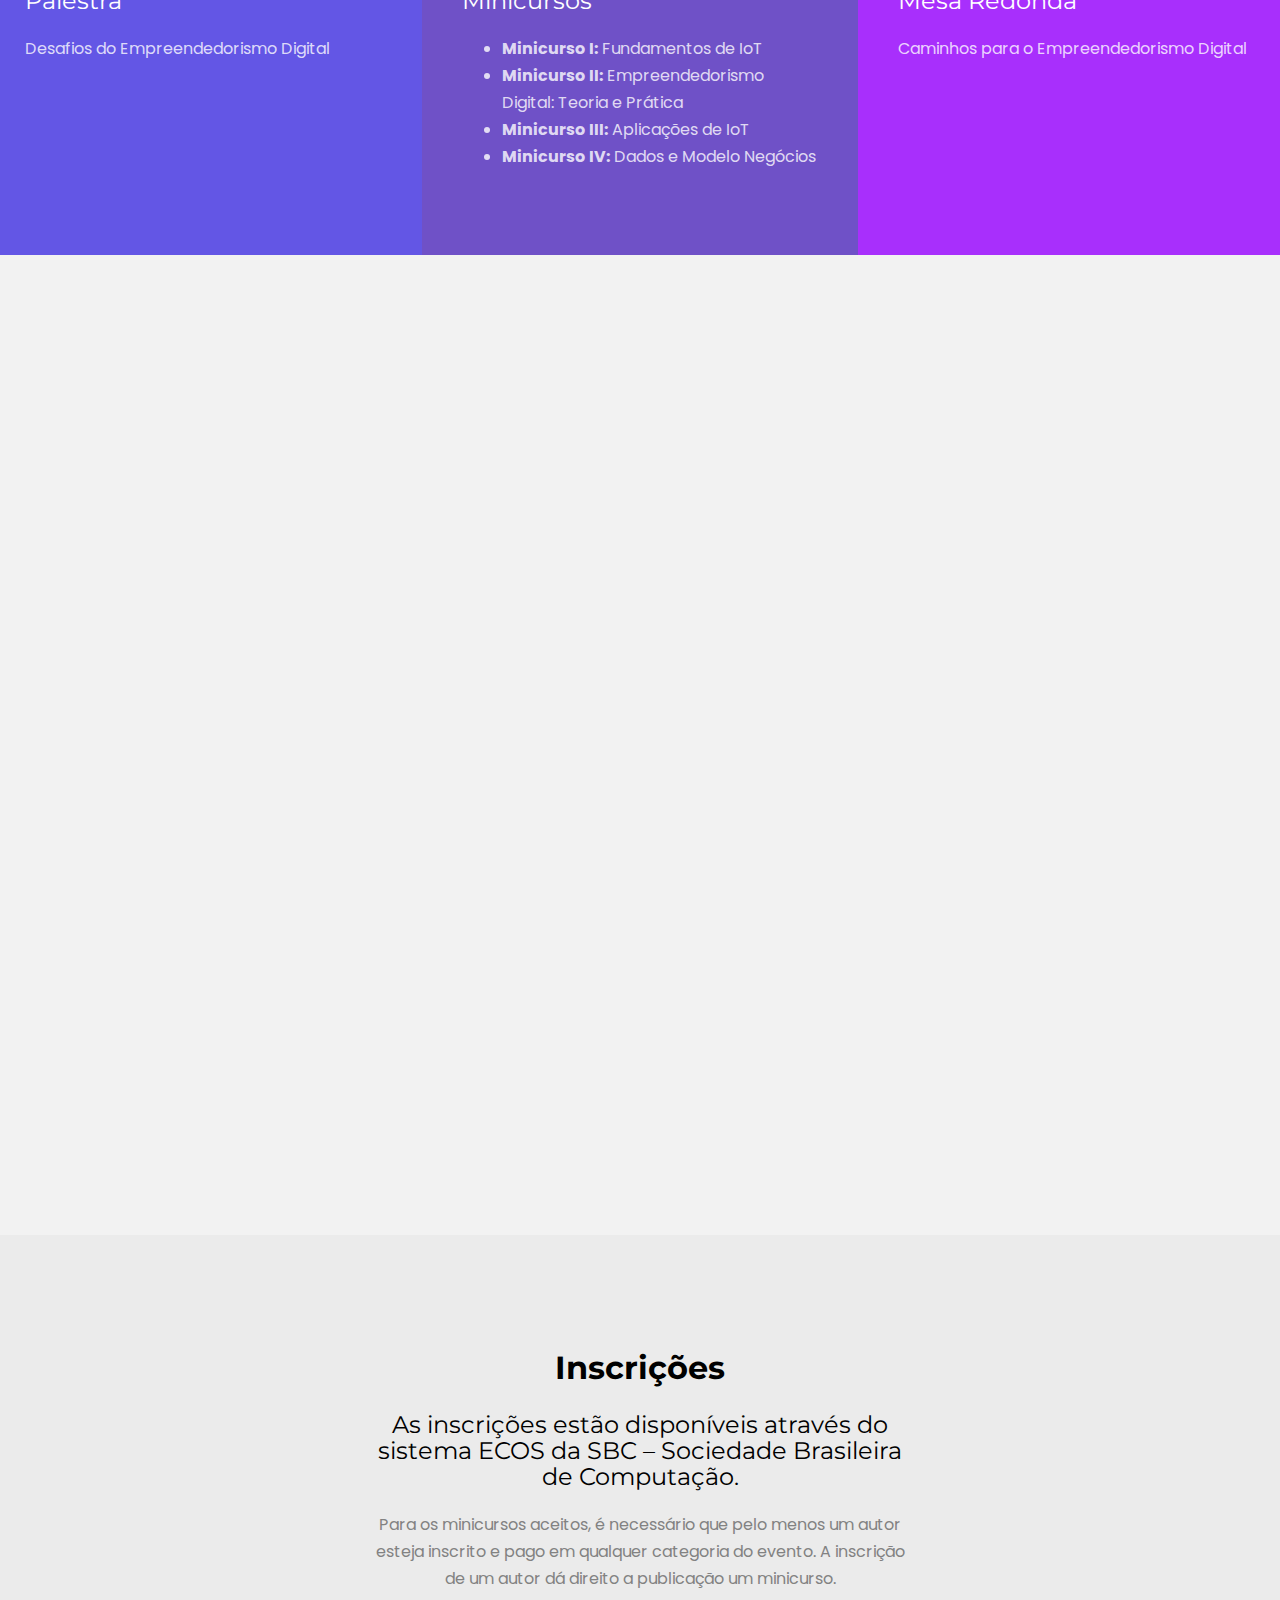
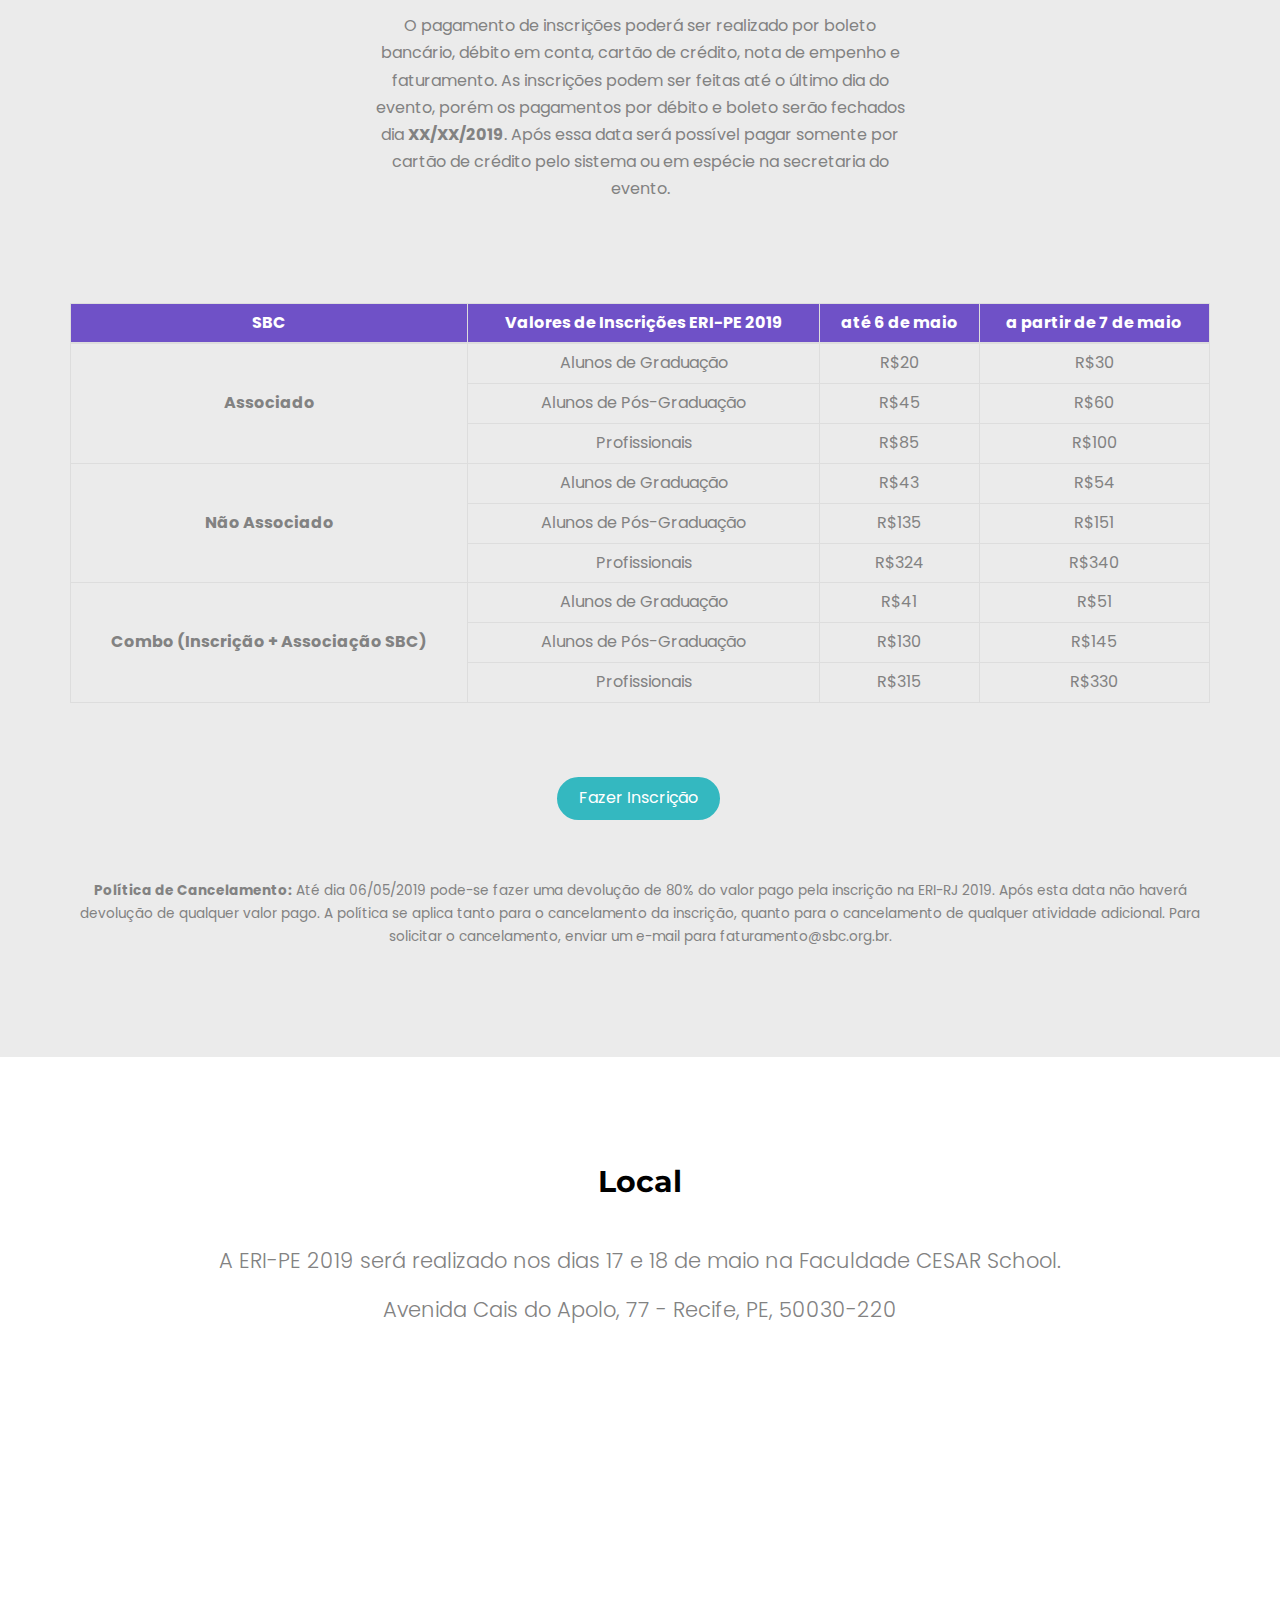
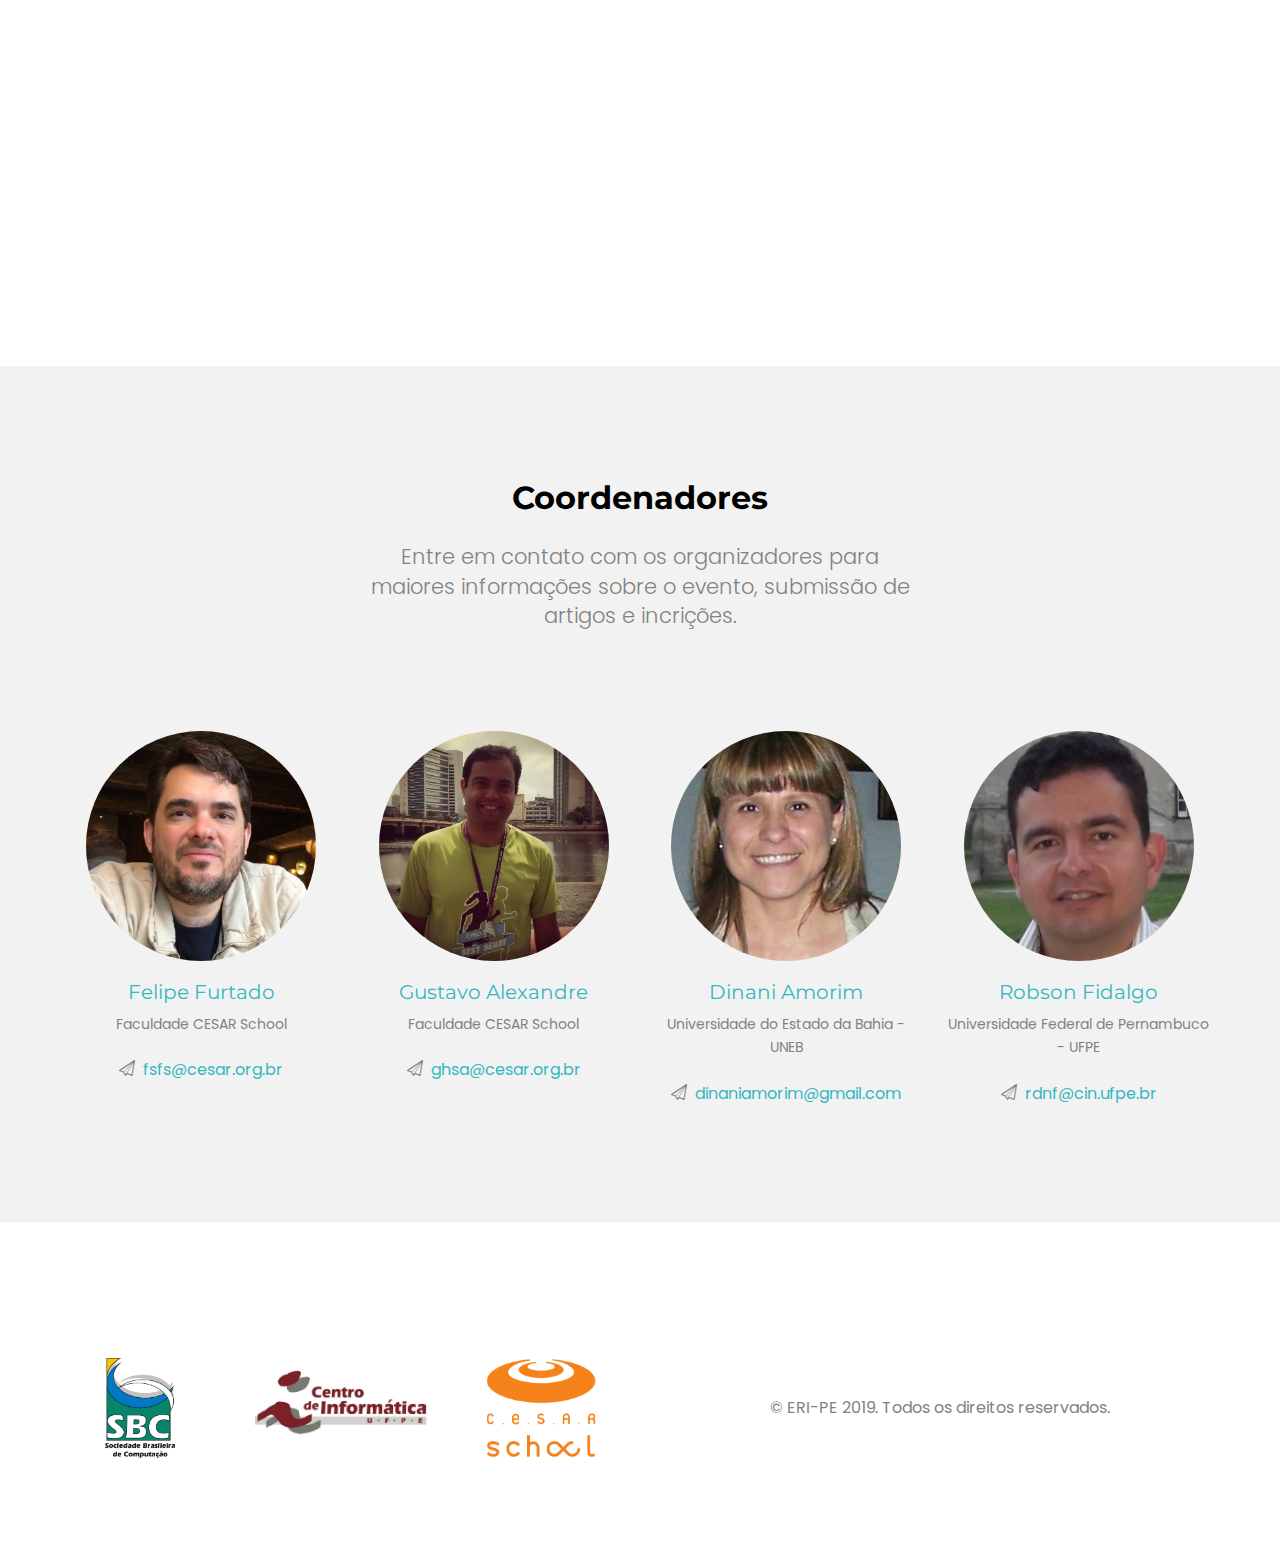
==== commit a543593a: "Minor changes." ====
--- a/index.html
+++ b/index.html
@@ -451,19 +451,10 @@
 
 					<div class="col-md-3 col-md-push-0 text-center">
 						<div class="doctor">
-							<div class="staff-img" style="background-image: url(images/people-robson.png);"></div>
-							<h3><a href="#">D.Sc. Robson Fidalgo</a></h3>
-							<span>Universidade Federal de Pernambuco - UFPE</span>
-							<p><i class="icon-paperplane"></i>&nbsp;&nbsp;<a>rdnf@cin.ufpe.br</a></p>
-						</div>
-					</div>
-
-					<div class="col-md-3 col-md-push-0 text-center">
-						<div class="doctor">
-							<div class="staff-img" style="background-image: url(images/people-felipe.jpg);"></div>
-							<h3><a href="#">Ana Carolina Salgado</a></h3>
-							<span>Universidade X</span>
-							<p><i class="icon-paperplane"></i>&nbsp;&nbsp;<a>email@cin.ufpe.br</a></p>
+							<div class="staff-img" style="background-image: url(images/people-gustavo.jpg);"></div>
+							<h3><a href="#">Gustavo Alexandre</a></h3>
+							<span>Faculdade CESAR School</span>
+							<p><i class="icon-paperplane"></i>&nbsp;&nbsp;<a>ghsa@cesar.org.br</a></p>
 						</div>
 					</div>
 
@@ -472,7 +463,16 @@
 							<div class="staff-img" style="background-image: url(images/people-dinani.jpeg);"></div>
 							<h3><a href="#">Dinani Amorim</a></h3>
 							<span>Universidade do Estado da Bahia - UNEB</span>
-							<p><i class="icon-paperplane"></i>&nbsp;&nbsp;<a>email@cin.ufpe.br</a></p>
+							<p><i class="icon-paperplane"></i>&nbsp;&nbsp;<a>dinaniamorim@gmail.com</a></p>
+						</div>
+					</div>
+
+					<div class="col-md-3 col-md-push-0 text-center">
+						<div class="doctor">
+							<div class="staff-img" style="background-image: url(images/people-robson.png);"></div>
+							<h3><a href="#">Robson Fidalgo</a></h3>
+							<span>Universidade Federal de Pernambuco - UFPE</span>
+							<p><i class="icon-paperplane"></i>&nbsp;&nbsp;<a>rdnf@cin.ufpe.br</a></p>
 						</div>
 					</div>
 
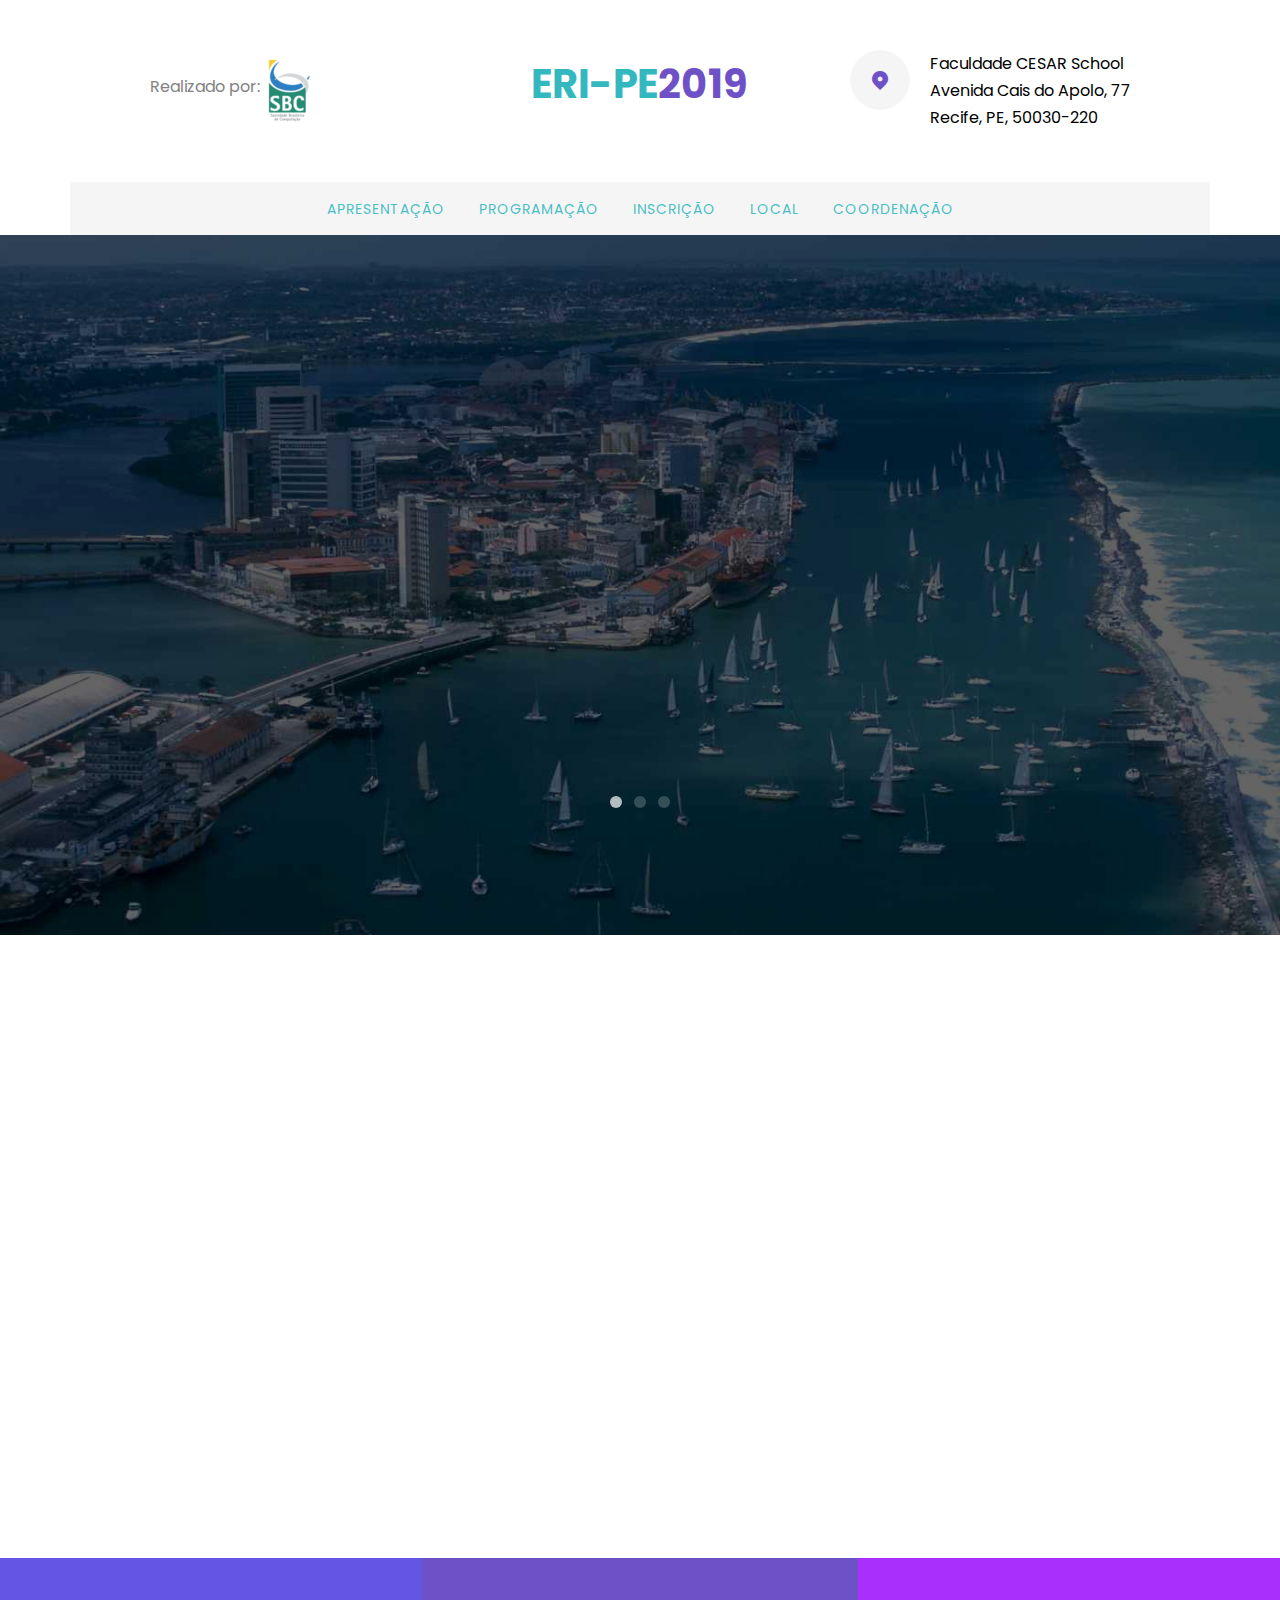
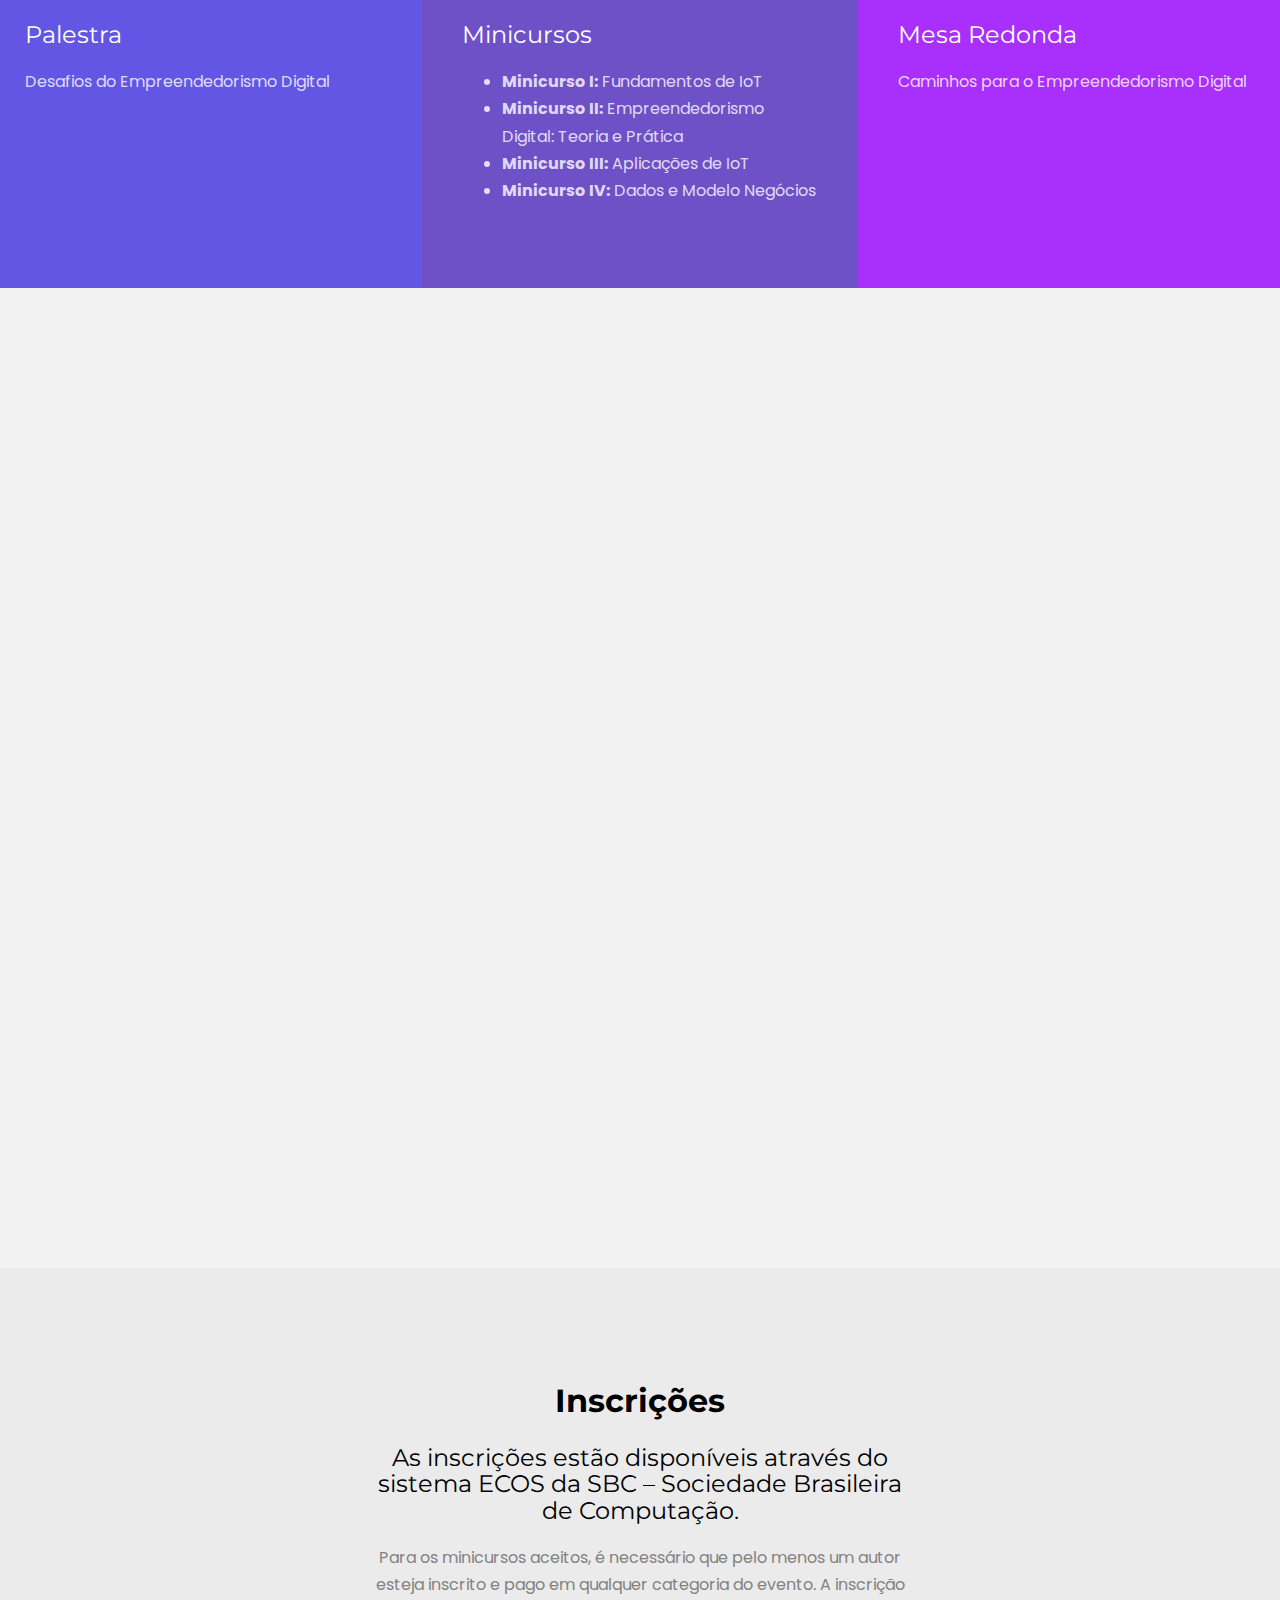
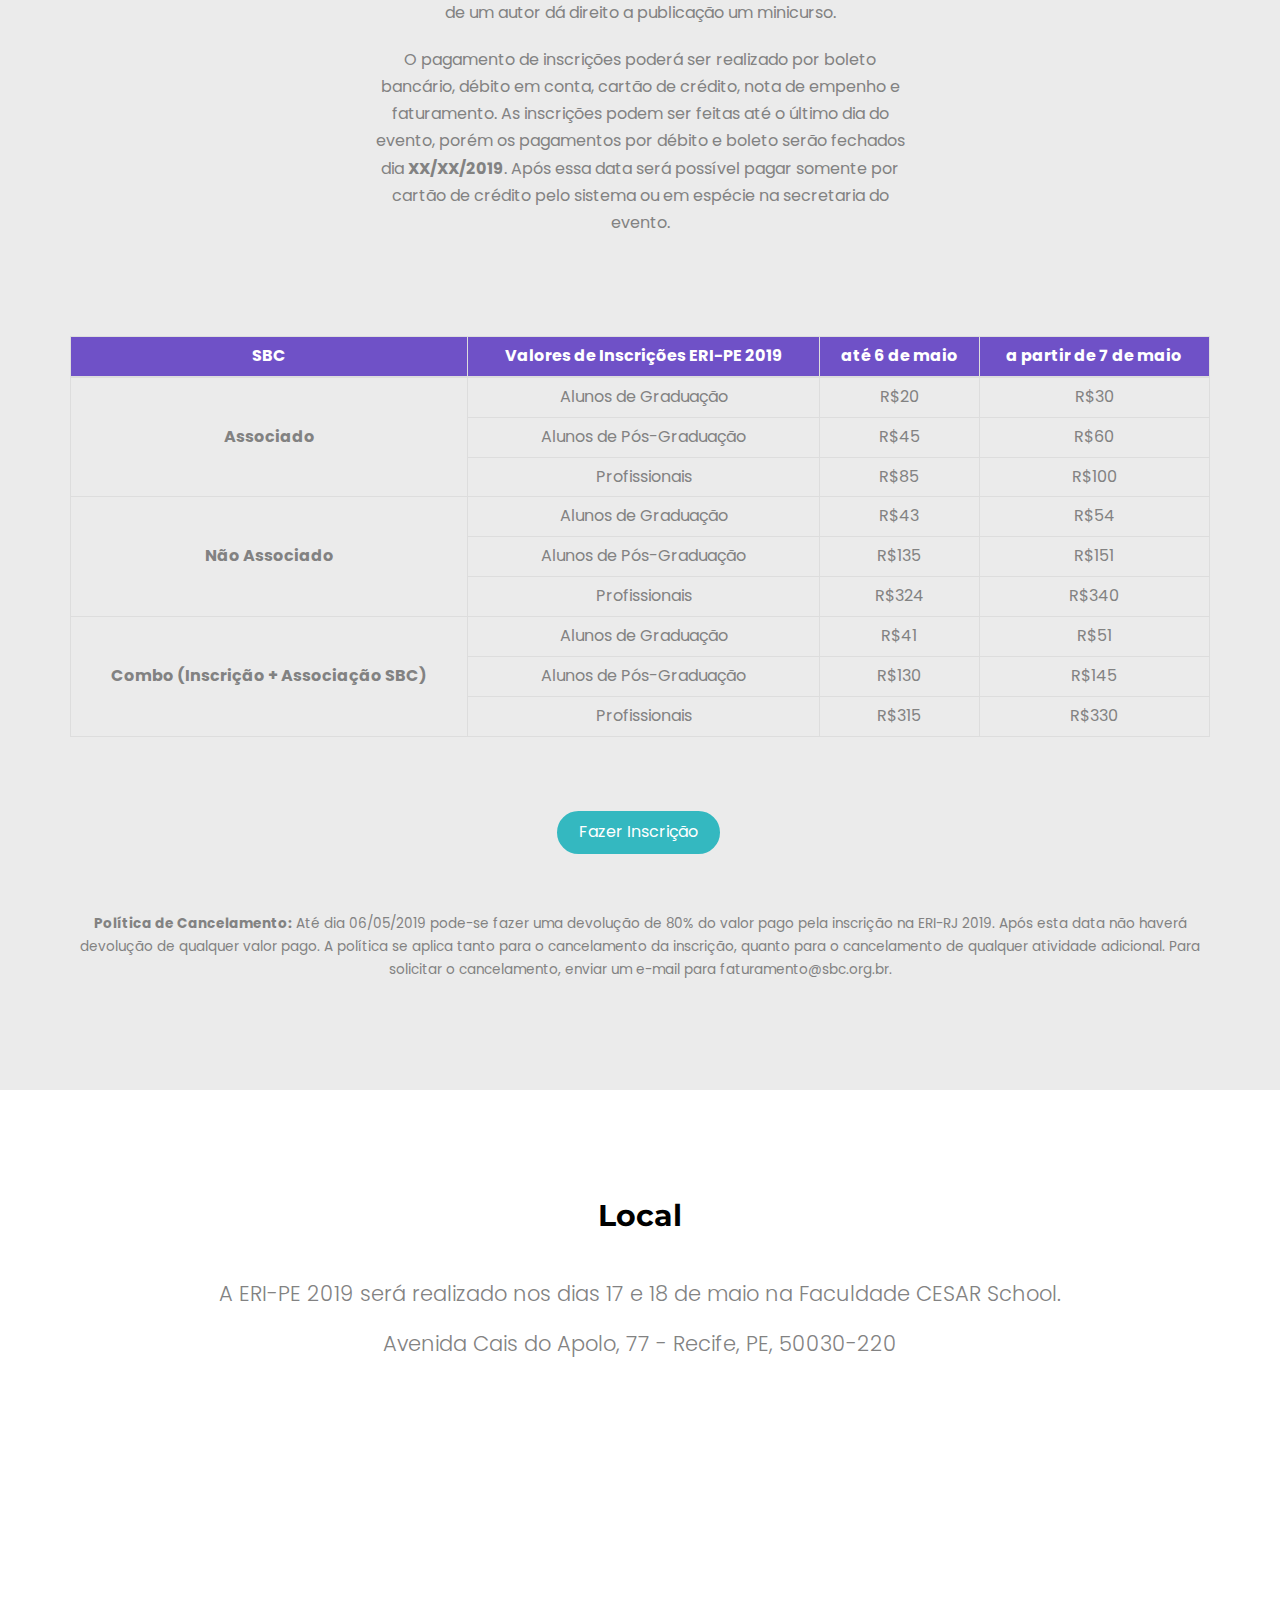
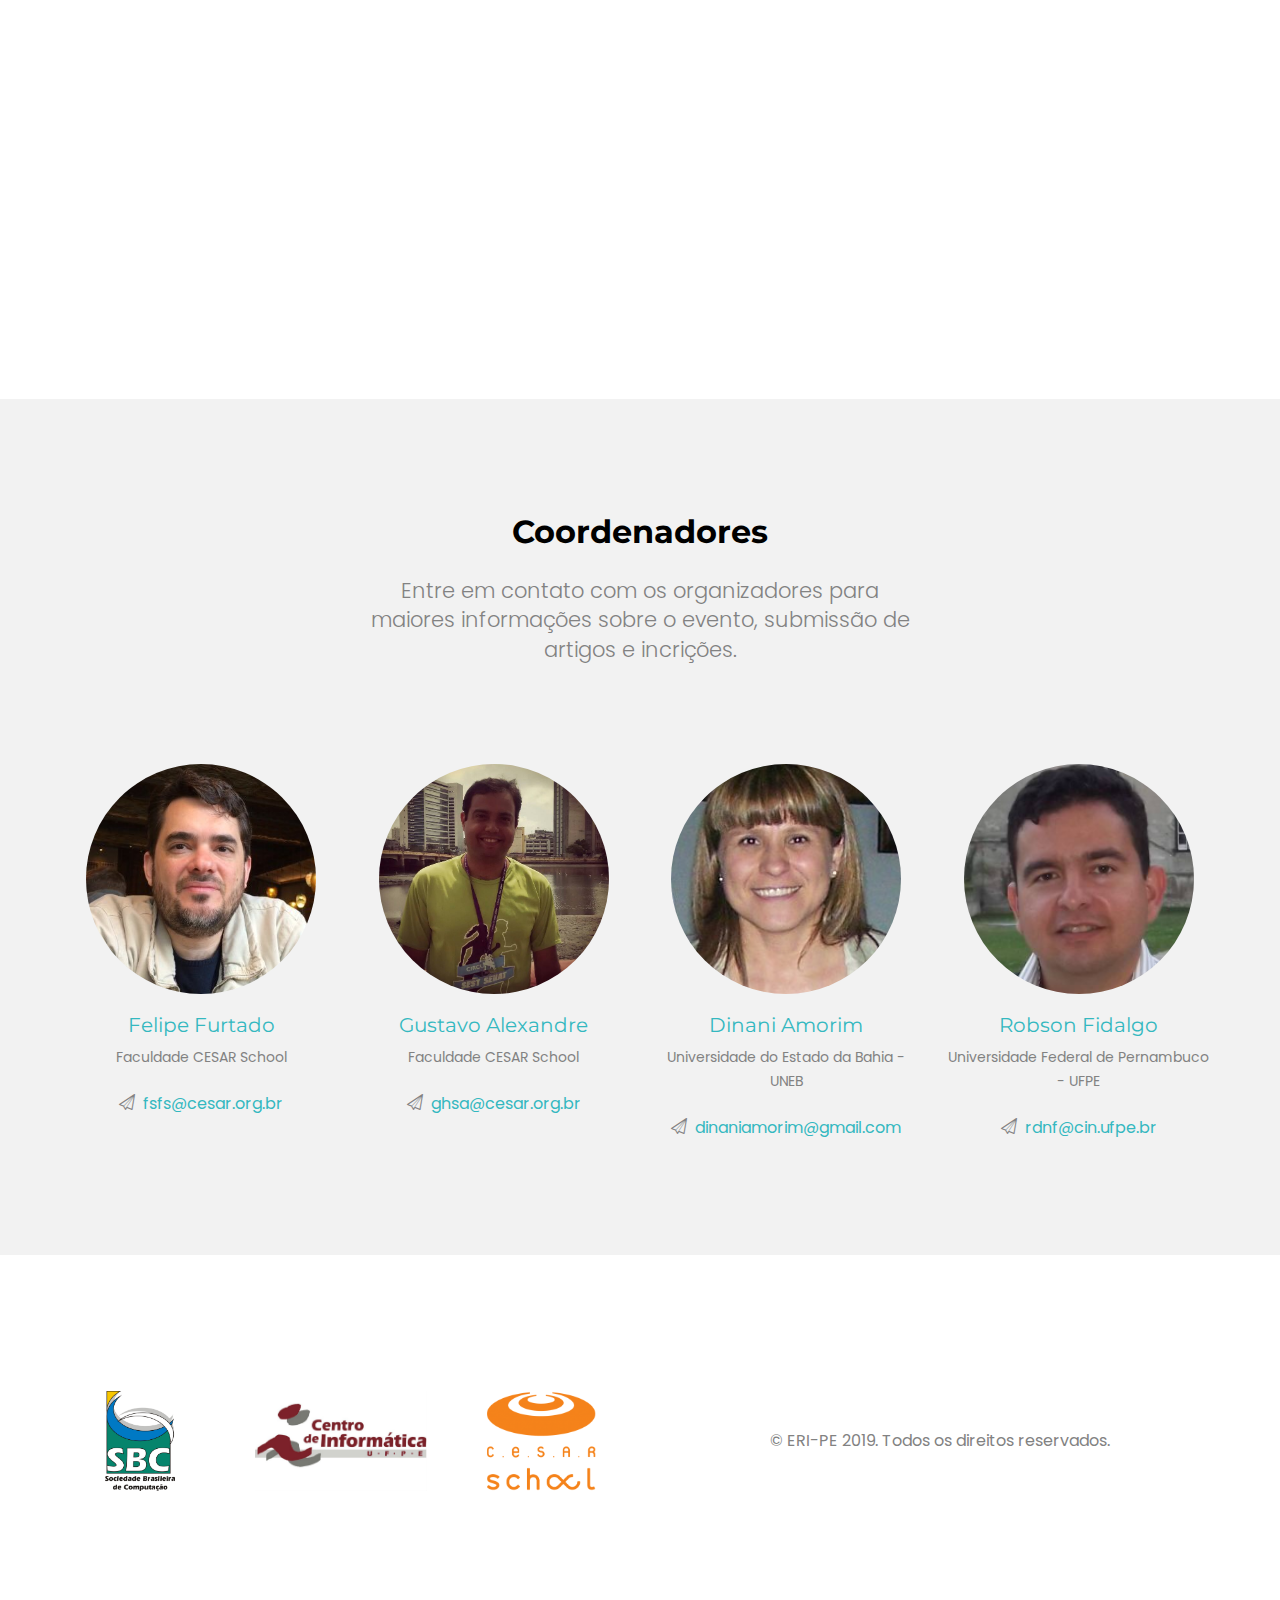
==== commit 1aa5ac9f: "Changes." ====
--- a/index.html
+++ b/index.html
@@ -68,15 +68,44 @@
 
 					<!-- Main header. -->
 					<div class="row">
+
+						<!--
 						<div class="col-xs-12">
 							<div class="top">
 								<div class="row">
 
-									<!-- Main title. -->
-									<div class="col-md-12 col-md-push-0 text-center">
+									<div class="col-md-4 col-md-pull-0">
+										<div class="num">
+											<p>Realizado por:</p><p> <a href="http://www.sbc.org.br/" target="_blank"><img src="images/logo-sbc.jpg" width="60px"></a></p>
+										</div>
+									</div>
+
+									<div class="col-md-4 col-md-push-0 text-center">
 										<div id="qbootstrap-logo"><a href="index.html"><i></i>ERI-PE<span>2019</span></a></div>
 									</div>
 
+								</div>
+							</div>
+						</div>
+						-->
+
+						<div class="col-xs-12">
+							<div class="top">
+								<div class="row">
+									<div class="col-md-4 col-md-push-4 text-center">
+										<div id="qbootstrap-logo"><a href="index.html"><i></i>ERI-PE<span>2019</span></a></div>
+									</div>
+									<div class="col-md-4 col-md-pull-4">
+										<div class="num">
+											<p>Realizado por: <a href="http://www.sbc.org.br/" target="_blank"><img src="images/sbc_2.png"></a></p>
+										</div>
+									</div>
+									<div class="col-md-4">
+										<div class="loc">
+											<span class="icon"><i class="icon-location"></i></span>
+											<p><a href="#">Faculdade CESAR School<br/>Avenida Cais do Apolo, 77<br/>Recife, PE, 50030-220</a></p>
+										</div>
+									</div>
 								</div>
 							</div>
 						</div>
